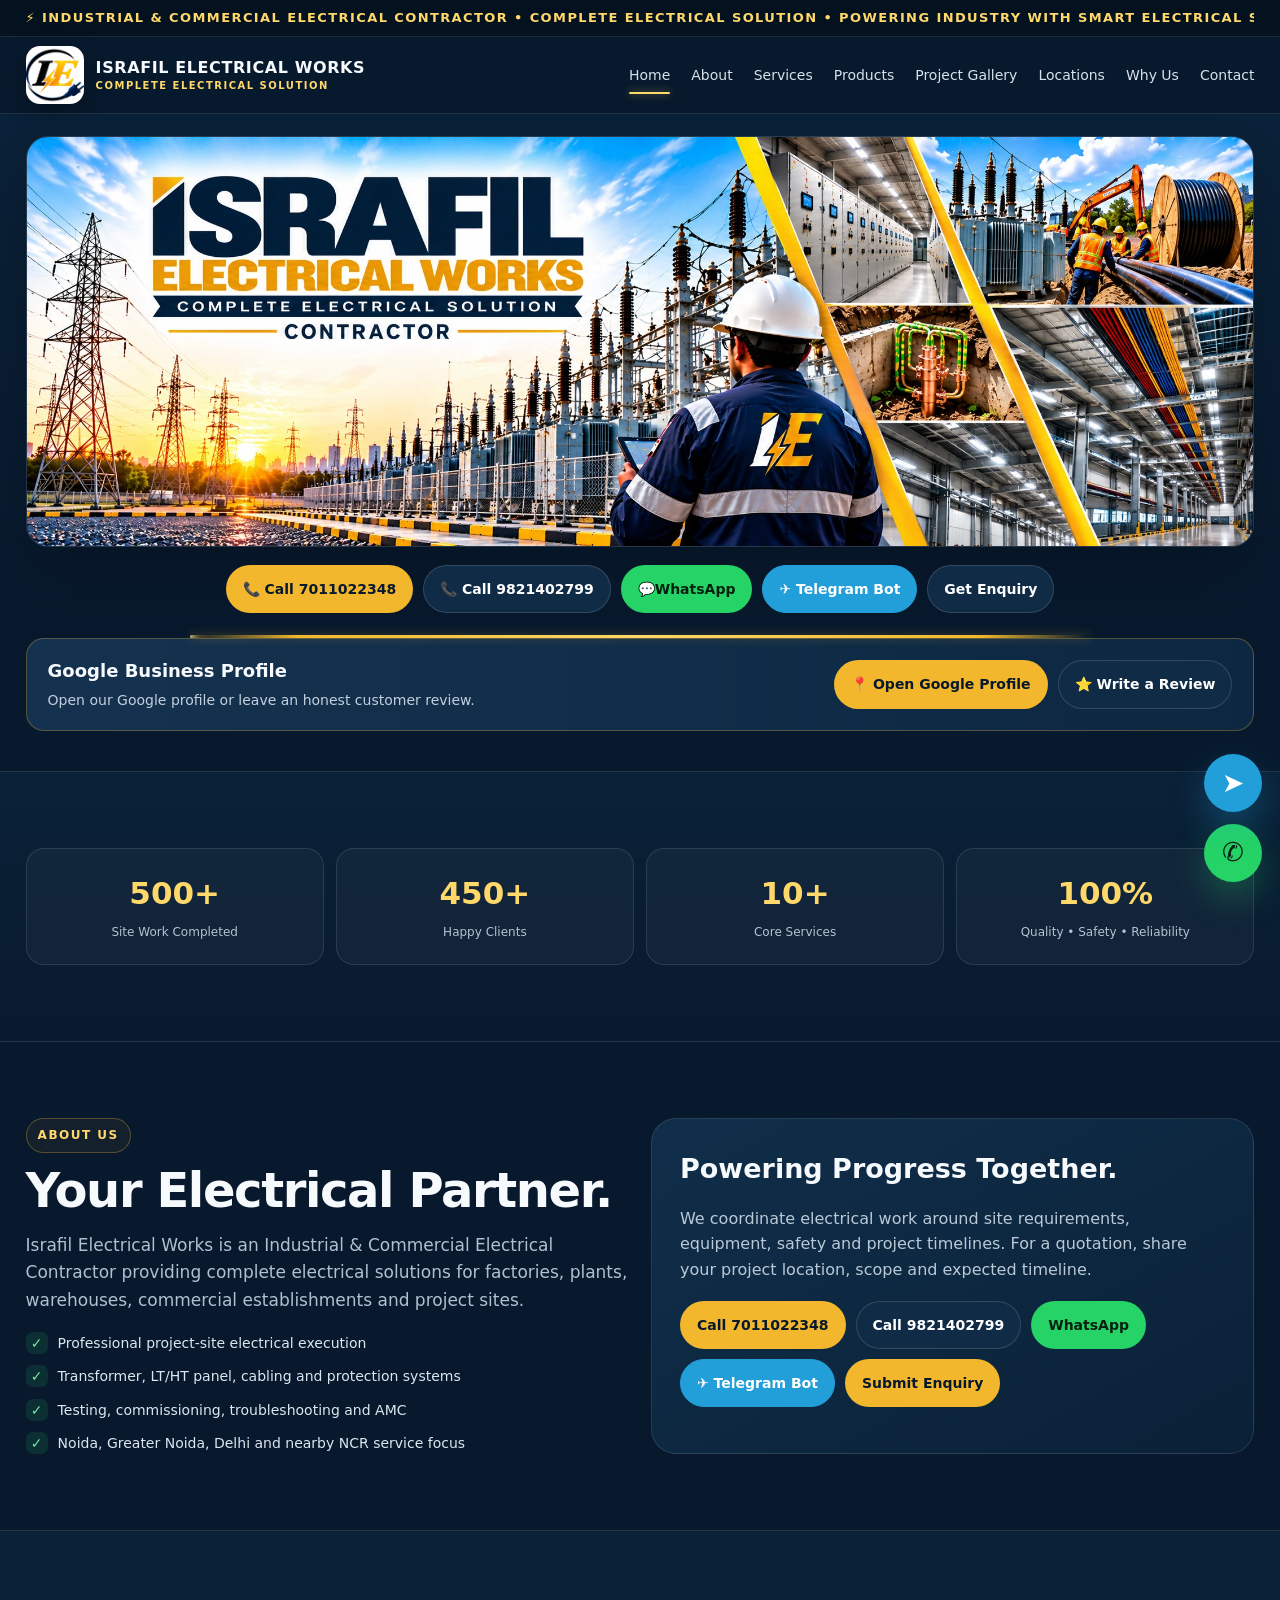
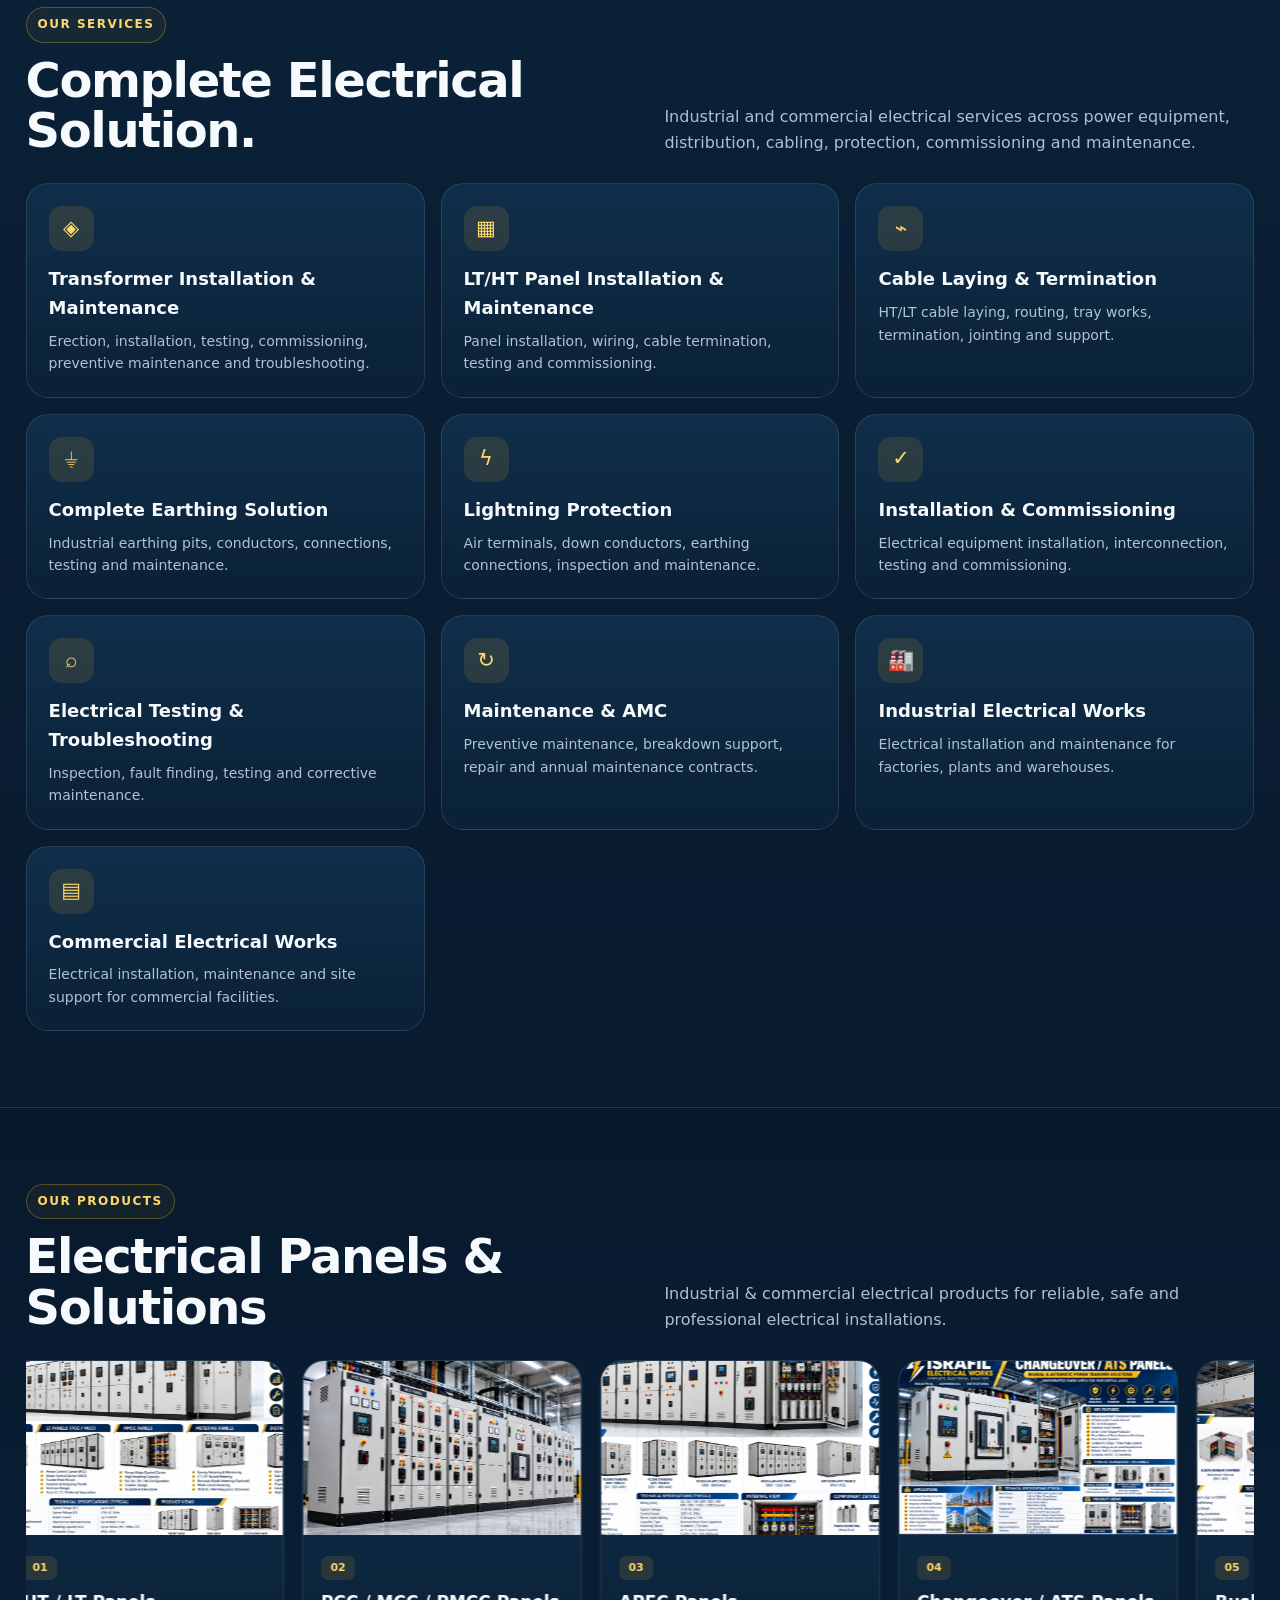
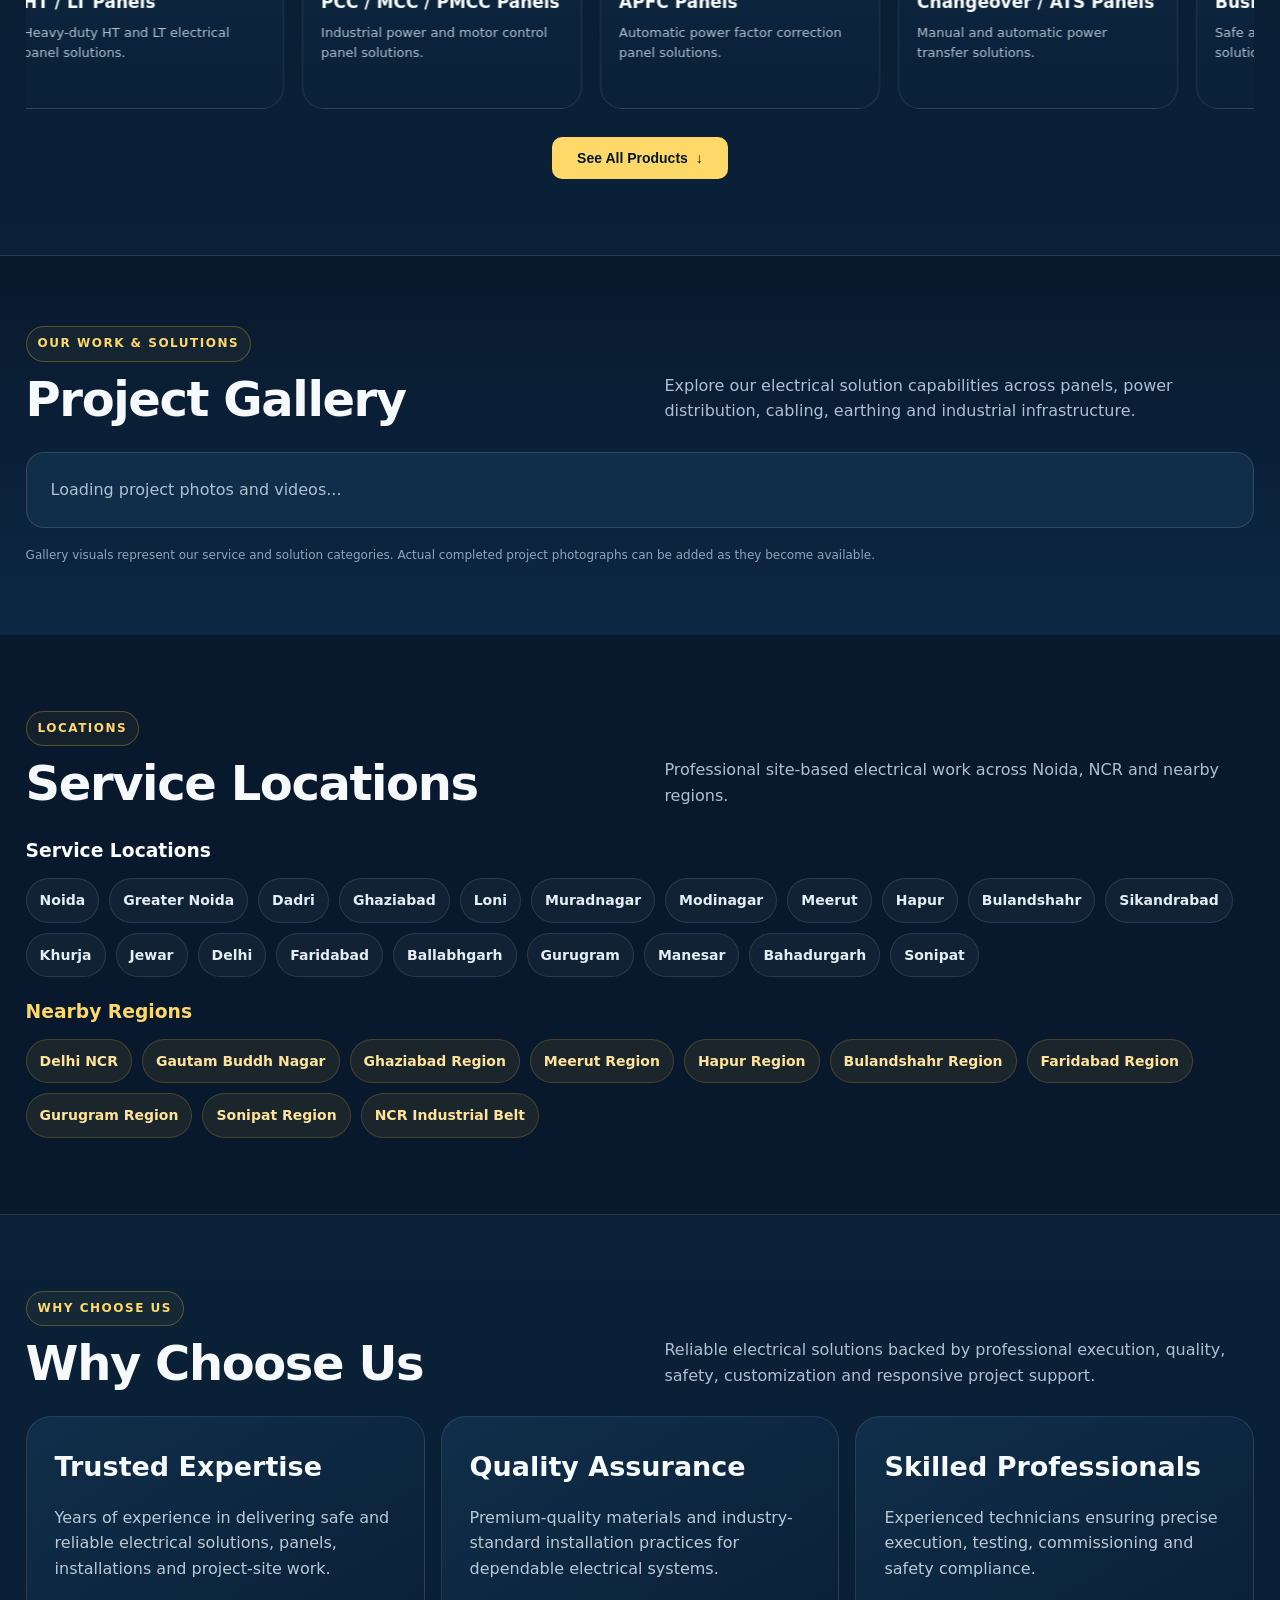
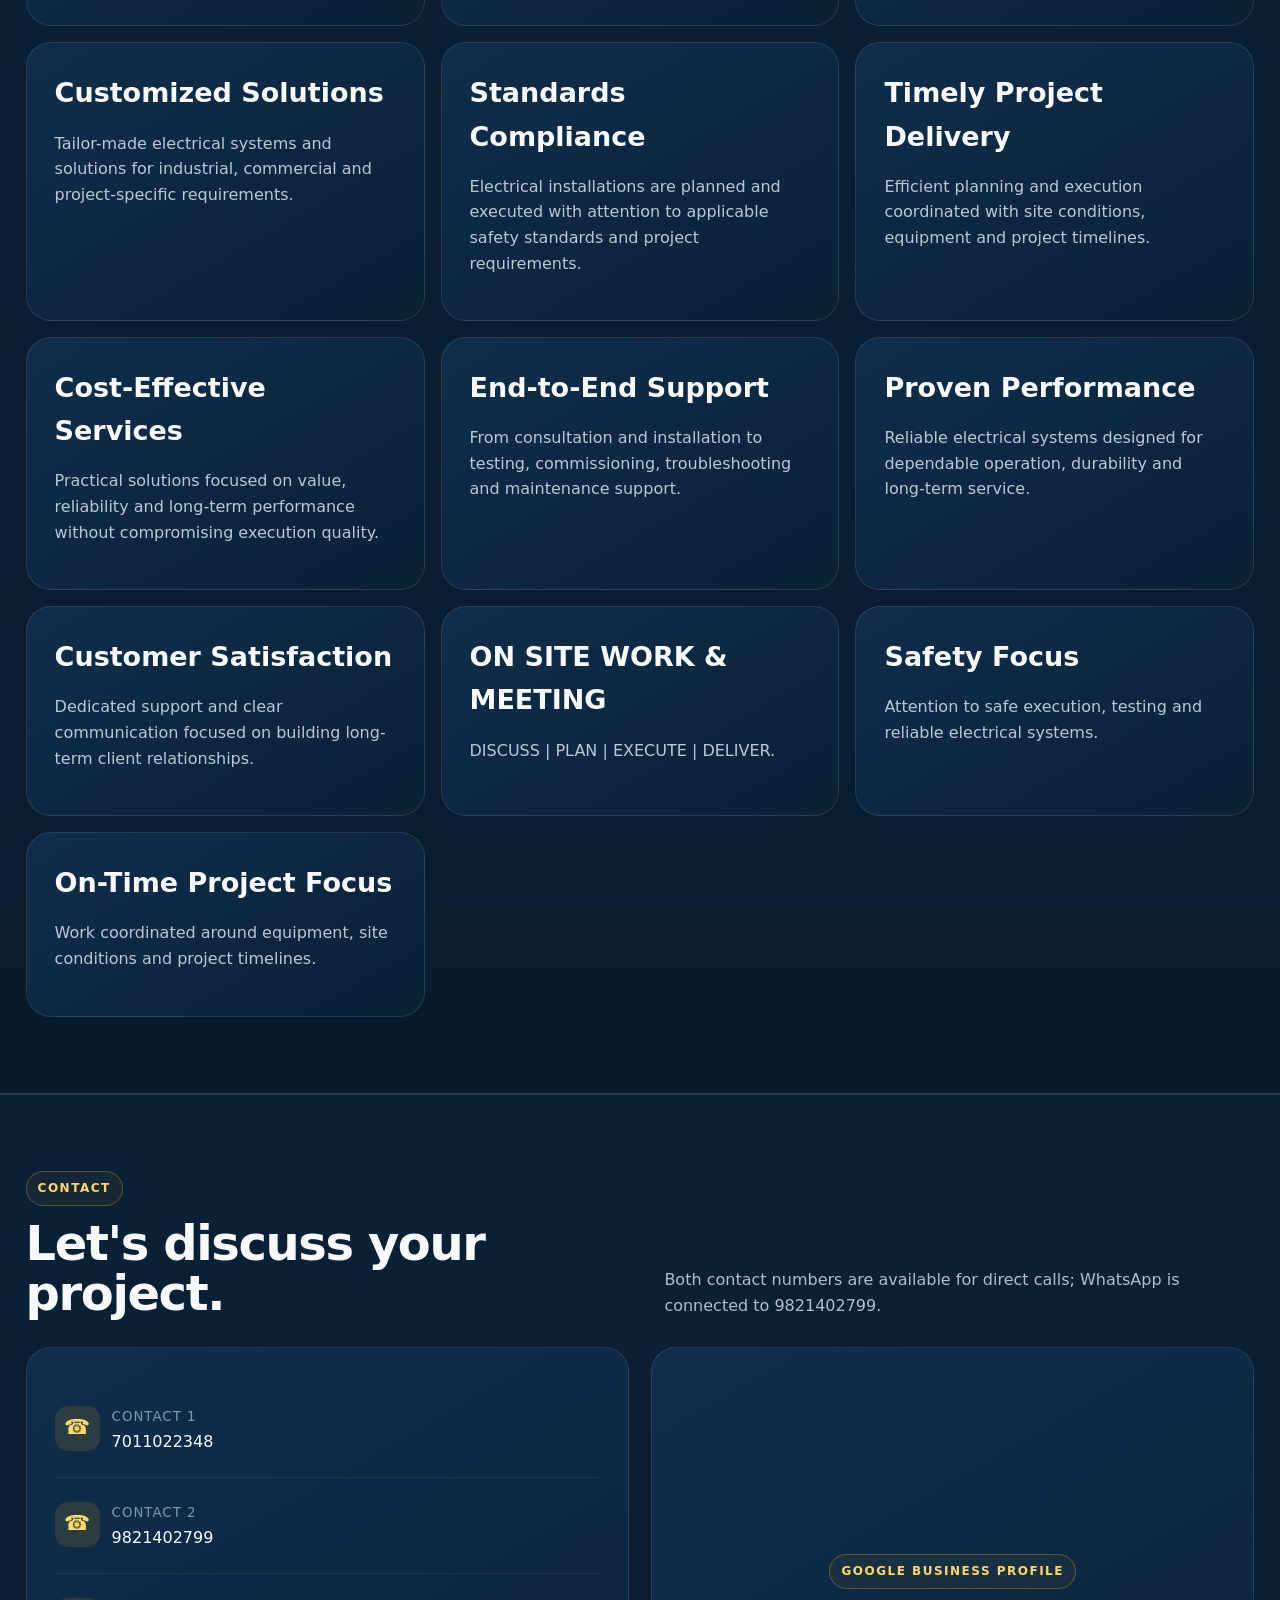
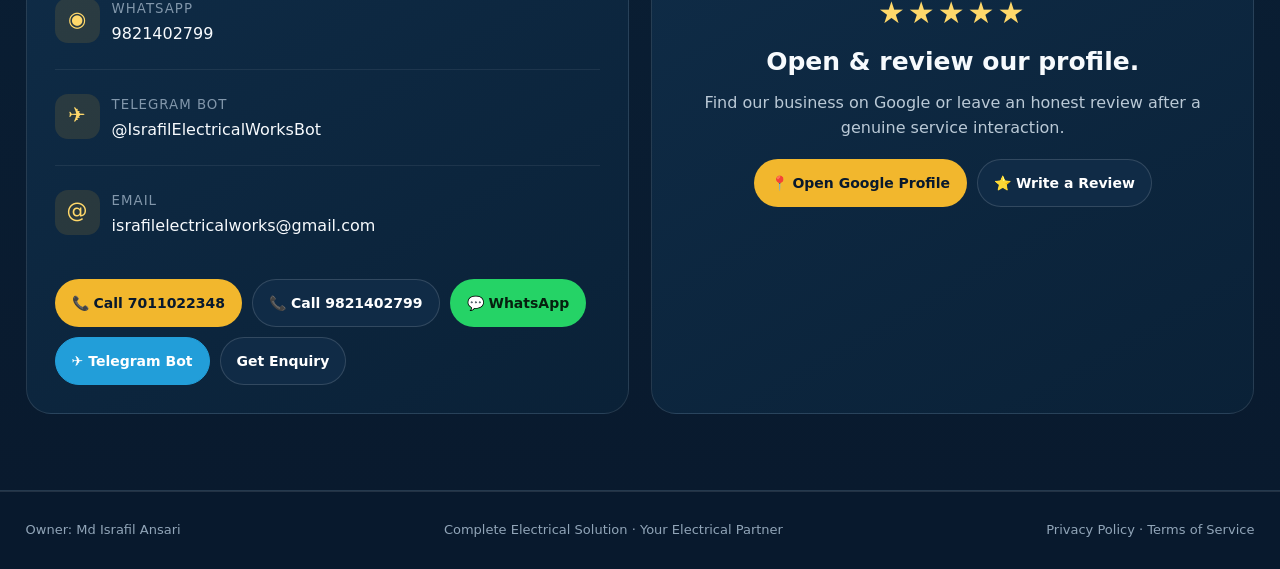
==== index.html @ 30bbc078 "Open project gallery videos in full-screen popup player" ====
<!doctype html>
<html lang="en">
<head>
<meta charset="utf-8">
<meta name="viewport" content="width=device-width, initial-scale=1, maximum-scale=1, user-scalable=no">
<title>Israfil Electrical Works | Industrial & Commercial Electrical Contractor</title>
<meta name="google-site-verification" content="gNmIiWHSx5Mp4OAPSP1bjieIDMR1rLP87XK_sNSaJG0" />
<meta name="description" content="Israfil Electrical Works — Industrial & Commercial Electrical Contractor for transformer, LT/HT panel, cable laying, earthing, lightning protection, commissioning, testing and AMC across Noida, Greater Noida, Delhi and nearby NCR regions.">
<!-- Google Analytics 4 -->
<script async src="https://www.googletagmanager.com/gtag/js?id=G-5MKN1LQS74"></script>
<script>
  window.dataLayer = window.dataLayer || [];
  function gtag(){dataLayer.push(arguments);}
  gtag('js', new Date());
  gtag('config', 'G-5MKN1LQS74');
</script>
  
<meta name="theme-color" content="#08192D">
<link rel="icon" type="image/png" href="/asset/favicon.png">
<script type="application/ld+json">
{
  "@context": "https://schema.org",
  "@type": "WebSite",
  "name": "Israfil Electrical Works",
  "url": "https://israfil-electrical-works.vercel.app/"
}
</script>
<style>
:root{--navy:#08192d;--navy2:#0c2239;--navy3:#102d49;--gold:#f2b72d;--gold2:#ffd86a;--white:#f7fafd;--muted:#afc0d0;--line:rgba(255,255,255,.11);--green:#25d366;--max:1440px}
*{box-sizing:border-box}html{scroll-behavior:smooth}body{margin:0;background:var(--navy);color:var(--white);font-family:Inter,system-ui,-apple-system,Segoe UI,Roboto,Arial,sans-serif;line-height:1.6}a{color:inherit;text-decoration:none}img{max-width:100%;display:block}.wrap{width:min(var(--max),92%);margin:auto}
.top{background:#04111f;border-bottom:1px solid var(--line);font-size:13px;color:#bac8d5}.top .wrap{min-height:36px;display:flex;align-items:center;justify-content:space-between;gap:20px}
header{position:sticky;top:0;z-index:90;background:rgba(8,25,45,.96);backdrop-filter:blur(16px);border-bottom:1px solid var(--line)}.nav{min-height:76px;display:flex;align-items:center;justify-content:space-between;gap:18px}
.brand-logo{width:58px;height:58px;object-fit:cover;border-radius:14px;background:#000;box-shadow:0 8px 24px rgba(0,0,0,.25)}.brand-text{font-weight:900;letter-spacing:.6px;line-height:1.2}.brand-text small{display:block;color:var(--gold2);font-size:10px;letter-spacing:1.5px;margin-top:3px}
.brand{display:flex;align-items:center;gap:12px}.navlinks{display:flex;gap:21px;font-size:14px;color:#d8e2ea}.navlinks a:hover{color:var(--gold2)}.actions{display:flex;gap:8px;flex-wrap:wrap}


/* Desktop sliding active menu underline */
@media (min-width: 901px) {
  .navlinks {
    position: relative;
  }

  .navlinks a {
    position: relative;
    padding: 10px 0;
  }

  .navlinks a::after {
    content: none;
  }

  .navlinks .menu-slider {
    position: absolute;
    left: 0;
    bottom: 2px;
    height: 2px;
    width: 0;
    background: var(--gold2);
    border-radius: 10px;
    box-shadow: 0 0 8px rgba(255, 216, 106, 0.55);
    transition:
      left 0.35s ease,
      width 0.35s ease;
    pointer-events: none;
  }
}
  
  
.btn{display:inline-flex;align-items:center;justify-content:center;gap:8px;border-radius:999px;padding:12px 16px;font-size:14px;font-weight:800;border:1px solid transparent;transition:.2s}.gold{background:var(--gold);color:#08192d}.dark{background:#102b46;border-color:rgba(255,255,255,.14);color:#fff}.green{background:var(--green);color:#06200f}.btn:hover{transform:translateY(-1px)}
.hero{padding:22px 0 0;background:linear-gradient(180deg,#0a223a,#08192d)}.hero-frame{border:1px solid rgba(255,255,255,.12);border-radius:22px;overflow:hidden;box-shadow:0 24px 70px rgba(0,0,0,.25)}.hero-frame img{width:100%;height:auto}
.hero-buttons{display:flex;flex-wrap:wrap;justify-content:center;gap:10px;padding:18px 0 22px}
.gbp{padding:0 0 40px}.gbp-box{display:flex;justify-content:space-between;align-items:center;gap:18px;padding:18px 21px;border-radius:18px;background:linear-gradient(90deg,#14324f,#0d2742);border:1px solid rgba(242,183,45,.3)}.gbp-box p{margin:3px 0 0;color:#c3d0dc;font-size:14px}
.band{background:linear-gradient(180deg,#0a2137,#091a2e);border-top:1px solid var(--line);border-bottom:1px solid var(--line)}section{padding:76px 0}
.head{display:flex;justify-content:space-between;align-items:end;gap:28px;margin-bottom:28px}.eyebrow{display:inline-flex;padding:7px 11px;border-radius:999px;border:1px solid rgba(242,183,45,.3);color:var(--gold2);background:rgba(242,183,45,.05);font-size:12px;font-weight:800;letter-spacing:1.5px;text-transform:uppercase}h2{font-size:clamp(31px,4vw,48px);line-height:1.05;letter-spacing:-1.4px;margin:12px 0 0}.head p{max-width:590px;color:var(--muted);margin:0}
.stats{display:grid;grid-template-columns:repeat(4,1fr);gap:12px}.stat{text-align:center;padding:20px 14px;border-radius:18px;background:rgba(255,255,255,.035);border:1px solid var(--line)}.stat strong{display:block;font-size:31px;color:var(--gold2)}.stat span{font-size:12px;color:#b4c3d1}
.grid{display:grid;grid-template-columns:repeat(3,1fr);gap:16px}.card{padding:22px;border-radius:22px;border:1px solid var(--line);background:linear-gradient(180deg,#102e4a,#0a2137);min-height:185px}.icon{width:45px;height:45px;border-radius:13px;display:grid;place-items:center;background:rgba(242,183,45,.12);color:var(--gold2);font-size:21px;margin-bottom:14px}.card h3{margin:0 0 7px;font-size:18px}.card p{margin:0;color:#b3c2d0;font-size:14px}
.about,.contact{display:grid;grid-template-columns:1fr 1fr;gap:22px}.box{padding:28px;border-radius:25px;border:1px solid var(--line);background:linear-gradient(150deg,#102e4a,#0a2137)}.box h3{margin:0 0 10px;font-size:27px}.box p{color:#bac9d6}.checks{display:grid;gap:11px;margin-top:18px}.check{display:flex;gap:10px;color:#dce6ef;font-size:14px}.check i{font-style:normal;width:22px;height:22px;display:grid;place-items:center;border-radius:7px;background:rgba(37,211,102,.12);color:#73e89f;flex:none}
.location-groups{display:grid;gap:20px}.chip-grid{display:flex;flex-wrap:wrap;gap:10px}.chip{display:inline-flex;align-items:center;padding:10px 13px;border:1px solid var(--line);border-radius:999px;background:rgba(255,255,255,.04);color:#e5edf4;font-weight:700;font-size:14px}.chip.near{background:rgba(242,183,45,.08);border-color:rgba(242,183,45,.2);color:#ffe39a}
.contact-list{display:grid;gap:12px;margin-top:18px}.contact-item{display:flex;gap:12px;align-items:flex-start;padding:12px 0;border-bottom:1px solid rgba(255,255,255,.07)}.contact-item:last-child{border-bottom:0}.contact-item small{display:block;text-transform:uppercase;letter-spacing:1px;color:#8297ab;margin-bottom:2px}.contact-item a,.contact-item span{font-size:16px}
.review{text-align:center;display:flex;flex-direction:column;align-items:center;justify-content:center}.stars{color:var(--gold2);font-size:30px;letter-spacing:3px}
footer{padding:28px 0;border-top:1px solid var(--line);color:#91a5b8;font-size:13px}.foot{display:flex;justify-content:space-between;gap:18px}.float{position:fixed;right:18px;bottom:18px;width:58px;height:58px;border-radius:50%;display:grid;place-items:center;background:var(--green);color:#06200f;font-size:26px;font-weight:900;z-index:100;box-shadow:0 16px 35px rgba(37,211,102,.27)}
.telegram-float{position:fixed;right:18px;bottom:88px;width:58px;height:58px;border-radius:50%;display:grid;place-items:center;background:#229ED9;color:#fff;font-size:27px;font-weight:900;z-index:100;box-shadow:0 16px 35px rgba(34,158,217,.3);transition:transform .2s ease}.telegram-float:hover{transform:translateY(-3px)}
.telegram-btn{background:#229ED9;color:#fff;border-color:#229ED9}.telegram-btn:hover{background:#168ac3;color:#fff}

html,
body {
  width: 100%;
  max-width: 100%;
}

body {
  overflow-x: clip;
}

img,
video,
canvas {
  max-width: 100%;
}
  
@media(max-width:900px){.navlinks{display:none}.grid{grid-template-columns:1fr 1fr}.stats{grid-template-columns:1fr 1fr}.about,.contact{grid-template-columns:1fr}}

/* Mobile dropdown menu */
  
.mobile-enquiry-link {
  display: none;
}
  
.mobile-menu-btn {
  display: none;
  background: #102b46;
  color: #ffd86a;
  border: 1px solid rgba(255,255,255,.2);
  border-radius: 10px;
  padding: 9px 13px;
  font-size: 24px;
  cursor: pointer;
  line-height: 1;
}

@media (max-width: 900px) {
  .nav {
    position: relative;
  }

  .mobile-menu-btn {
    display: block;
    margin-left: auto;
  }

  .navlinks {
    display: flex;
    visibility: hidden;
    opacity: 0;
    pointer-events: none;
    position: absolute;
    top: calc(100% + 8px);
    right: 0;
    flex-direction: column;
    gap: 0;
    width: 240px;
    padding: 8px 14px;
    background: #0c2239;
    border: 1px solid rgba(255,255,255,.15);
    border-radius: 12px;
    box-shadow: 0 12px 30px rgba(0,0,0,.35);
    z-index: 100;
    transform: translateY(-12px) scale(.97);
    transform-origin: top right;
    transition: opacity .25s ease, transform .25s ease, visibility .25s ease;
  }

  .navlinks.mobile-open {
    visibility: visible;
    opacity: 1;
    pointer-events: auto;
    transform: translateY(0) scale(1);
  }

  .navlinks a {
    padding: 10px 6px;
    border-bottom: 1px solid rgba(255,255,255,.08);
  }

  .navlinks .mobile-enquiry-link {
    display: block;
    margin-top: 8px;
    padding: 12px;
    text-align: center;
    border-radius: 8px;
    background: var(--gold);
    color: var(--navy);
    font-weight: 900;
  }
}
  
@media(max-width:620px){.top .wrap span:first-child{display:none}.top .wrap{justify-content:center}.actions .dark{display:none}.hero-buttons .btn{width:100%}.head{display:block}.head p{margin-top:12px}.grid{grid-template-columns:1fr}.stats{grid-template-columns:1fr 1fr}.gbp-box{flex-direction:column;align-items:flex-start}.foot{flex-direction:column}.brand-logo{width:52px;height:52px}.brand-text{font-size:14px}}
.ticker{width:100%;overflow:hidden;white-space:nowrap}
.ticker-track{display:inline-flex;min-width:max-content;animation:tickerMove 25s linear infinite}
.ticker-track span{color:#ffd86a;font-weight:900;letter-spacing:1.4px;text-transform:uppercase;padding-right:60px}
@keyframes tickerMove{
  0%{transform:translateX(0)}
  100%{transform:translateX(-50%)}
}.electric-line{
  position:relative;
  height:3px;
  margin:0 auto;
  width:min(900px,88%);
  background:linear-gradient(90deg,transparent,#f2b72d 12%,#ffd86a 50%,#f2b72d 88%,transparent);
  overflow:hidden;
  border-radius:999px;
  box-shadow:0 0 10px rgba(242,183,45,.35);
}
.electric-line::after{
  content:"";
  position:absolute;
  top:50%;
  left:-30px;
  width:30px;
  height:30px;
  transform:translateY(-50%);
  border-radius:50%;
  background:#fff7c2;
  box-shadow:0 0 8px #fff,0 0 18px #ffd86a,0 0 30px #f2b72d;
  animation:energyRun 2.2s linear infinite;
}
@keyframes energyRun{
  0%{left:-30px}
  100%{left:calc(100% + 30px)}
}.products-section{
  background:linear-gradient(180deg,#08192d,#0a2137);
}

.products-carousel{
  position:relative;
  width:100%;
  overflow:hidden;
}

.products-viewport{
  width:100%;
  overflow:hidden;
}

.products-track{
  display:flex;
  gap:18px;
  width:max-content;
  will-change:transform;
  user-select:none;
  cursor:grab;
  touch-action:pan-y;
}

.products-track.dragging{
  cursor:grabbing;
}

.product-card{
  flex:0 0 280px;
  overflow:hidden;
  border:1px solid var(--line);
  border-radius:22px;
  background:linear-gradient(180deg,#102e4a,#0a2137);
  transition:.25s ease;
}

.product-card:hover{
  transform:translateY(-5px);
  border-color:rgba(242,183,45,.5);
  box-shadow:0 20px 45px rgba(0,0,0,.28);
}

.product-card img{
  width:100%;
  aspect-ratio:16/10;
  object-fit:cover;
  display:block;
  background:#fff;
}
.product-image-link{
  display:block;
  cursor:zoom-in;
}

.product-image-link img{
  display:block;
}

.image-lightbox{
  position:fixed;
  inset:0;
  z-index:9999;
  display:none;
  align-items:center;
  justify-content:center;
  padding:30px;
  background:rgba(0,0,0,.88);
  backdrop-filter:blur(8px);
  opacity:0;
  transition:opacity .25s ease;
}

.image-lightbox.show{
  display:flex;
  opacity:1;
}

.image-lightbox img{
  max-width:95vw;
  max-height:90vh;
  width:auto;
  height:auto;
  border-radius:14px;
  object-fit:contain;
  box-shadow:0 25px 80px rgba(0,0,0,.6);
  transform:scale(.92);
  transition:transform .3s ease;
}

.image-lightbox.show img{
  transform:scale(1);
}

.image-lightbox-close{
  position:absolute;
  top:18px;
  right:22px;
  width:45px;
  height:45px;
  border:none;
  border-radius:50%;
  background:rgba(255,255,255,.12);
  color:#fff;
  font-size:28px;
  cursor:pointer;
  display:flex;
  align-items:center;
  justify-content:center;
}

.image-lightbox-close:hover{
  background:var(--gold2);
  color:#08192d;
}
  .product-image-link{
  display:block;
  cursor:zoom-in;
}

.product-image-link img{
  display:block;
  }
.product-info{
  padding:18px;
}

.product-number{
  display:inline-flex;
  align-items:center;
  justify-content:center;
  width:34px;
  height:24px;
  margin-bottom:9px;
  border-radius:7px;
  background:rgba(242,183,45,.12);
  color:var(--gold2);
  font-size:11px;
  font-weight:900;
}

.product-info h3{
  margin:0 0 7px;
  font-size:17px;
}

.product-info p{
  margin:0;
  color:#b3c2d0;
  font-size:13px;
  line-height:1.55;
}

.see-all-products-wrap{
  text-align:center;
  margin-top:28px;
}

.see-all-products{
  display:inline-flex;
  align-items:center;
  gap:8px;
  padding:13px 25px;
  border:none;
  border-radius:10px;
  background:var(--gold2);
  color:#071624;
  font-size:14px;
  font-weight:800;
  cursor:pointer;
}

.all-products-grid{
  display:none;
  grid-template-columns:repeat(4,1fr);
  gap:18px;
  margin-top:30px;
}

.all-products-grid.show{
  display:grid;
}

.products-carousel.hidden{
  display:none;
}

@media(max-width:1000px){
  .all-products-grid{
    grid-template-columns:repeat(3,1fr);
  }
}

@media(max-width:700px){
  .product-card{
    flex:0 0 240px;
  }

  .all-products-grid{
    grid-template-columns:repeat(2,1fr);
  }
}

@media(max-width:480px){
  .product-card{
    flex:0 0 220px;
  }

  .all-products-grid{
    grid-template-columns:1fr;
  }
    }
/* Project gallery */
.project-gallery-section{padding:70px 0;background:linear-gradient(180deg,#08192d,#0d2742);border-top:1px solid rgba(255,255,255,.1)}
.project-gallery-grid{display:grid;grid-template-columns:repeat(4,minmax(0,1fr));gap:16px;margin-top:28px}
.project-gallery-card{overflow:hidden;border:1px solid rgba(255,255,255,.13);border-radius:18px;background:#102d49;transition:transform .25s ease,border-color .25s ease}
.project-gallery-card:hover{transform:translateY(-5px);border-color:rgba(242,183,45,.55)}
.project-gallery-card .product-image-link{display:block;overflow:hidden}
.project-gallery-card img{width:100%;height:190px;object-fit:cover;transition:transform .35s ease}
.project-gallery-card:hover img{transform:scale(1.04)}
.project-gallery-info{padding:15px}
.project-gallery-info h3{margin:0 0 5px;font-size:16px;color:#fff}
.project-gallery-info p{margin:0;color:#afc0d0;font-size:13px}
@media(max-width:900px){.project-gallery-grid{grid-template-columns:repeat(2,minmax(0,1fr))}}
@media(max-width:520px){.project-gallery-grid{gap:10px}.project-gallery-card img{height:140px}.project-gallery-info{padding:11px}.project-gallery-info h3{font-size:14px}}

/* Project video full-screen popup player */
.project-video-open{position:relative;display:block;width:100%;height:190px;padding:0;border:0;background:#061322;cursor:pointer;overflow:hidden}
.project-video-open video{width:100%;height:100%;object-fit:cover;display:block;pointer-events:none}
.project-video-play{position:absolute;inset:0;display:grid;place-items:center;color:#fff;font-size:34px;text-shadow:0 2px 14px #000;background:rgba(0,0,0,.12)}
.project-video-modal{position:fixed;inset:0;z-index:10050;display:none;align-items:center;justify-content:center;padding:16px;background:rgba(0,0,0,.94);backdrop-filter:blur(8px)}
.project-video-modal.show{display:flex}
.project-video-modal video{display:block;width:min(100%,1100px);max-height:88vh;object-fit:contain;background:#000;border-radius:12px}
.project-video-modal-close{position:absolute;top:14px;right:16px;width:46px;height:46px;border:0;border-radius:50%;background:rgba(255,255,255,.16);color:#fff;font-size:30px;cursor:pointer}
@media(max-width:520px){.project-video-open{height:140px}.project-video-modal{padding:8px}.project-video-modal video{width:100%;max-height:82vh}}
 
/* Responsive viewport and desktop canvas fixes */
html{width:100%;max-width:100%;overflow-x:hidden;-webkit-text-size-adjust:100%;}
body{width:100%;min-width:320px;max-width:100%;margin:0;overflow-x:hidden;}
.wrap{width:min(var(--max),96%);margin-left:auto;margin-right:auto;}
main,section,header,footer{max-width:100%;}
@media(min-width:1400px){:root{--max:1600px}.wrap{width:96%;}}
@media(max-width:900px){.wrap{width:92%;}.navlinks{display:flex;}}
@media(max-width:620px){.wrap{width:92%;}.project-gallery-grid{grid-template-columns:repeat(2,minmax(0,1fr));}}
</style>
  <!-- Supabase library -->
<script src="https://cdn.jsdelivr.net/npm/@supabase/supabase-js@2"></script>
</head>
<body>
<div class="top"><div class="wrap"><div class="ticker"><div class="ticker-track"><span>⚡ INDUSTRIAL & COMMERCIAL ELECTRICAL CONTRACTOR • COMPLETE ELECTRICAL SOLUTION • POWERING INDUSTRY WITH SMART ELECTRICAL SOLUTIONS• RELIABLE PRODUCTS • PROFESSIONAL INSTALLATION • SAFE & EFFICIENT POWER DISTRIBUTION • PANELS • AUTOMATION • PROTECTION • TESTING • COMMISSIONING • MAINTENANCE • BUILT FOR INDUSTRIAL & COMMERCIAL NEEDS • YOUR ELECTRICAL PARTNER • </span><span>⚡ INDUSTRIAL & COMMERCIAL ELECTRICAL CONTRACTOR • COMPLETE ELECTRICAL SOLUTION • ⚡ POWERING INDUSTRY WITH SMART ELECTRICAL SOLUTIONS • RELIABLE PRODUCTS • PROFESSIONAL INSTALLATION • SAFE & EFFICIENT POWER DISTRIBUTION • PANELS • AUTOMATION • PROTECTION • TESTING • COMMISSIONING • MAINTENANCE • BUILT FOR INDUSTRIAL & COMMERCIAL NEEDS • YOUR ELECTRICAL PARTNER • </span></div></div></div></div>
<!-- Vercel deployment sync check -->
<header><div class="wrap nav">
<a class="brand" href="#home"><img class="brand-logo" src="asset/logo.webp" alt="Israfil Electrical Works Logo"><div class="brand-text">ISRAFIL ELECTRICAL WORKS<small>COMPLETE ELECTRICAL SOLUTION</small></div></a>
<nav class="navlinks">
<a href="#home">Home</a>
<a href="#about">About</a>
<a href="#services">Services</a>
<a href="#products">Products</a>
<a href="#project-gallery">Project Gallery</a>
<a href="#locations">Locations</a>
<a href="#why">Why Us</a>
<a href="#contact">Contact</a>
<a href="/enquiry.html" class="mobile-enquiry-link">Get Enquiry</a>
</nav>


<button
  class="mobile-menu-btn"
  id="mobileMenuBtn"
  type="button"
  aria-label="Open navigation menu"
  aria-expanded="false"
>☰</button>
  
  

</div></header>

<script>
(function () {
  const menu = document.querySelector('.navlinks');
  const menuBtn = document.getElementById('mobileMenuBtn');

  if (!menu || !menuBtn) return;

  function closeMenu() {
    menu.classList.remove('mobile-open');
    menuBtn.setAttribute('aria-expanded', 'false');
    menuBtn.setAttribute('aria-label', 'Open navigation menu');
    menuBtn.textContent = '☰';
  }

  menuBtn.addEventListener('click', function () {
    const isOpen = menu.classList.toggle('mobile-open');

    menuBtn.setAttribute('aria-expanded', String(isOpen));
    menuBtn.setAttribute(
      'aria-label',
      isOpen ? 'Close navigation menu' : 'Open navigation menu'
    );
    menuBtn.textContent = isOpen ? '✕' : '☰';
  });

  menu.querySelectorAll('a').forEach(function (link) {
    link.addEventListener('click', closeMenu);
  });

  document.addEventListener('click', function (event) {
    if (
      !menu.contains(event.target) &&
      !menuBtn.contains(event.target)
    ) {
      closeMenu();
    }
  });

  window.addEventListener('resize', function () {
    if (window.innerWidth > 900) closeMenu();
  });
})();
</script>
 

<script>
(function () {
  const menu = document.querySelector('.navlinks');
  if (!menu) return;

  const links = Array.from(
    menu.querySelectorAll('a[href^="#"]')
  );

  const sections = links
    .map(link =>
      document.querySelector(link.getAttribute('href'))
    )
    .filter(Boolean);

  const slider = document.createElement('span');
  slider.className = 'menu-slider';
  slider.setAttribute('aria-hidden', 'true');
  menu.appendChild(slider);

  function setActive(id) {
    let activeLink = null;

    links.forEach(link => {
      const active =
        link.getAttribute('href') === '#' + id;

      link.classList.toggle('active', active);

      if (active) activeLink = link;
    });

    if (!activeLink || window.innerWidth <= 900) {
      slider.style.width = '0';
      return;
    }

    const menuRect = menu.getBoundingClientRect();
    const linkRect = activeLink.getBoundingClientRect();

    slider.style.left =
      (linkRect.left - menuRect.left + menu.scrollLeft) + 'px';

    slider.style.width = linkRect.width + 'px';
  }

  function updateActiveMenu() {
    let current = 'home';
    let bestTop = -Infinity;

    sections.forEach(section => {
      const top = section.getBoundingClientRect().top;

      if (top <= 160 && top > bestTop) {
        bestTop = top;
        current = section.id;
      }
    });

    setActive(current);
  }

  links.forEach(link => {
    link.addEventListener('click', () => {
      const id = link.getAttribute('href').slice(1);
      setActive(id);
    });
  });

  window.addEventListener('scroll', updateActiveMenu, {
    passive: true
  });

  window.addEventListener('resize', updateActiveMenu);
  window.addEventListener('load', updateActiveMenu);

  updateActiveMenu();
})();
</script>
  
<main id="home">
<section class="hero"><div class="wrap"><div class="hero-frame"><img src="asset/hero-banner.webp" alt="Israfil Electrical Works industrial and commercial electrical services banner"></div>
<div class="hero-buttons">
<a class="btn gold" href="tel:+917011022348">📞 Call 7011022348</a>
<a class="btn dark" href="tel:+919821402799">📞 Call 9821402799</a>
<a class="btn green" href="https://wa.me/919821402799?text=Hello%20Israfil%20Electrical%20Works%2C%20please%20share%20my%20project%20quotation%20details." target="_blank" rel="noopener">💬WhatsApp </a><a class="btn telegram-btn" href="https://t.me/IsrafilElectricalWorksBot" target="_blank" rel="noopener noreferrer">✈ Telegram Bot</a>
<a class="btn dark" href="/enquiry.html">Get Enquiry</a>
</div></div></section>
<div class="electric-line"></div>
<section class="gbp"><div class="wrap"><div class="gbp-box"><div><strong style="font-size:18px">Google Business Profile</strong><p>Open our Google profile or leave an honest customer review.</p></div><div style="display:flex;gap:10px;flex-wrap:wrap"><a class="btn gold" href="https://maps.google.com/maps?cid=582244430998566251" target="_blank" rel="noopener">📍 Open Google Profile</a><a class="btn dark" href="https://search.google.com/local/writereview?placeid=ChIJ4yUKAO3lDDkRa3UeojmMFAg" target="_blank" rel="noopener">⭐ Write a Review</a></div></div></div></section>

<section class="band"><div class="wrap stats">
<div class="stat"><strong class="counter" data-target="500" data-suffix="+">0</strong><span>Site Work Completed</span></div>
<div class="stat"><strong class="counter" data-target="450" data-suffix="+">0</strong><span>Happy Clients</span></div>
<div class="stat"><strong class="counter" data-target="10" data-suffix="+">0</strong><span>Core Services</span></div>
<div class="stat"><strong class="counter" data-target="100" data-suffix="%">0</strong><span>Quality • Safety • Reliability</span></div>
</div></section>

<section id="about"><div class="wrap about">
<div><div class="eyebrow">About Us</div><h2>Your Electrical Partner.</h2><p style="color:var(--muted);font-size:17px">Israfil Electrical Works is an Industrial & Commercial Electrical Contractor providing complete electrical solutions for factories, plants, warehouses, commercial establishments and project sites.</p>
<div class="checks"><div class="check"><i>✓</i><span>Professional project-site electrical execution</span></div><div class="check"><i>✓</i><span>Transformer, LT/HT panel, cabling and protection systems</span></div><div class="check"><i>✓</i><span>Testing, commissioning, troubleshooting and AMC</span></div><div class="check"><i>✓</i><span>Noida, Greater Noida, Delhi and nearby NCR service focus</span></div></div></div>
<div class="box"><h3>Powering Progress Together.</h3><p>We coordinate electrical work around site requirements, equipment, safety and project timelines. For a quotation, share your project location, scope and expected timeline.</p><div style="display:flex;gap:10px;flex-wrap:wrap;margin-top:18px"><a class="btn gold" href="tel:+917011022348">Call 7011022348</a><a class="btn dark" href="tel:+919821402799">Call 9821402799</a><a class="btn green" href="https://wa.me/919821402799?text=Hello%20Israfil%20Electrical%20Works%2C%20I%20need%20a%20quotation." target="_blank" rel="noopener">WhatsApp</a><a class="btn telegram-btn" href="https://t.me/IsrafilElectricalWorksBot" target="_blank" rel="noopener noreferrer">✈ Telegram Bot</a><a class="btn gold" href="/enquiry.html">Submit Enquiry</a></div></div>
</div></section>

<section id="services" class="band"><div class="wrap"><div class="head"><div><div class="eyebrow">Our Services</div><h2>Complete Electrical Solution.</h2></div><p>Industrial and commercial electrical services across power equipment, distribution, cabling, protection, commissioning and maintenance.</p></div>
<div class="grid" id="servicesGrid">
<div class="card"><div class="icon">◈</div><h3>Transformer Installation & Maintenance</h3><p>Erection, installation, testing, commissioning, preventive maintenance and troubleshooting.</p></div>
<div class="card"><div class="icon">▦</div><h3>LT/HT Panel Installation & Maintenance</h3><p>Panel installation, wiring, cable termination, testing and commissioning.</p></div>
<div class="card"><div class="icon">⌁</div><h3>Cable Laying & Termination</h3><p>HT/LT cable laying, routing, tray works, termination, jointing and support.</p></div>
<div class="card"><div class="icon">⏚</div><h3>Complete Earthing Solution</h3><p>Industrial earthing pits, conductors, connections, testing and maintenance.</p></div>
<div class="card"><div class="icon">ϟ</div><h3>Lightning Protection</h3><p>Air terminals, down conductors, earthing connections, inspection and maintenance.</p></div>
<div class="card"><div class="icon">✓</div><h3>Installation & Commissioning</h3><p>Electrical equipment installation, interconnection, testing and commissioning.</p></div>
<div class="card"><div class="icon">⌕</div><h3>Electrical Testing & Troubleshooting</h3><p>Inspection, fault finding, testing and corrective maintenance.</p></div>
<div class="card"><div class="icon">↻</div><h3>Maintenance & AMC</h3><p>Preventive maintenance, breakdown support, repair and annual maintenance contracts.</p></div>
<div class="card"><div class="icon">🏭</div><h3>Industrial Electrical Works</h3><p>Electrical installation and maintenance for factories, plants and warehouses.</p></div>
<div class="card"><div class="icon">▤</div><h3>Commercial Electrical Works</h3><p>Electrical installation, maintenance and site support for commercial facilities.</p></div>
</div></div></section>
<section id="products" class="section products-section">

<div class="wrap">

<div class="head">
<div>
<div class="eyebrow">Our Products</div>
<h2>Electrical Panels & Solutions</h2>
</div>

<p>
Industrial & commercial electrical products for reliable,
safe and professional electrical installations.
</p>
</div>


<div class="products-carousel" id="productsCarousel">


<div class="products-viewport">

<div class="products-track" id="productsTrack">


<!-- 01 -->
<article class="product-card">
  <a class="product-image-link"
     href="asset/products/01-ht-lt-panels.webp">
     
    <img src="asset/products/01-ht-lt-panels.webp"
         alt="HT LT Panels">
  </a>

  <div class="product-info">
    <span class="product-number">01</span>
    <h3>HT / LT Panels</h3>
    <p>Heavy-duty HT and LT electrical panel solutions.</p>
  </div>
</article>


<!-- 02 -->
<article class="product-card">
  <a class="product-image-link"
     href="asset/products/02-pcc-mcc-pmcc.webp">
     
    <img src="asset/products/02-pcc-mcc-pmcc.webp"
         alt="PCC MCC PMCC Panels">
  </a>

  <div class="product-info">
    <span class="product-number">02</span>
    <h3>PCC / MCC / PMCC Panels</h3>
    <p>Industrial power and motor control panel solutions.</p>
  </div>
</article>


<!-- 03 -->
<article class="product-card">
  <a class="product-image-link"
     href="asset/products/03-apfc-panels.webp">
     
    <img src="asset/products/03-apfc-panels.webp"
         alt="APFC Panels">
  </a>

  <div class="product-info">
    <span class="product-number">03</span>
    <h3>APFC Panels</h3>
    <p>Automatic power factor correction panel solutions.</p>
  </div>
</article>


<!-- 04 -->
<article class="product-card">
  <a class="product-image-link"
     href="asset/products/04-changeover-ats.webp">
     
    <img src="asset/products/04-changeover-ats.webp"
         alt="Changeover ATS Panels">
  </a>

  <div class="product-info">
    <span class="product-number">04</span>
    <h3>Changeover / ATS Panels</h3>
    <p>Manual and automatic power transfer solutions.</p>
  </div>
</article>


<!-- 05 -->
<article class="product-card">
  <a class="product-image-link"
     href="asset/products/05-busbar-chambers.webp">
     
    <img src="asset/products/05-busbar-chambers.webp"
         alt="Busbar Chambers">
  </a>

  <div class="product-info">
    <span class="product-number">05</span>
    <h3>Busbar Chambers</h3>
    <p>Safe and efficient busbar distribution solutions.</p>
  </div>
</article>


<!-- 06 -->
<article class="product-card">
  <a class="product-image-link"
     href="asset/products/06-meter-boards.webp">
     
    <img src="asset/products/06-meter-boards.webp"
         alt="Meter Boards">
  </a>

  <div class="product-info">
    <span class="product-number">06</span>
    <h3>Meter Boards</h3>
    <p>Professional electrical metering board assemblies.</p>
  </div>
</article>


<!-- 07 -->
<article class="product-card">
  <a class="product-image-link"
     href="asset/products/07-rising-main.webp">
     
    <img src="asset/products/07-rising-main.webp"
         alt="Rising Main Busbar Shaft">
  </a>

  <div class="product-info">
    <span class="product-number">07</span>
    <h3>Rising Main / Busbar Shaft</h3>
    <p>Vertical power distribution solutions for buildings.</p>
  </div>
</article>


<!-- 08 -->
<article class="product-card">
  <a class="product-image-link"
     href="asset/products/08-distribution-boards.webp">
     
    <img src="asset/products/08-distribution-boards.webp"
         alt="Distribution Boards">
  </a>

  <div class="product-info">
    <span class="product-number">08</span>
    <h3>Distribution Boards</h3>
    <p>Reliable electrical distribution and protection systems.</p>
  </div>
</article>


<!-- 09 -->
<article class="product-card">
  <a class="product-image-link"
     href="asset/products/09-earthing-systems.webp">
     
    <img src="asset/products/09-earthing-systems.webp"
         alt="Earthing Systems">
  </a>

  <div class="product-info">
    <span class="product-number">09</span>
    <h3>Earthing Systems</h3>
    <p>Complete earthing and electrical safety solutions.</p>
  </div>
</article>


<!-- 10 -->
<article class="product-card">
  <a class="product-image-link"
     href="asset/products/10-lightning-protection.webp">
     
    <img src="asset/products/10-lightning-protection.webp"
         alt="Lightning Protection Systems">
  </a>

  <div class="product-info">
    <span class="product-number">10</span>
    <h3>Lightning Protection Systems</h3>
    <p>Building and industrial lightning protection solutions.</p>
  </div>
</article>


<!-- 11 -->
<article class="product-card">
  <a class="product-image-link"
     href="asset/products/11-substation-solutions.webp">
     
    <img src="asset/products/11-substation-solutions.webp"
         alt="Electrical Substation Solutions">
  </a>

  <div class="product-info">
    <span class="product-number">11</span>
    <h3>Electrical Substation Solutions</h3>
    <p>Complete substation electrical solutions.</p>
  </div>
</article>


<!-- 12 -->
<article class="product-card">
  <a class="product-image-link"
     href="asset/products/12-cable-tray-systems.webp">
     
    <img src="asset/products/12-cable-tray-systems.webp"
         alt="Cable Tray Systems">
  </a>

  <div class="product-info">
    <span class="product-number">12</span>
    <h3>Cable Tray Systems</h3>
    <p>Industrial cable management and support systems.</p>
  </div>
</article>


<!-- 13 -->
<article class="product-card">
  <a class="product-image-link"
     href="asset/products/13-street-light-panels.webp">
     
    <img src="asset/products/13-street-light-panels.webp"
         alt="Street Light Panels">
  </a>

  <div class="product-info">
    <span class="product-number">13</span>
    <h3>Street Light Panels</h3>
    <p>Automatic street and outdoor lighting control panels.</p>
  </div>
</article>


<!-- 14 -->
<article class="product-card">
  <a class="product-image-link"
     href="asset/products/14-plc-automation-panels.webp">
     
    <img src="asset/products/14-plc-automation-panels.webp"
         alt="PLC Automation Panels">
  </a>

  <div class="product-info">
    <span class="product-number">14</span>
    <h3>PLC & Automation Panels</h3>
    <p>Industrial automation and PLC control solutions.</p>
  </div>
</article>


<!-- 15 -->
<article class="product-card">
  <a class="product-image-link"
     href="asset/products/15-vfd-drive-panels.webp">
     
    <img src="asset/products/15-vfd-drive-panels.webp"
         alt="VFD Drive Panels">
  </a>

  <div class="product-info">
    <span class="product-number">15</span>
    <h3>VFD / Drive Panels</h3>
    <p>Motor speed control and drive panel solutions.</p>
  </div>
</article>


<!-- 16 -->
<article class="product-card">
  <a class="product-image-link"
     href="asset/products/16-ventilation-panels.webp">
     
    <img src="asset/products/16-ventilation-panels.webp"
         alt="Ventilation Panels">
  </a>

  <div class="product-info">
    <span class="product-number">16</span>
    <h3>Ventilation Panels</h3>
    <p>Control panels for ventilation systems.</p>
  </div>
</article>


<!-- 17 -->
<article class="product-card">
  <a class="product-image-link"
     href="asset/products/17-control-desk.webp">
     
    <img src="asset/products/17-control-desk.webp"
         alt="Control Desk">
  </a>

  <div class="product-info">
    <span class="product-number">17</span>
    <h3>Control Desk</h3>
    <p>Professional operator and industrial control desks.</p>
  </div>
</article>


<!-- 18 -->
<article class="product-card">
  <a class="product-image-link"
     href="asset/products/18-enclosures.webp">
     
    <img src="asset/products/18-enclosures.webp"
         alt="Electrical Enclosures">
  </a>

  <div class="product-info">
    <span class="product-number">18</span>
    <h3>Enclosures</h3>
    <p>Electrical and industrial panel enclosures.</p>
  </div>
</article>


<!-- 19 -->
<article class="product-card">
  <a class="product-image-link"
     href="asset/products/19-terminal-boxes.webp">
     
    <img src="asset/products/19-terminal-boxes.webp"
         alt="Terminal Boxes">
  </a>

  <div class="product-info">
    <span class="product-number">19</span>
    <h3>Terminal Boxes & Accessories</h3>
    <p>Industrial terminal boxes and electrical accessories.</p>
  </div>
</article>


<!-- 20 -->
<article class="product-card">
  <a class="product-image-link"
     href="asset/products/20-it-etsi-racks.webp">
     
    <img src="asset/products/20-it-etsi-racks.webp"
         alt="IT ETSI Racks">
  </a>

  <div class="product-info">
    <span class="product-number">20</span>
    <h3>IT / ETSI Racks</h3>
    <p>Professional IT and communication rack solutions.</p>
  </div>
  </article>


</div>
</div>


</div>


<!-- SEE ALL PRODUCTS BUTTON -->

<div class="see-all-products-wrap">

<button class="see-all-products" id="seeAllProducts">
See All Products <span>↓</span>
</button>

</div>


<!-- ALL PRODUCTS GRID -->

<div class="all-products-grid" id="allProductsGrid"></div>


</div>

</section>

<section id="project-gallery" class="project-gallery-section">
  <div class="wrap">
    <div class="head">
      <div><div class="eyebrow">Our Work & Solutions</div><h2>Project Gallery</h2></div>
      <p>Explore our electrical solution capabilities across panels, power distribution, cabling, earthing and industrial infrastructure.</p>
    </div>
    <div class="project-gallery-grid" id="projectGalleryGrid">
      <div class="project-gallery-card" style="grid-column:1/-1;padding:24px;color:#afc0d0">Loading project photos and videos...</div>
    </div>
    <p style="margin:18px 0 0;color:#8fa5b9;font-size:12px">Gallery visuals represent our service and solution categories. Actual completed project photographs can be added as they become available.</p>
  </div>
</section>

<section id="locations"><div class="wrap"><div class="head"><div><div class="eyebrow">Locations</div><h2>Service Locations</h2></div><p>Professional site-based electrical work across Noida, NCR and nearby regions.</p></div>
<div class="location-groups"><div><h3 style="margin:0 0 12px;color:#fff">Service Locations</h3><div class="chip-grid"><span class="chip">Noida</span><span class="chip">Greater Noida</span><span class="chip">Dadri</span><span class="chip">Ghaziabad</span><span class="chip">Loni</span><span class="chip">Muradnagar</span><span class="chip">Modinagar</span><span class="chip">Meerut</span><span class="chip">Hapur</span><span class="chip">Bulandshahr</span><span class="chip">Sikandrabad</span><span class="chip">Khurja</span><span class="chip">Jewar</span><span class="chip">Delhi</span><span class="chip">Faridabad</span><span class="chip">Ballabhgarh</span><span class="chip">Gurugram</span><span class="chip">Manesar</span><span class="chip">Bahadurgarh</span><span class="chip">Sonipat</span></div></div>
<div><h3 style="margin:0 0 12px;color:var(--gold2)">Nearby Regions</h3><div class="chip-grid"><span class="chip near">Delhi NCR</span><span class="chip near">Gautam Buddh Nagar</span><span class="chip near">Ghaziabad Region</span><span class="chip near">Meerut Region</span><span class="chip near">Hapur Region</span><span class="chip near">Bulandshahr Region</span><span class="chip near">Faridabad Region</span><span class="chip near">Gurugram Region</span><span class="chip near">Sonipat Region</span><span class="chip near">NCR Industrial Belt</span></div></div></div></div></section>

<section id="why" class="band">

<div class="wrap">

<div class="head">

<div>
<div class="eyebrow">Why Choose Us</div>
<h2>Why Choose Us</h2>
</div>

<p>
Reliable electrical solutions backed by professional execution,
quality, safety, customization and responsive project support.
</p>

</div>


<div class="grid">

<div class="box">
<h3>Trusted Expertise</h3>
<p>
Years of experience in delivering safe and reliable electrical solutions,
panels, installations and project-site work.
</p>
</div>

<div class="box">
<h3>Quality Assurance</h3>
<p>
Premium-quality materials and industry-standard installation practices
for dependable electrical systems.
</p>
</div>

<div class="box">
<h3>Skilled Professionals</h3>
<p>
Experienced technicians ensuring precise execution, testing,
commissioning and safety compliance.
</p>
</div>

<div class="box">
<h3>Customized Solutions</h3>
<p>
Tailor-made electrical systems and solutions for industrial,
commercial and project-specific requirements.
</p>
</div>

<div class="box">
<h3>Standards Compliance</h3>
<p>
Electrical installations are planned and executed with attention
to applicable safety standards and project requirements.
</p>
</div>

<div class="box">
<h3>Timely Project Delivery</h3>
<p>
Efficient planning and execution coordinated with site conditions,
equipment and project timelines.
</p>
</div>

<div class="box">
<h3>Cost-Effective Services</h3>
<p>
Practical solutions focused on value, reliability and long-term
performance without compromising execution quality.
</p>
</div>

<div class="box">
<h3>End-to-End Support</h3>
<p>
From consultation and installation to testing, commissioning,
troubleshooting and maintenance support.
</p>
</div>

<div class="box">
<h3>Proven Performance</h3>
<p>
Reliable electrical systems designed for dependable operation,
durability and long-term service.
</p>
</div>

<div class="box">
<h3>Customer Satisfaction</h3>
<p>
Dedicated support and clear communication focused on building
long-term client relationships.
</p>
</div>

<!-- PURANE 3 REASONS -->

<div class="box">
<h3>ON SITE WORK & MEETING</h3>
<p>
DISCUSS | PLAN | EXECUTE | DELIVER.
</p>
</div>

<div class="box">
<h3>Safety Focus</h3>
<p>
Attention to safe execution, testing and reliable electrical systems.
</p>
</div>

<div class="box">
<h3>On-Time Project Focus</h3>
<p>
Work coordinated around equipment, site conditions and project timelines.
</p>
</div>

</div>

</div>

</section>

<section id="contact" class="band"><div class="wrap"><div class="head"><div><div class="eyebrow">Contact</div><h2>Let's discuss your project.</h2></div><p>Both contact numbers are available for direct calls; WhatsApp is connected to 9821402799.</p></div>
<div class="contact">
<div class="box"><div class="contact-list">
<div class="contact-item"><div class="icon">☎</div><div><small>Contact 1</small><a href="tel:+917011022348">7011022348</a></div></div>
<div class="contact-item"><div class="icon">☎</div><div><small>Contact 2</small><a href="tel:+919821402799">9821402799</a></div></div>
<div class="contact-item"><div class="icon">◉</div><div><small>WhatsApp</small><a href="https://wa.me/919821402799" target="_blank" rel="noopener">9821402799</a></div></div>
<div class="contact-item"><div class="icon">✈</div><div><small>Telegram Bot</small><a href="https://t.me/IsrafilElectricalWorksBot" target="_blank" rel="noopener noreferrer">@IsrafilElectricalWorksBot</a></div></div>
<div class="contact-item"><div class="icon">@</div><div><small>Email</small><a href="mailto:israfilelectricalworks@gmail.com">israfilelectricalworks@gmail.com</a></div></div>
</div><div style="display:flex;gap:10px;flex-wrap:wrap;margin-top:18px"><a class="btn gold" href="tel:+917011022348">📞 Call 7011022348</a><a class="btn dark" href="tel:+919821402799">📞 Call 9821402799</a><a class="btn green" href="https://wa.me/919821402799" target="_blank" rel="noopener">💬 WhatsApp</a><a class="btn telegram-btn" href="https://t.me/IsrafilElectricalWorksBot" target="_blank" rel="noopener noreferrer">✈ Telegram Bot</a><a class="btn dark" href="/enquiry.html">Get Enquiry</a></div></div>
<div class="box review"><div class="eyebrow">Google Business Profile</div><div class="stars">★★★★★</div><h3 style="margin:5px 0 8px;font-size:25px">Open & review our profile.</h3><p style="margin:0 0 18px">Find our business on Google or leave an honest review after a genuine service interaction.</p><div style="display:flex;gap:10px;flex-wrap:wrap;justify-content:center"><a class="btn gold" href="https://maps.google.com/maps?cid=582244430998566251" target="_blank" rel="noopener">📍 Open Google Profile</a><a class="btn dark" href="https://search.google.com/local/writereview?placeid=ChIJ4yUKAO3lDDkRa3UeojmMFAg" target="_blank" rel="noopener">⭐ Write a Review</a></div></div>
</div></div></section>
</main>

<a class="float" href="https://wa.me/919821402799?text=Hello%20Israfil%20Electrical%20Works%2C%20I%20have%20an%20electrical%20project%20requirement." target="_blank" rel="noopener" aria-label="WhatsApp">✆</a>
<a class="telegram-float" href="https://t.me/IsrafilElectricalWorksBot" target="_blank" rel="noopener noreferrer" aria-label="Chat with Israfil Electrical Works on Telegram" title="Telegram Bot">➤</a>
<footer><div class="wrap foot"><span>Owner: Md Israfil Ansari</span><span>Complete Electrical Solution · Your Electrical Partner</span><span><a href="/privacy-policy.html">Privacy Policy</a> · <a href="/terms.html">Terms of Service</a></span></div></footer>
  <!-- SMOOTH IMAGE LIGHTBOX -->

<div class="image-lightbox" id="imageLightbox">

  <button class="image-lightbox-close"
          id="imageLightboxClose"
          aria-label="Close image">
    &times;
  </button>

  <img id="lightboxImage"
       src=""
       alt="Product image">

</div>
<script>
const counters = document.querySelectorAll('.counter');

const observer = new IntersectionObserver((entries, obs) => {
  if (entries.some(entry => entry.isIntersecting)) {

    counters.forEach(el => {
      const target = Number(el.dataset.target);
      const suffix = el.dataset.suffix || '';
      let current = 0;

      const timer = setInterval(() => {
        current += Math.ceil(target / 60);

        if (current >= target) {
          current = target;
          clearInterval(timer);
        }

        el.textContent = current + suffix;
      }, 25);
    });

    obs.disconnect();
  }
}, { threshold: 0.3 });

const stats = document.querySelector('.stats');

if (stats) {
  observer.observe(stats);
}
</script>
  <script>
(async function () {
  const grid = document.getElementById("servicesGrid");
  if (!grid || !window.supabase) return;

  const SUPABASE_URL =
    "https://xkgkegsjutozmyxdarns.supabase.co";

  const SUPABASE_KEY =
    "sb_publishable_LlhBoPAZcnDX0rxvg7pJGQ_XIbvz5by";

  function escapeHTML(value) {
    return String(value ?? "").replace(/[&<>"']/g, c => ({
      "&": "&amp;",
      "<": "&lt;",
      ">": "&gt;",
      '"': "&quot;",
      "'": "&#39;"
    })[c]);
  }

  try {
    const db = window.supabase.createClient(
      SUPABASE_URL,
      SUPABASE_KEY
    );

    const { data, error } = await db
      .from("services")
      .select("id,title,description,is_active")
      .eq("is_active", true);

    if (error) throw error;

    // Agar database mein active services nahi hain,
    // to purane cards ko filhal rehne dein.
    if (!data || data.length === 0) return;

    grid.innerHTML = data.map(service => `
      <div class="card">
        <div class="icon">⚡</div>
        <h3>${escapeHTML(service.title)}</h3>
        <p>${escapeHTML(service.description || "")}</p>
      </div>
    `).join("");

  } catch (error) {
    console.error("Services load failed:", error);
    // Error par purane cards fallback rahenge.
  }
})();
  </script>
<script>
(async function () {
  const track = document.getElementById("productsTrack");
  const seeAllBtn = document.getElementById("seeAllProducts");
  const allGrid = document.getElementById("allProductsGrid");
  const carousel = document.getElementById("productsCarousel");

  if (!track || !allGrid || !carousel || !seeAllBtn) return;

  const SUPABASE_URL = "https://xkgkegsjutozmyxdarns.supabase.co";
  const SUPABASE_KEY = "sb_publishable_LlhBoPAZcnDX0rxvg7pJGQ_XIbvz5by";

  function escapeHTML(value) {
    return String(value ?? "").replace(/[&<>"']/g, c => ({
      "&": "&amp;",
      "<": "&lt;",
      ">": "&gt;",
      '"': "&quot;",
      "'": "&#39;"
    })[c]);
  }

  // Load active products from Supabase.
  try {
    if (window.supabase) {
      const db = window.supabase.createClient(
        SUPABASE_URL,
        SUPABASE_KEY
      );

      const { data, error } = await db
        .from("products")
        .select("id,title,description,image_url,sort_order,is_active")
        .eq("is_active", true)
        .order("sort_order", { ascending: true });

      if (error) throw error;

      if (data && data.length) {
        track.innerHTML = data.map((p, i) => {
          const image = escapeHTML(p.image_url);
          const title = escapeHTML(p.title);
          const description = escapeHTML(p.description || "");

          return `
            <article class="product-card">
              <a class="product-image-link" href="${image}">
                <img src="${image}" alt="${title}"
                     loading="lazy" decoding="async">
              </a>
              <div class="product-info">
                <span class="product-number">
                  ${String(i + 1).padStart(2, "0")}
                </span>
                <h3>${title}</h3>
                <p>${description}</p>
              </div>
            </article>
          `;
        }).join("");
      }
    }
  } catch (error) {
    console.error("Products database load failed:", error);
    // Keep existing static products as fallback.
  }

  // Build the See All Products grid.
  const originalCards = [...track.children];
  if (!originalCards.length) return;

  allGrid.innerHTML = "";
  originalCards.forEach(card => {
    allGrid.appendChild(card.cloneNode(true));
  });

  // Duplicate cards for continuous slider movement.
  originalCards.forEach(card => {
    track.appendChild(card.cloneNode(true));
  });

  let position = 0;
  let isDragging = false;
  let startX = 0;
  let startPosition = 0;

  // Lower value means slower automatic sliding.
  const autoSpeed = 0.22;

  function getSetWidth() {
    return track.scrollWidth / 2;
  }

  function render() {
    track.style.transform = `translate3d(${-position}px,0,0)`;
  }

  function autoSlide() {
    if (!isDragging && !carousel.classList.contains("hidden")) {
      position += autoSpeed;
      const width = getSetWidth();

      if (width > 0 && position >= width) position -= width;
      render();
    }

    requestAnimationFrame(autoSlide);
  }

  track.addEventListener("pointerdown", e => {
    isDragging = true;
    startX = e.clientX;
    startPosition = position;
    track.classList.add("dragging");

    if (track.setPointerCapture) {
      track.setPointerCapture(e.pointerId);
    }
  });

  track.addEventListener("pointermove", e => {
    if (!isDragging) return;

    const width = getSetWidth();
    if (!width) return;

    position = startPosition - (e.clientX - startX);

    if (position >= width) position -= width;
    if (position < 0) position += width;

    render();
  });

  function stopDragging() {
    isDragging = false;
    track.classList.remove("dragging");
  }

  track.addEventListener("pointerup", stopDragging);
  track.addEventListener("pointercancel", stopDragging);
  track.addEventListener("lostpointercapture", stopDragging);

  // Keep the See All Products button.
  seeAllBtn.addEventListener("click", function () {
    const showingAll = allGrid.classList.contains("show");

    if (!showingAll) {
      carousel.classList.add("hidden");
      allGrid.classList.add("show");
      seeAllBtn.innerHTML = 'Hide All Products <span>↑</span>';
    } else {
      allGrid.classList.remove("show");
      carousel.classList.remove("hidden");
      seeAllBtn.innerHTML = 'See All Products <span>↓</span>';
    }
  });

  autoSlide();
})();
  </script>

<script>
(function(){

  const lightbox = document.getElementById("imageLightbox");
  const lightboxImage = document.getElementById("lightboxImage");
  const closeBtn = document.getElementById("imageLightboxClose");

  if(!lightbox || !lightboxImage || !closeBtn) return;

  let lightboxOpen = false;
  let savedScrollY = 0;


  /* OPEN IMAGE */

  document.addEventListener("click", function(e){

    const link = e.target.closest(".product-image-link");

    if(!link) return;

    e.preventDefault();

    const image = link.querySelector("img");

    if(!image) return;


    savedScrollY = window.scrollY;

    lightboxImage.src = image.src;
    lightboxImage.alt = image.alt || "Product image";

    lightbox.classList.add("show");

    document.body.style.overflow = "hidden";

    lightboxOpen = true;


    /* Add history state */
    history.pushState(
      { imageLightbox: true },
      "",
      window.location.href
    );

  });


  /* CLOSE IMAGE */

  function closeLightbox(){

    if(!lightboxOpen) return;

    lightbox.classList.remove("show");

    document.body.style.overflow = "";

    lightboxOpen = false;

    window.scrollTo(0, savedScrollY);

    setTimeout(function(){

      lightboxImage.src = "";

    },250);

  }


  /* MOBILE BACK BUTTON */

  window.addEventListener("popstate", function(){

    if(lightboxOpen){

      closeLightbox();

    }

  });


  /* CLOSE BUTTON */

  closeBtn.addEventListener("click", function(){

    if(lightboxOpen){

      history.back();

    }

  });


  /* BACKGROUND CLICK */

  lightbox.addEventListener("click", function(e){

    if(e.target === lightbox && lightboxOpen){

      history.back();

    }

  });


  /* ESC KEY */

  document.addEventListener("keydown", function(e){

    if(e.key === "Escape" && lightboxOpen){

      history.back();

    }

  });

})();
</script>


<script>
/* Published project gallery from Supabase Storage */
(async function(){
 const grid=document.getElementById('projectGalleryGrid');
 if(!grid||!window.supabase)return;
 try{
  const db=window.supabase.createClient('https://xkgkegsjutozmyxdarns.supabase.co','sb_publishable_LlhBoPAZcnDX0rxvg7pJGQ_XIbvz5by');
  const {data,error}=await db.from('project_gallery').select('id,title,description,service_category,project_location,media_type,media_url,thumbnail_url,sort_order').eq('is_published',true).order('sort_order',{ascending:true}).order('created_at',{ascending:false});
  if(error)throw error;
  const esc=v=>String(v??'').replace(/[&<>"']/g,c=>({'&':'&amp;','<':'&lt;','>':'&gt;','"':'&quot;',"'":'&#39;'}[c]));
  if(!data||!data.length){grid.innerHTML='<div class="project-gallery-card" style="grid-column:1/-1;padding:24px;color:#afc0d0">Our service and completed project photos/videos will appear here soon.</div>';return;}
  grid.innerHTML=data.map(item=>{
   const media=item.media_type==='video'
    ? '<button type="button" class="project-video-open" data-video-url="'+esc(item.media_url)+'" aria-label="Play project video"><video muted playsinline preload="metadata" poster="'+esc(item.thumbnail_url||'')+'"><source src="'+esc(item.media_url)+'"></video><span class="project-video-play">▶</span></button>'
    : '<a class="product-image-link" href="'+esc(item.media_url)+'"><img src="'+esc(item.media_url)+'" alt="'+esc(item.title)+'" loading="lazy"></a>';
   return '<article class="project-gallery-card">'+media+'</article>';
  }).join('');
 }catch(err){console.error('Project gallery load failed:',err);grid.innerHTML='<div class="project-gallery-card" style="grid-column:1/-1;padding:24px;color:#afc0d0">Project gallery is temporarily unavailable.</div>';}
})();
</script>

<script>
/* Live website settings and offers from Supabase */
(async function(){
 try {
  const client=window.supabase.createClient('https://xkgkegsjutozmyxdarns.supabase.co','sb_publishable_LlhBoPAZcnDX0rxvg7pJGQ_XIbvz5by');
  const [{data:settingsRow,error:sErr},{data:offersRow,error:oErr}]=await Promise.all([
   client.from('site_content').select('content').eq('content_key','website_settings').maybeSingle(),
   client.from('site_content').select('content').eq('content_key','website_offers').maybeSingle()
  ]);
  if(sErr) throw sErr; if(oErr) throw oErr;
  const s=settingsRow?.content||{};
  const setText=(selector,value)=>{if(value){const el=document.querySelector(selector);if(el)el.textContent=value;}};
  if(s.site_title){document.title=s.site_title;const brand=document.querySelector('.brand-text');if(brand){const textNode=Array.from(brand.childNodes).find(n=>n.nodeType===3);if(textNode)textNode.textContent=s.site_title;else brand.insertBefore(document.createTextNode(s.site_title),brand.firstChild);}}
  if(s.tagline){const small=document.querySelector('.brand-text small');if(small)small.textContent=s.tagline;}
  if(s.logo_url)document.querySelectorAll('.brand-logo').forEach(el=>el.src=s.logo_url);
  if(s.favicon_url){let f=document.querySelector('link[rel~="icon"]');if(!f){f=document.createElement('link');f.rel='icon';document.head.appendChild(f);}f.href=s.favicon_url;}
  if(s.hero_banner_url){const img=document.querySelector('.hero-frame img');if(img)img.src=s.hero_banner_url;}
  if(s.meta_description){let m=document.querySelector('meta[name="description"]');if(!m){m=document.createElement('meta');m.name='description';document.head.appendChild(m);}m.content=s.meta_description;}
  if(s.ticker_text){document.querySelectorAll('.ticker-track span').forEach(el=>el.textContent=s.ticker_text+' • ');}
  if(s.hero_heading||s.hero_description){let block=document.getElementById('adminHeroCopy');if(!block){block=document.createElement('div');block.id='adminHeroCopy';block.style.cssText='text-align:center;color:#fff;padding:12px 8px 0';document.querySelector('.hero-frame')?.after(block);}block.innerHTML='';if(s.hero_heading){const h=document.createElement('h1');h.textContent=s.hero_heading;h.style.margin='8px 0';block.appendChild(h);}if(s.hero_description){const p=document.createElement('p');p.textContent=s.hero_description;p.style.margin='6px 0';block.appendChild(p);}}
  const offers=Array.isArray(offersRow?.content)?offersRow.content:[];
  const today=new Date();today.setHours(0,0,0,0);
  const active=offers.filter(o=>o.active&&(!o.start_date||new Date(o.start_date+'T00:00:00')<=today)&&(!o.end_date||new Date(o.end_date+'T23:59:59')>=today));
  if(active.length){const section=document.createElement('section');section.id='adminOffers';section.style.cssText='padding:28px 0;background:#102b46';const wrap=document.createElement('div');wrap.className='wrap';wrap.style.cssText='display:grid;gap:14px';active.forEach(o=>{const card=document.createElement('div');card.style.cssText='padding:22px;border:1px solid rgba(242,183,45,.45);border-radius:18px;background:linear-gradient(120deg,#14324f,#0b2036);color:#fff';const badge=document.createElement('small');badge.textContent=o.badge||'SPECIAL OFFER';badge.style.cssText='color:#ffd86a;font-weight:900;letter-spacing:1px';const h=document.createElement('h2');h.textContent=o.title;h.style.cssText='font-size:clamp(22px,3vw,32px);margin:8px 0';const p=document.createElement('p');p.textContent=o.description||'';p.style.color='#c3d0dc';card.append(badge,h,p);if(o.button_text){const a=document.createElement('a');a.className='btn gold';a.textContent=o.button_text;a.href=o.button_url||'/enquiry.html';card.appendChild(a);}wrap.appendChild(card);});section.appendChild(wrap);const hero=document.querySelector('.hero');if(hero)hero.after(section);}
 } catch(e){console.warn('Website live settings could not load:',e.message);}
})();
</script>
<div class="project-video-modal" id="projectVideoModal" aria-hidden="true">
 <button type="button" class="project-video-modal-close" id="projectVideoModalClose" aria-label="Close video">&times;</button>
 <video id="projectPopupVideo" controls playsinline preload="none"></video>
</div>
<script>
(function(){
 const modal=document.getElementById('projectVideoModal');
 const player=document.getElementById('projectPopupVideo');
 const closeBtn=document.getElementById('projectVideoModalClose');
 if(!modal||!player||!closeBtn)return;
 let isOpen=false;
 function closeVideo(){
  if(!isOpen)return;
  player.pause();player.removeAttribute('src');player.innerHTML='';player.load();
  modal.classList.remove('show');modal.setAttribute('aria-hidden','true');
  document.body.style.overflow='';isOpen=false;
 }
 function openVideo(url){
  if(!url)return;
  player.src=url;modal.classList.add('show');modal.setAttribute('aria-hidden','false');
  document.body.style.overflow='hidden';isOpen=true;
  const p=player.play();if(p&&p.catch)p.catch(err=>console.warn('Video autoplay blocked; tap play:',err));
 }
 document.addEventListener('click',function(e){
  const trigger=e.target.closest('.project-video-open');
  if(trigger){e.preventDefault();openVideo(trigger.dataset.videoUrl);}
 });
 closeBtn.addEventListener('click',closeVideo);
 modal.addEventListener('click',function(e){if(e.target===modal)closeVideo();});
 document.addEventListener('keydown',function(e){if(e.key==='Escape')closeVideo();});
 window.addEventListener('popstate',closeVideo);
})();
</script>
</body>
</html>
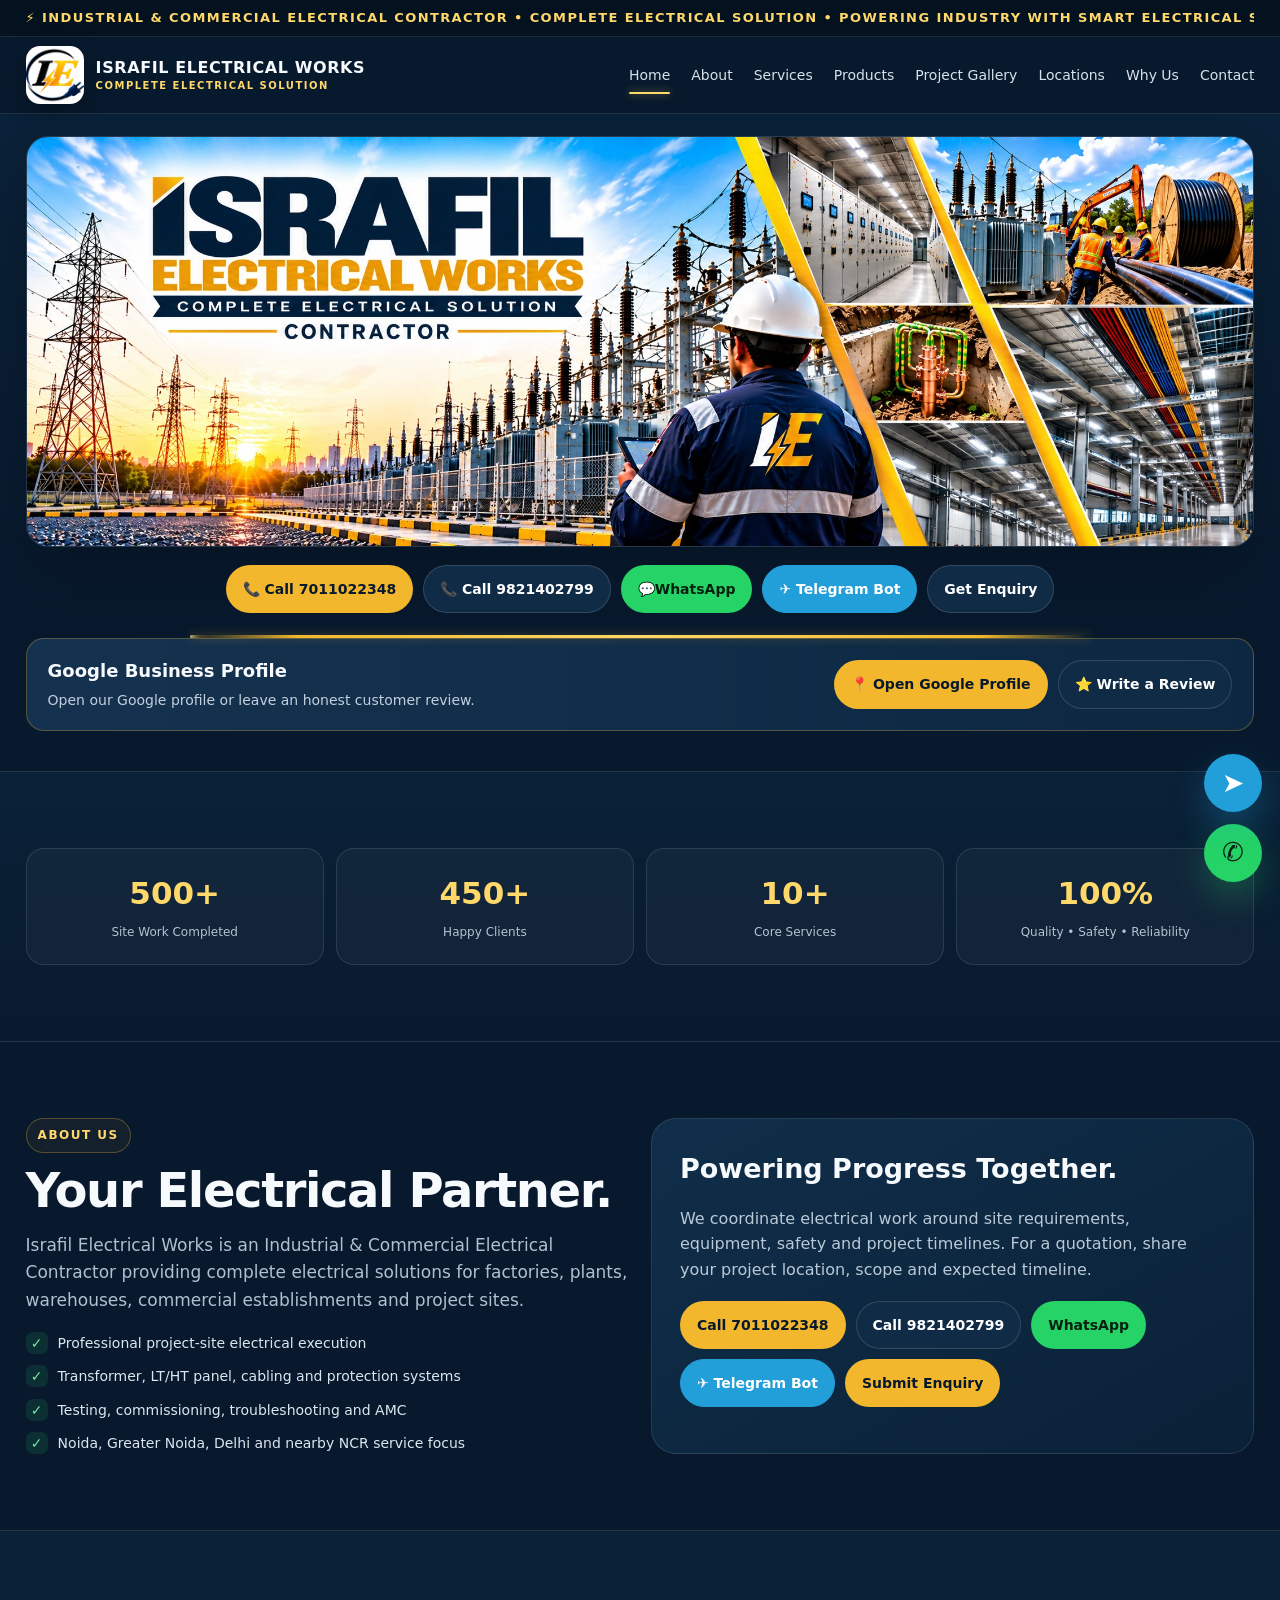
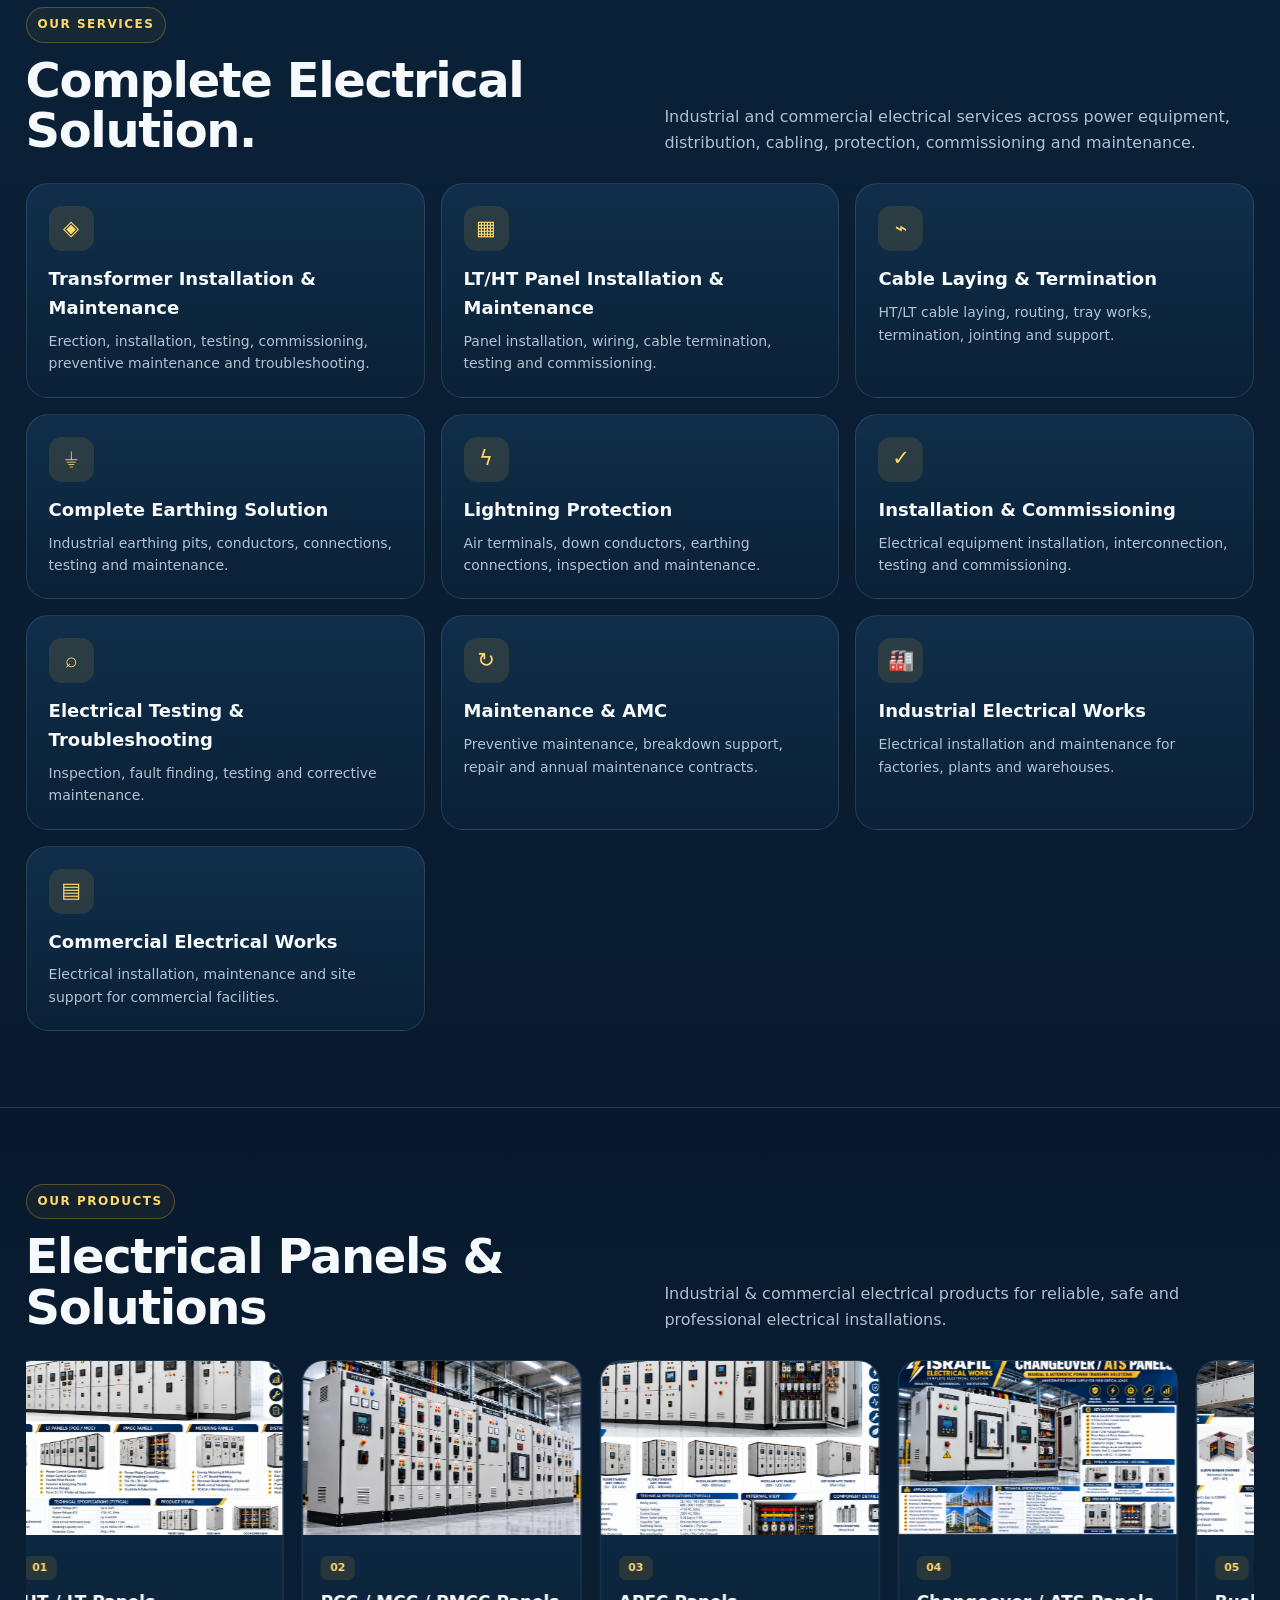
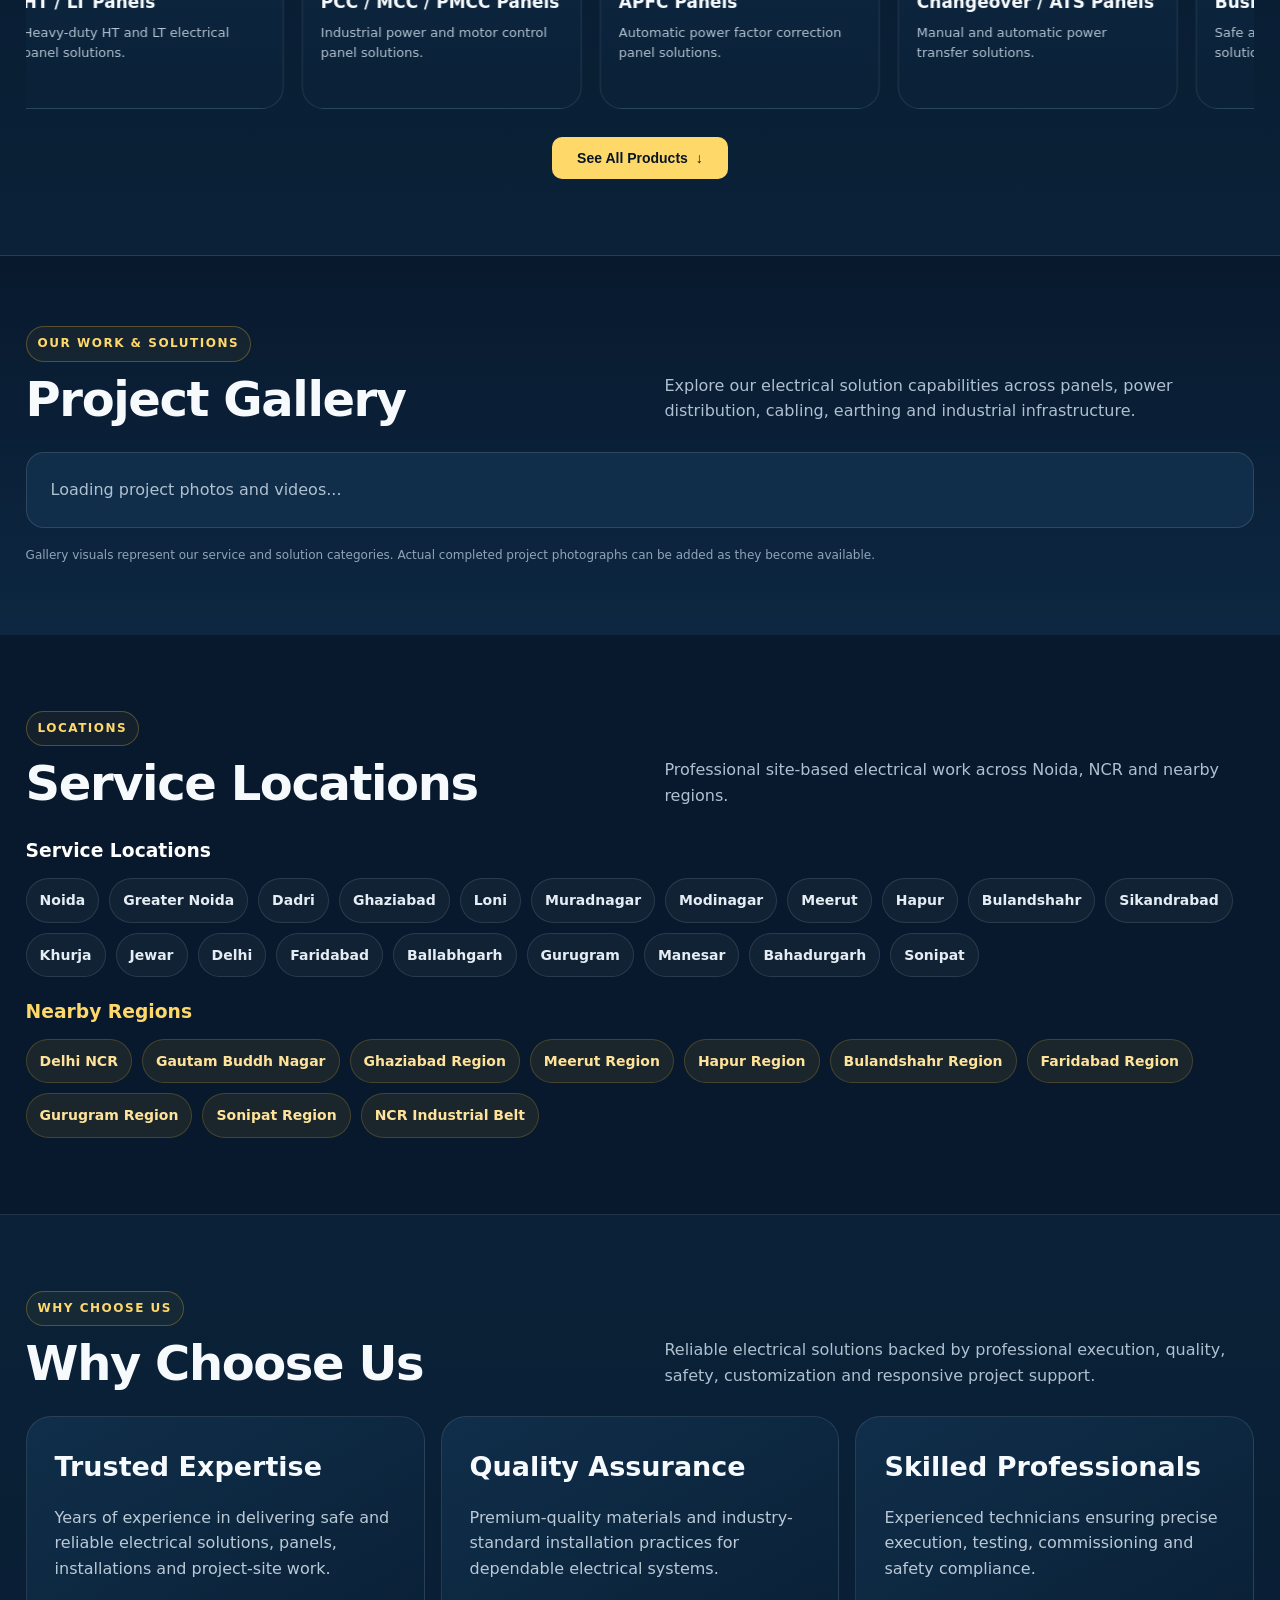
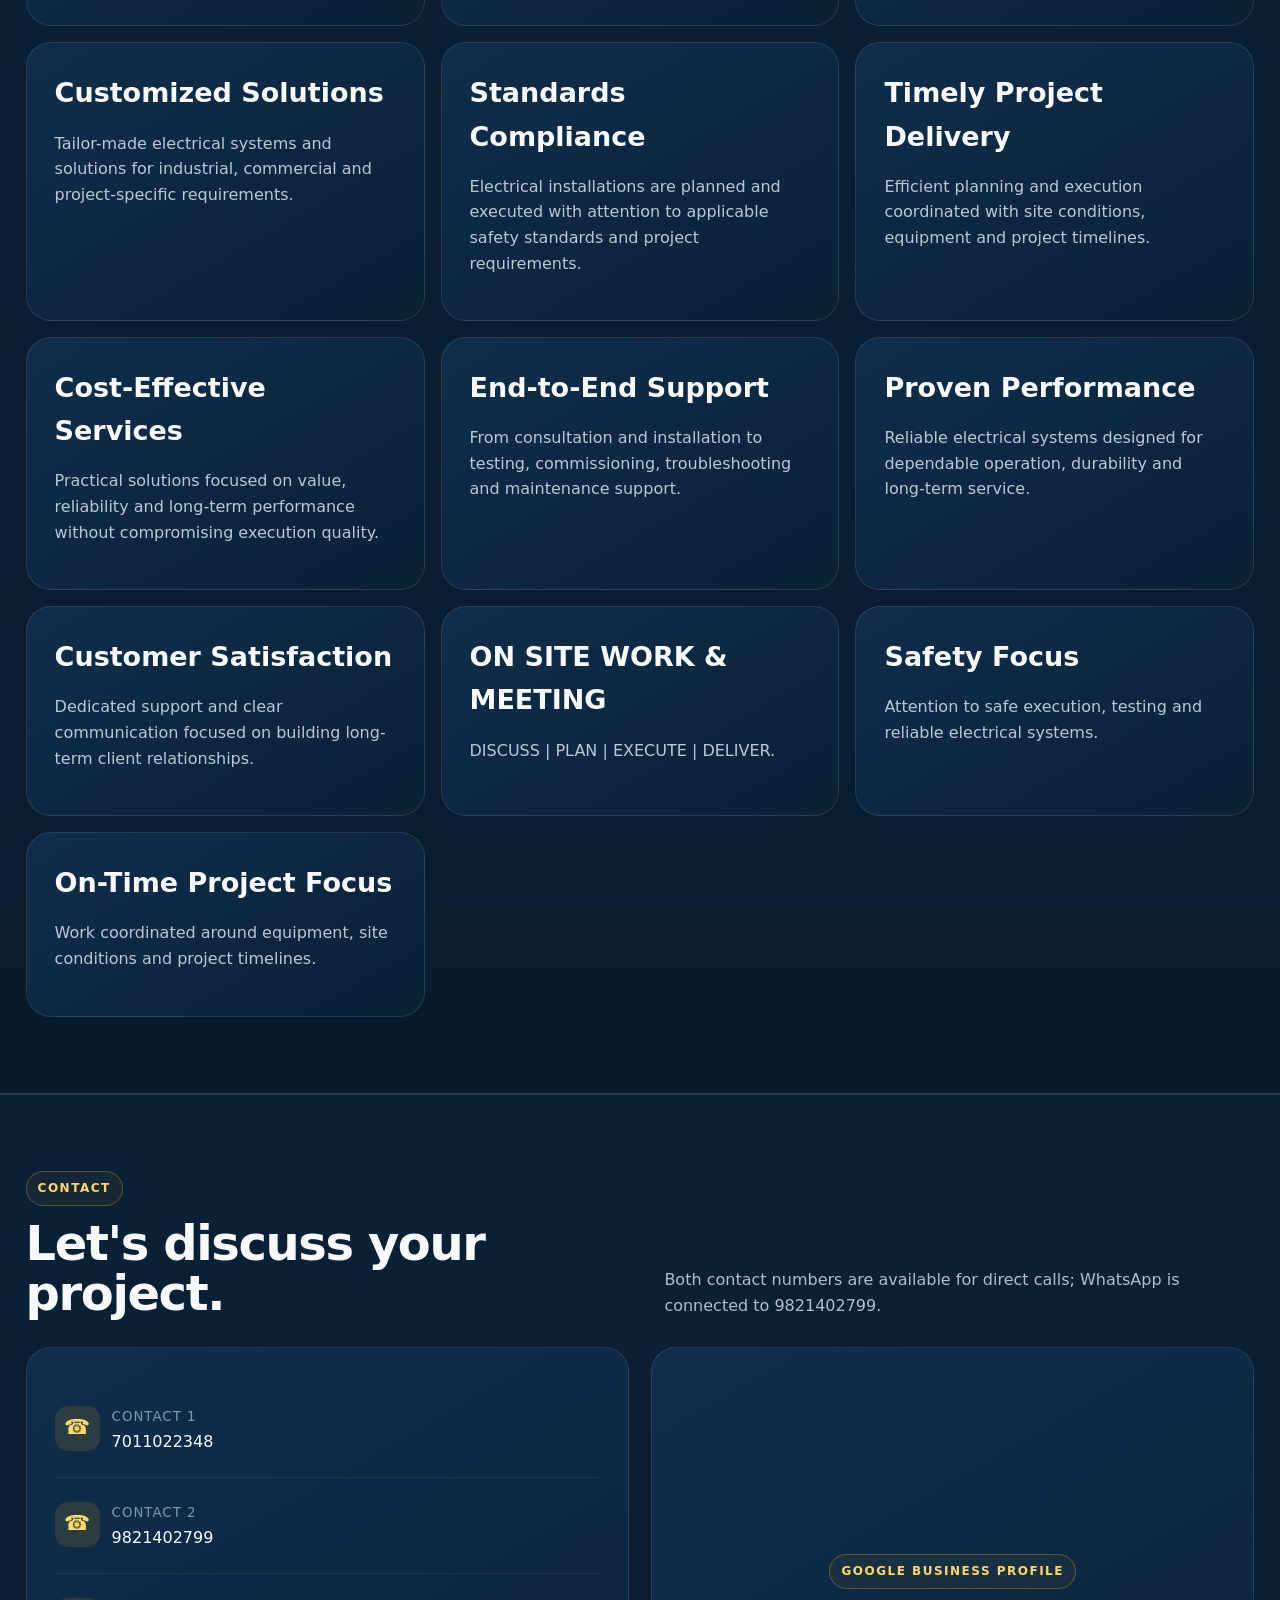
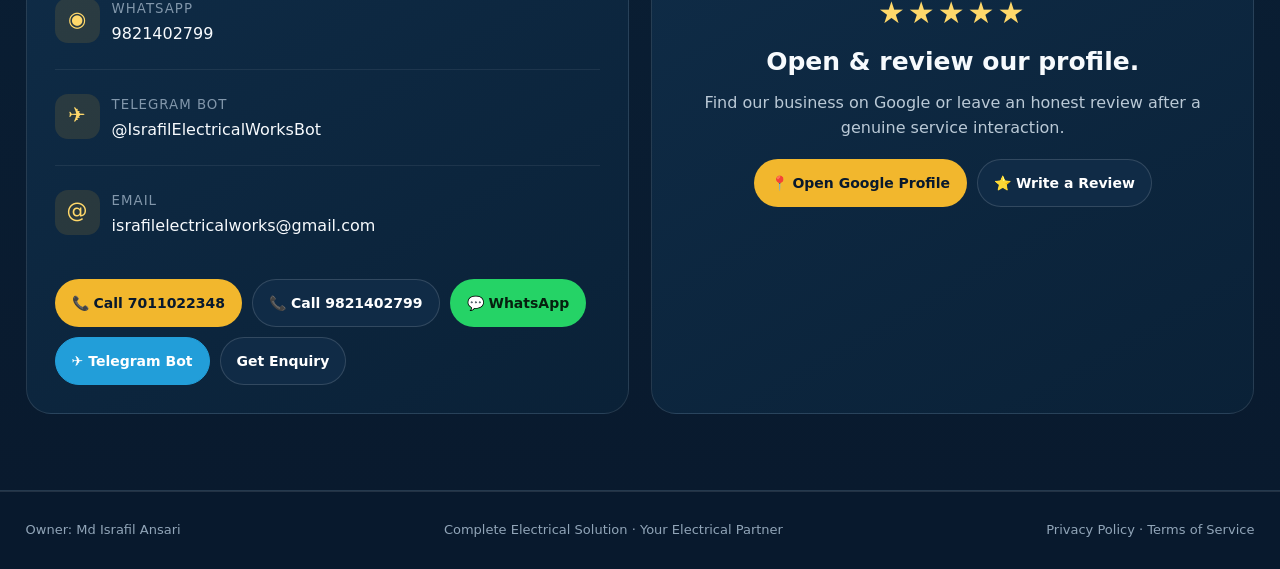
==== commit 0a9bbe66: "Mute project gallery popup videos by default" ====
--- a/index.html
+++ b/index.html
@@ -1643,7 +1643,7 @@
 </script>
 <div class="project-video-modal" id="projectVideoModal" aria-hidden="true">
  <button type="button" class="project-video-modal-close" id="projectVideoModalClose" aria-label="Close video">&times;</button>
- <video id="projectPopupVideo" controls playsinline preload="none"></video>
+ <video id="projectPopupVideo" controls muted playsinline preload="none"></video>
 </div>
 <script>
 (function(){
@@ -1660,7 +1660,7 @@
  }
  function openVideo(url){
   if(!url)return;
-  player.src=url;modal.classList.add('show');modal.setAttribute('aria-hidden','false');
+  player.pause();player.muted=true;player.defaultMuted=true;player.volume=0;player.src=url;modal.classList.add('show');modal.setAttribute('aria-hidden','false');
   document.body.style.overflow='hidden';isOpen=true;
   const p=player.play();if(p&&p.catch)p.catch(err=>console.warn('Video autoplay blocked; tap play:',err));
  }
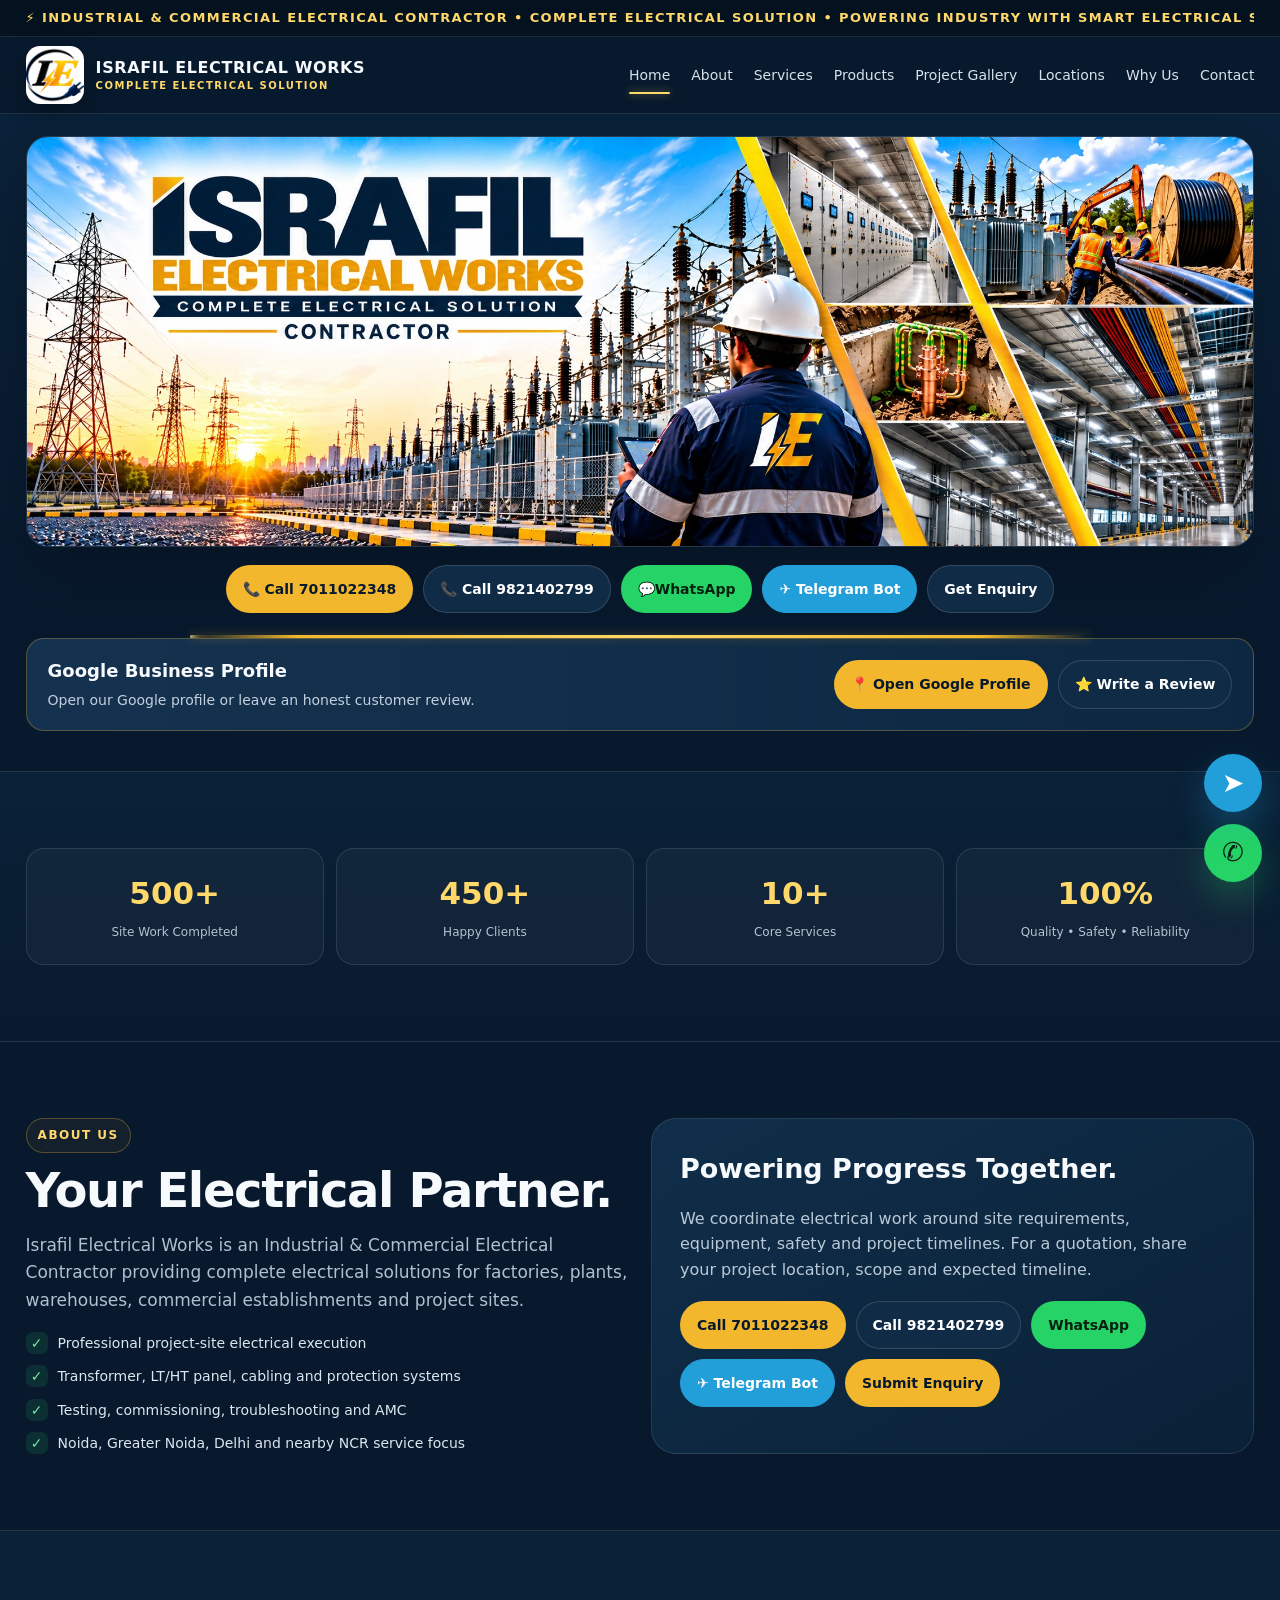
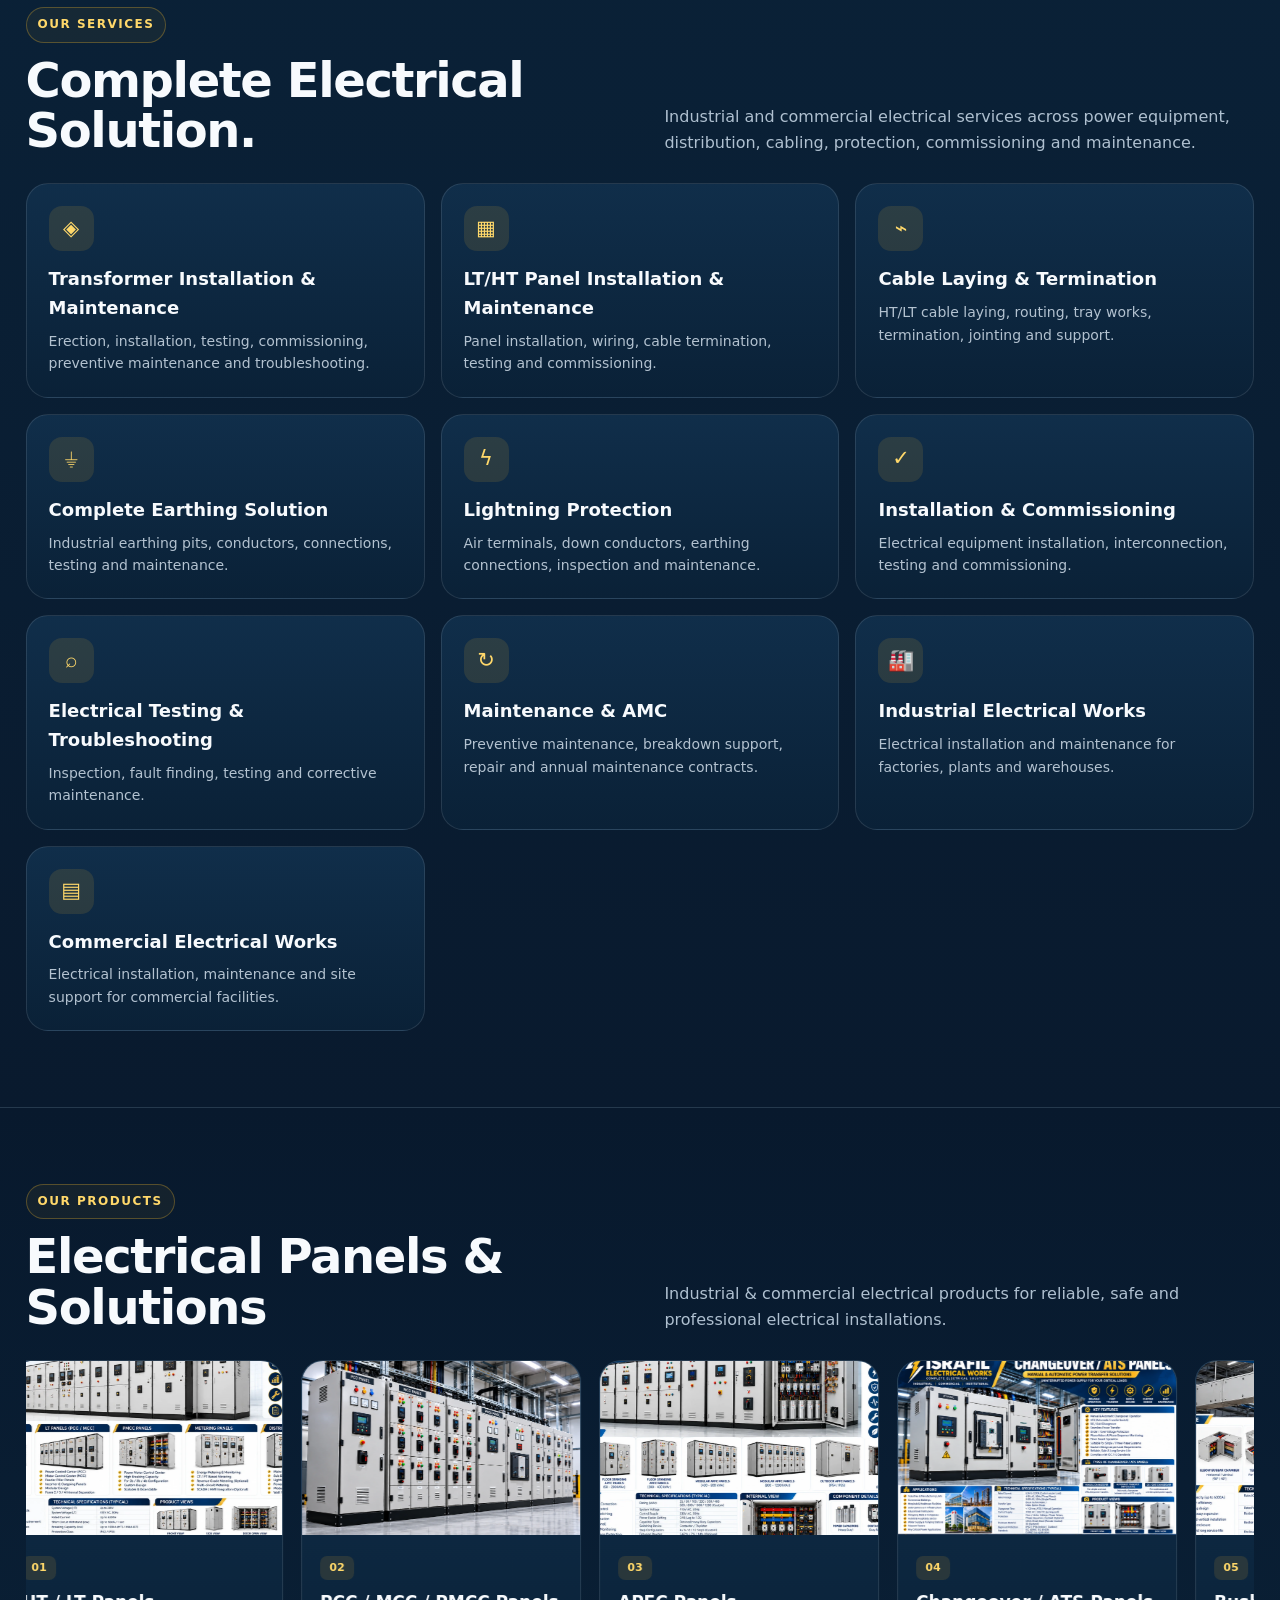
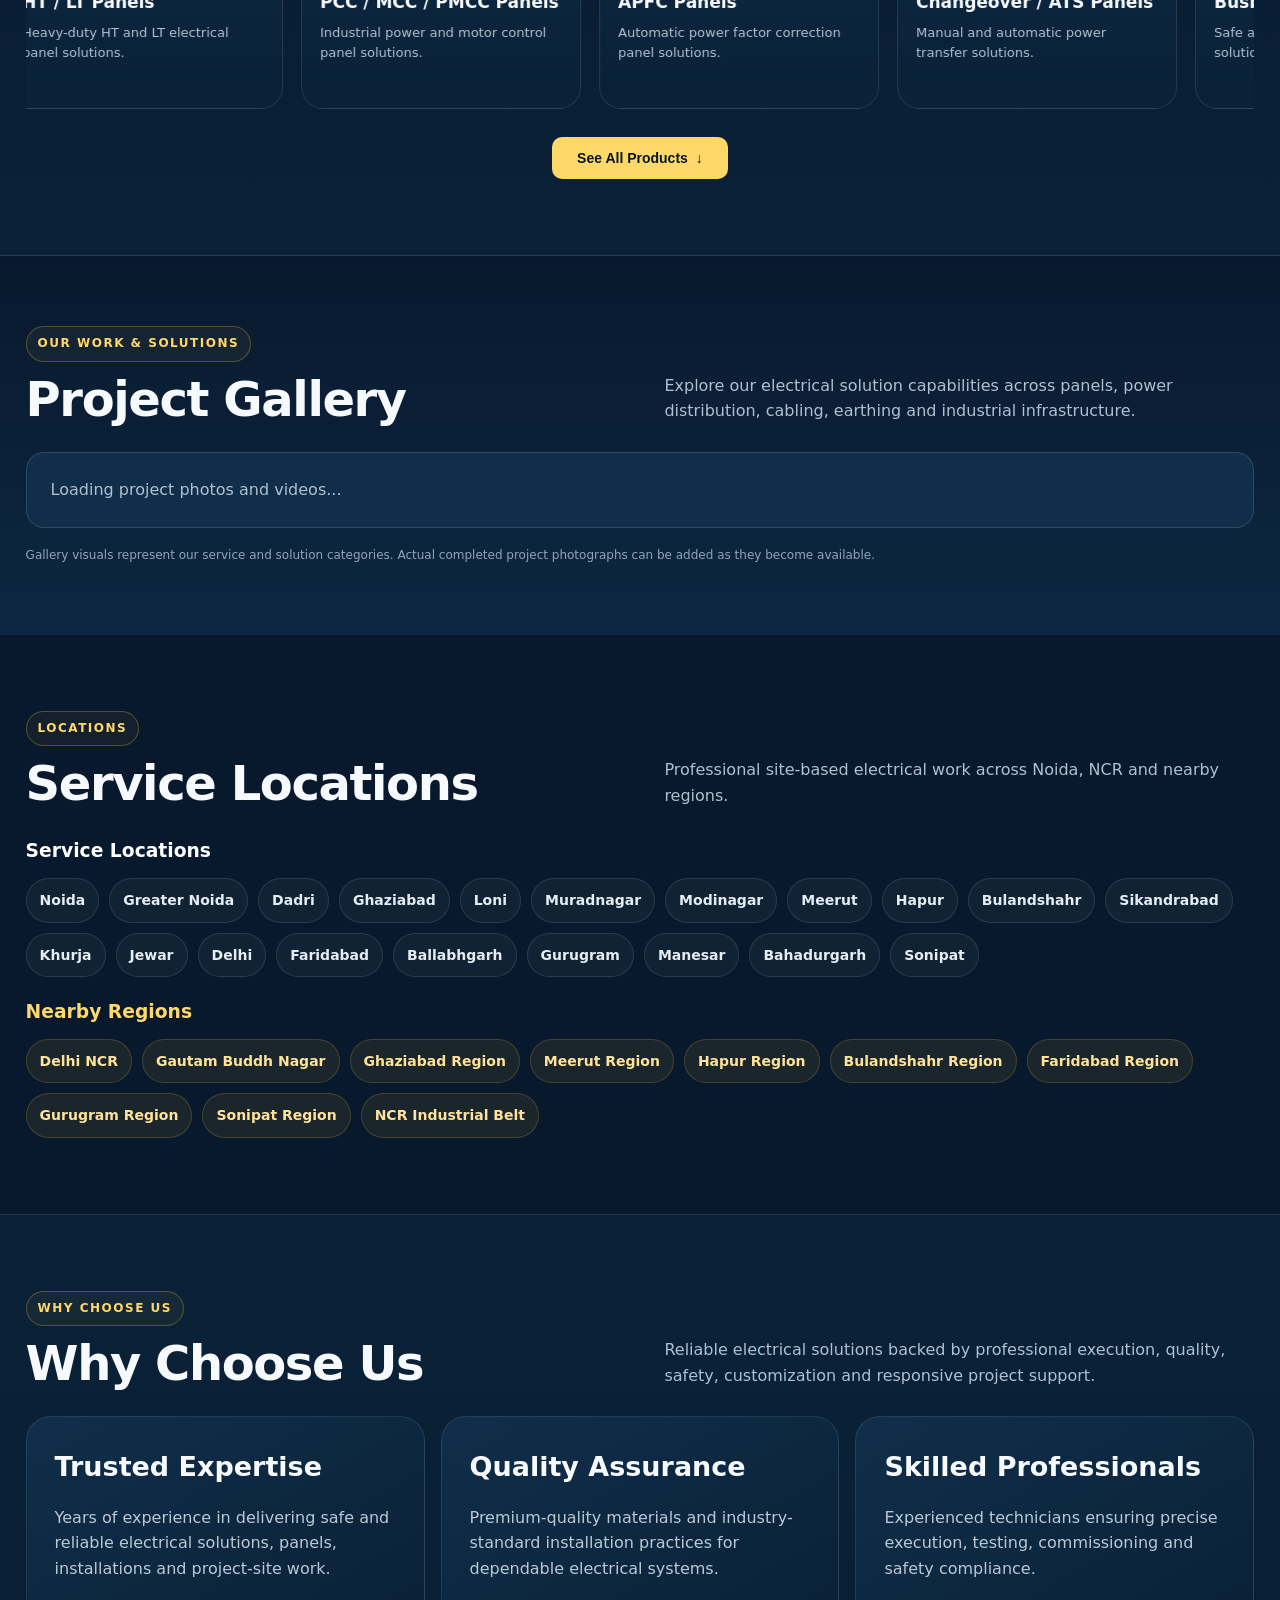
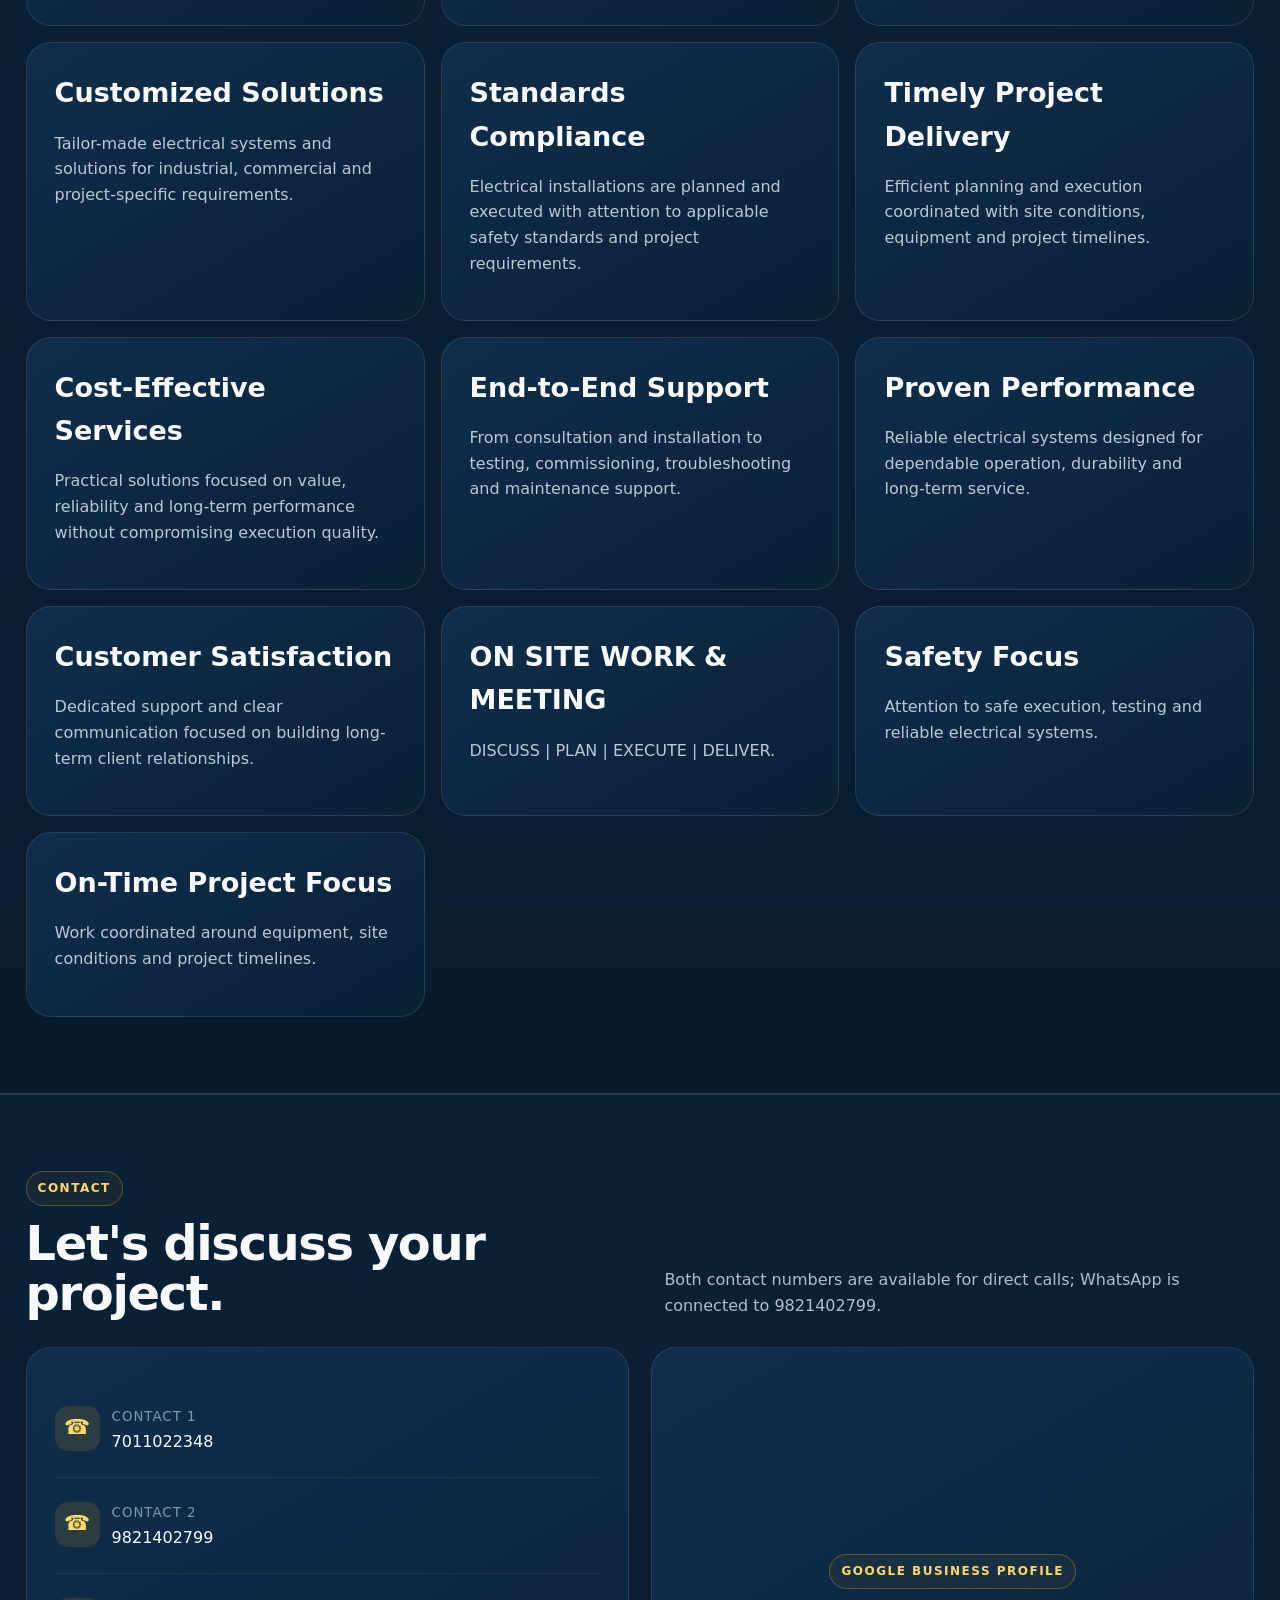
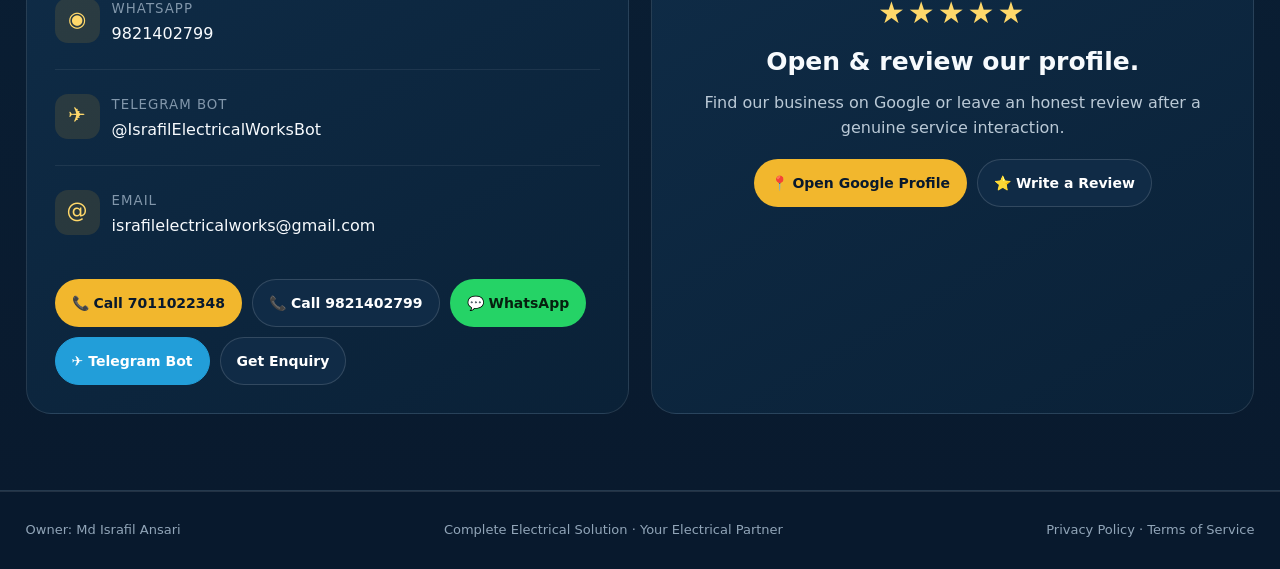
==== commit 5940551f: "Play project gallery videos at original normal speed" ====
--- a/index.html
+++ b/index.html
@@ -1660,7 +1660,7 @@
  }
  function openVideo(url){
   if(!url)return;
-  player.pause();player.muted=true;player.defaultMuted=true;player.volume=0;player.src=url;modal.classList.add('show');modal.setAttribute('aria-hidden','false');
+  player.pause();player.muted=true;player.defaultMuted=true;player.volume=0;player.defaultPlaybackRate=1;player.playbackRate=1;player.src=url;player.addEventListener('loadedmetadata',function setNormalSpeed(){player.defaultPlaybackRate=1;player.playbackRate=1;player.removeEventListener('loadedmetadata',setNormalSpeed);},{once:true});modal.classList.add('show');modal.setAttribute('aria-hidden','false');
   document.body.style.overflow='hidden';isOpen=true;
   const p=player.play();if(p&&p.catch)p.catch(err=>console.warn('Video autoplay blocked; tap play:',err));
  }
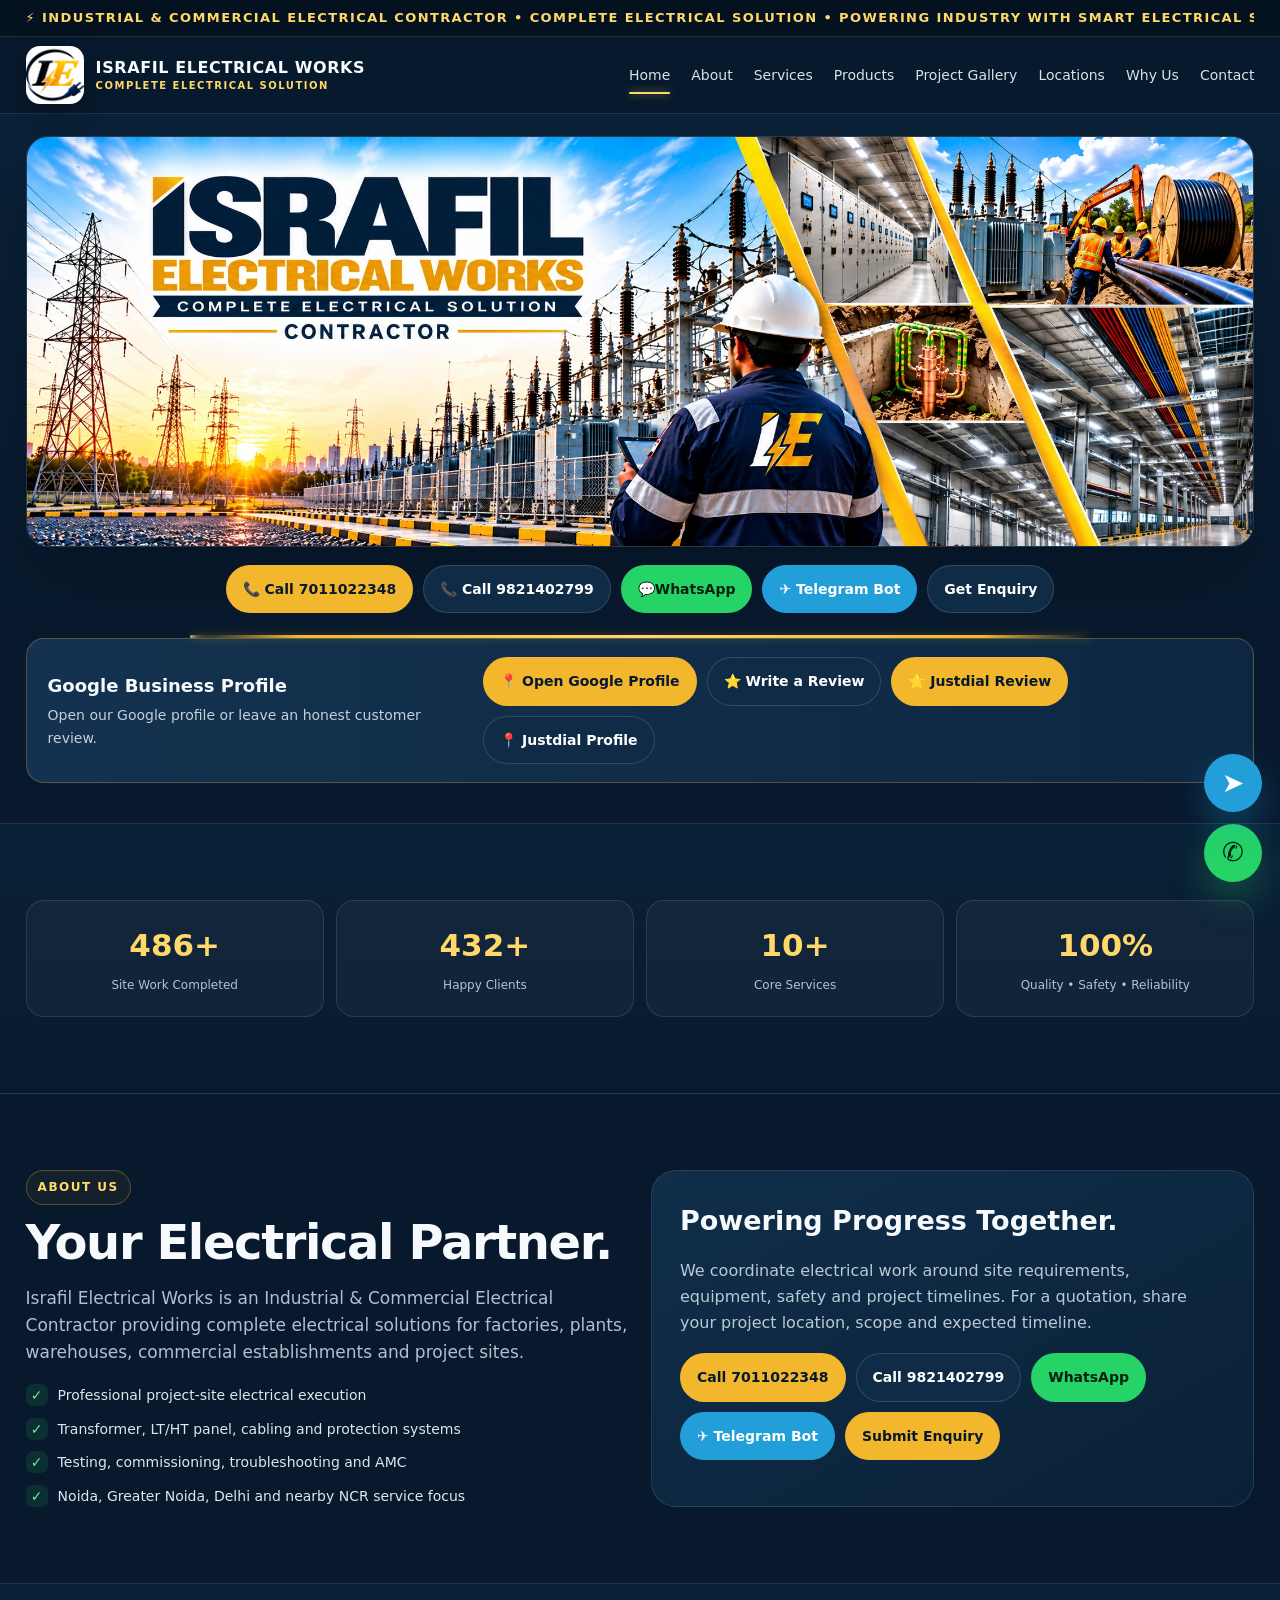
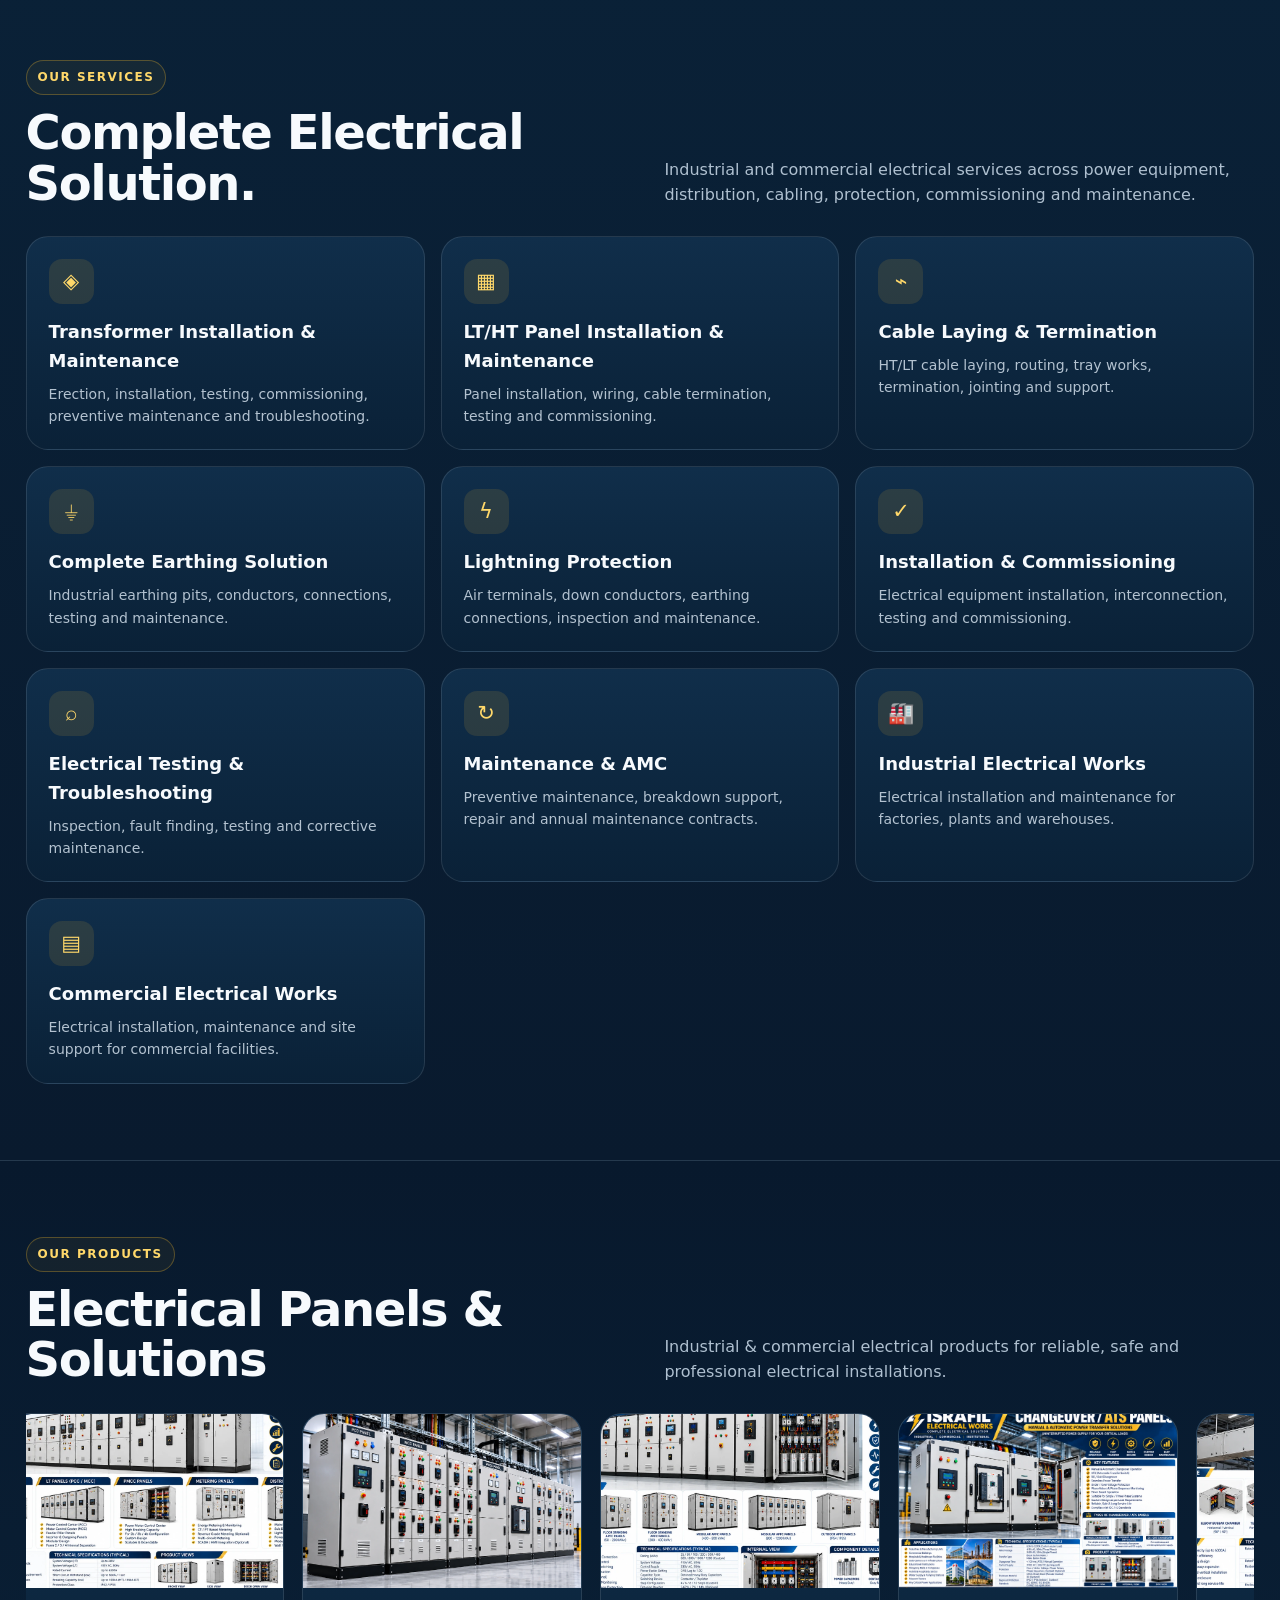
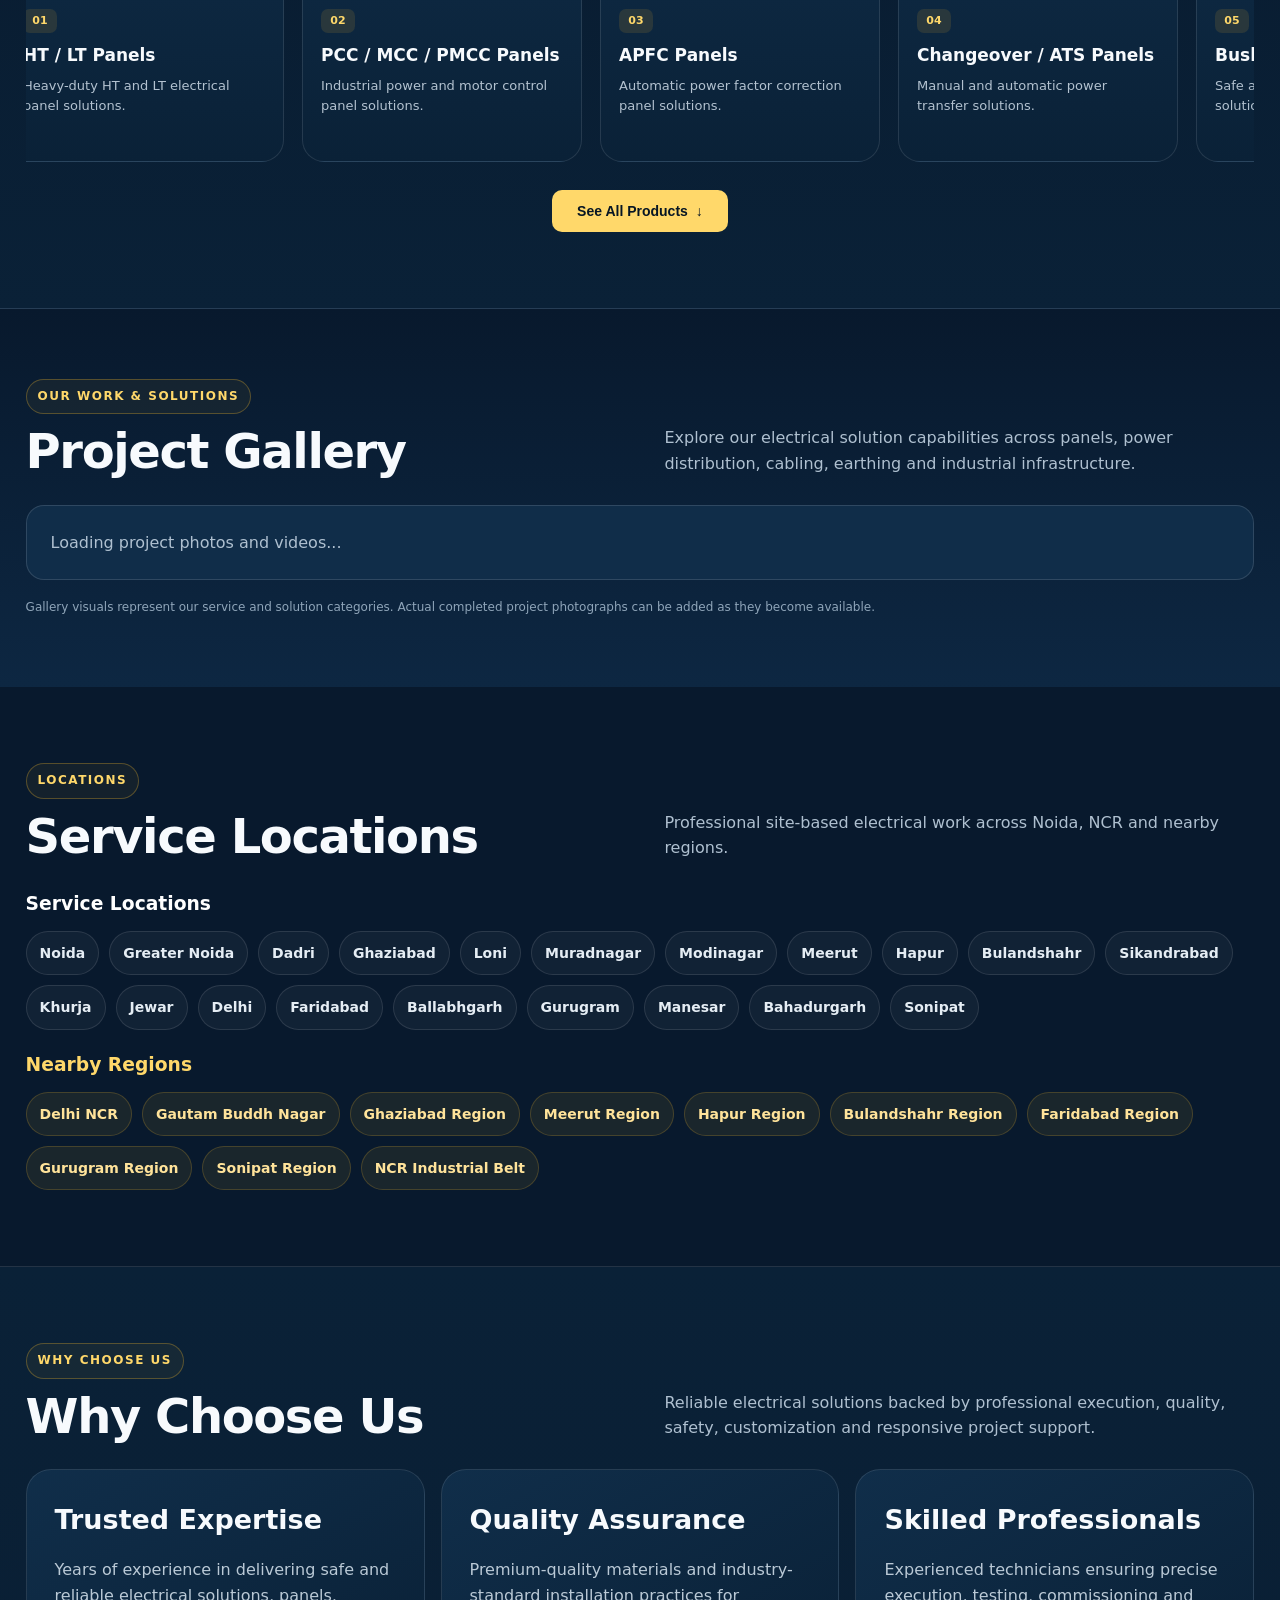
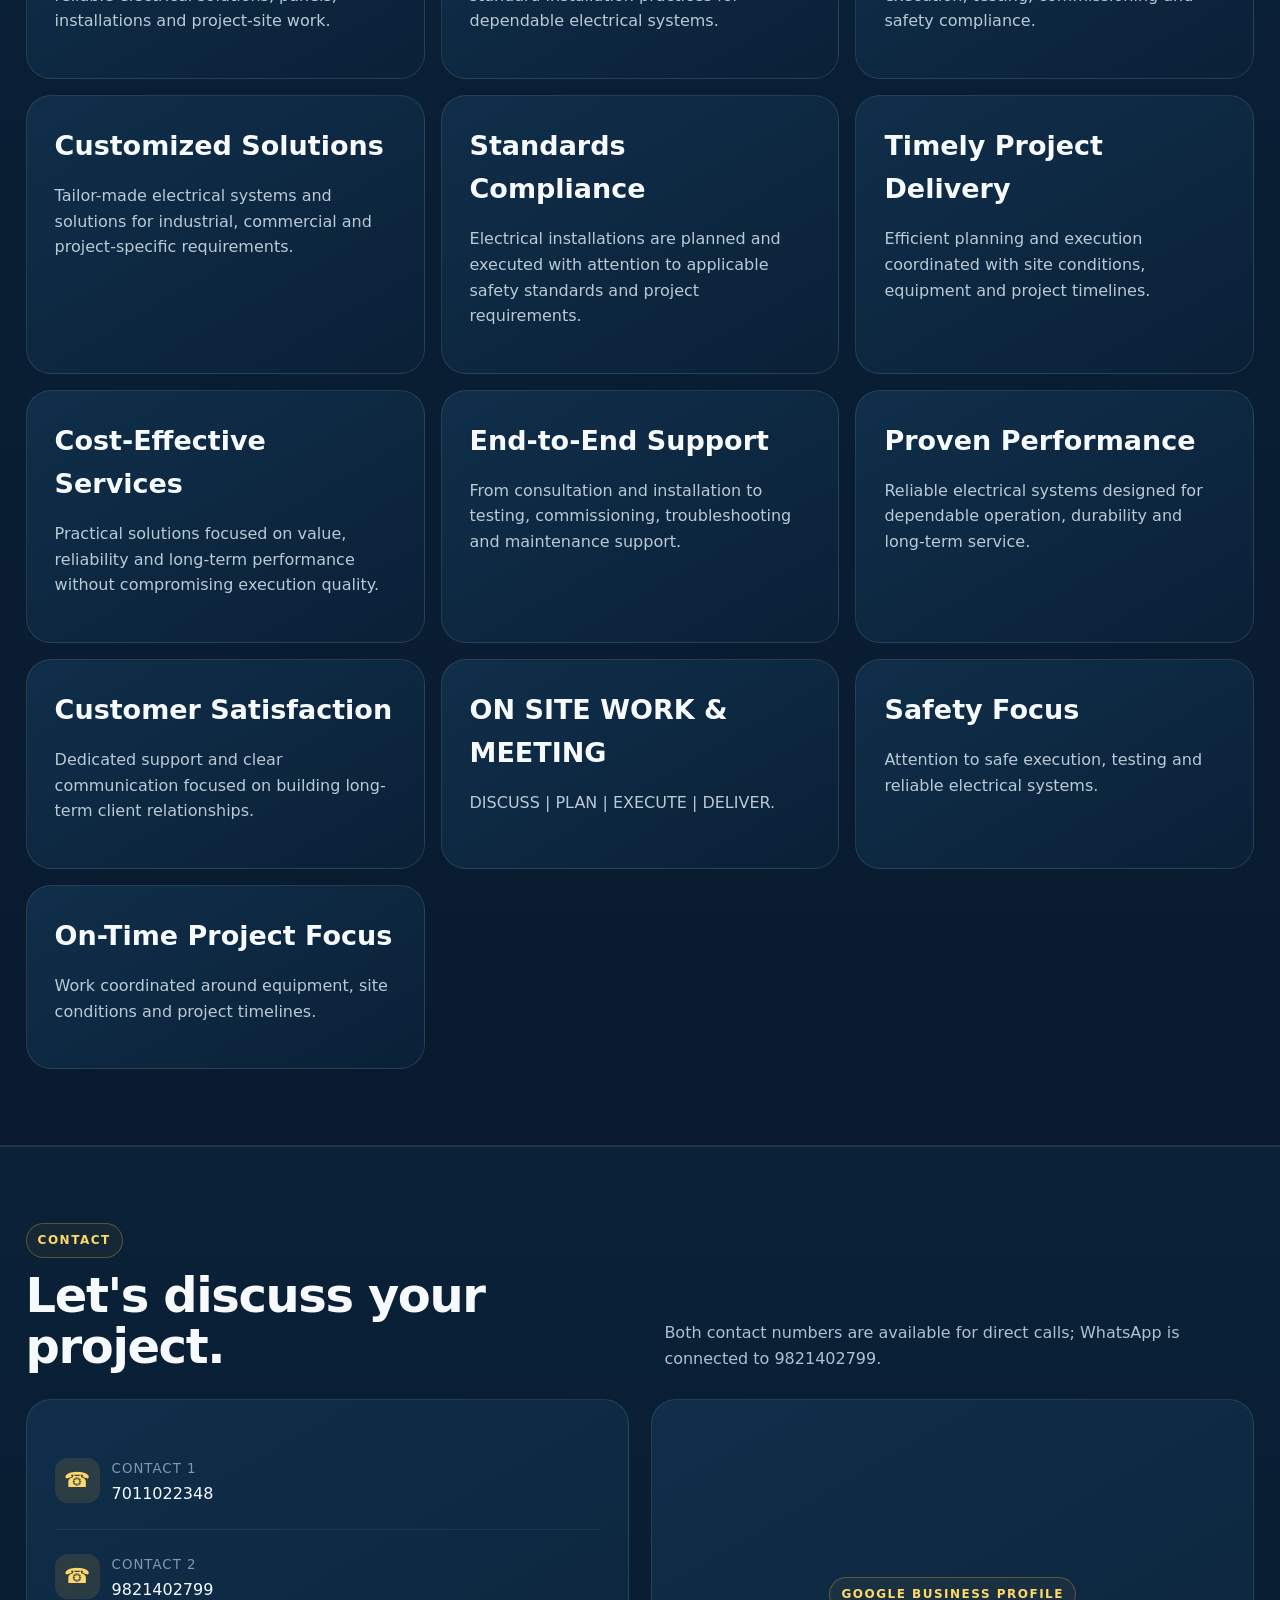
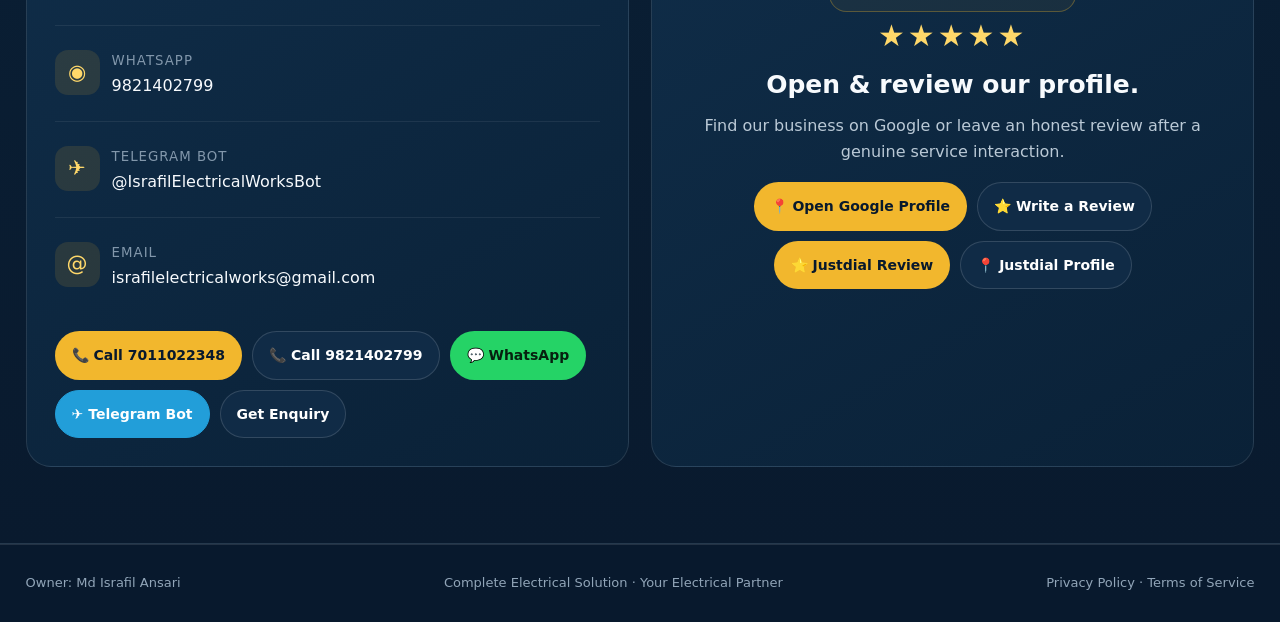
==== commit 8ae80cc0: "Add Justdial review and profile buttons beside Google reviews" ====
--- a/index.html
+++ b/index.html
@@ -620,7 +620,7 @@
 <a class="btn dark" href="/enquiry.html">Get Enquiry</a>
 </div></div></section>
 <div class="electric-line"></div>
-<section class="gbp"><div class="wrap"><div class="gbp-box"><div><strong style="font-size:18px">Google Business Profile</strong><p>Open our Google profile or leave an honest customer review.</p></div><div style="display:flex;gap:10px;flex-wrap:wrap"><a class="btn gold" href="https://maps.google.com/maps?cid=582244430998566251" target="_blank" rel="noopener">📍 Open Google Profile</a><a class="btn dark" href="https://search.google.com/local/writereview?placeid=ChIJ4yUKAO3lDDkRa3UeojmMFAg" target="_blank" rel="noopener">⭐ Write a Review</a></div></div></div></section>
+<section class="gbp"><div class="wrap"><div class="gbp-box"><div><strong style="font-size:18px">Google Business Profile</strong><p>Open our Google profile or leave an honest customer review.</p></div><div style="display:flex;gap:10px;flex-wrap:wrap"><a class="btn gold" href="https://maps.google.com/maps?cid=582244430998566251" target="_blank" rel="noopener">📍 Open Google Profile</a><a class="btn dark" href="https://search.google.com/local/writereview?placeid=ChIJ4yUKAO3lDDkRa3UeojmMFAg" target="_blank" rel="noopener">⭐ Write a Review</a><a class="btn gold" href="https://jsdl.in/RSL-EZH1794583145" target="_blank" rel="noopener noreferrer">⭐ Justdial Review</a><a class="btn dark" href="https://jsdl.in/RSL-EZH1794583145" target="_blank" rel="noopener noreferrer">📍 Justdial Profile</a></div></div></div></section>
 
 <section class="band"><div class="wrap stats">
 <div class="stat"><strong class="counter" data-target="500" data-suffix="+">0</strong><span>Site Work Completed</span></div>
@@ -1196,7 +1196,7 @@
 <div class="contact-item"><div class="icon">✈</div><div><small>Telegram Bot</small><a href="https://t.me/IsrafilElectricalWorksBot" target="_blank" rel="noopener noreferrer">@IsrafilElectricalWorksBot</a></div></div>
 <div class="contact-item"><div class="icon">@</div><div><small>Email</small><a href="mailto:israfilelectricalworks@gmail.com">israfilelectricalworks@gmail.com</a></div></div>
 </div><div style="display:flex;gap:10px;flex-wrap:wrap;margin-top:18px"><a class="btn gold" href="tel:+917011022348">📞 Call 7011022348</a><a class="btn dark" href="tel:+919821402799">📞 Call 9821402799</a><a class="btn green" href="https://wa.me/919821402799" target="_blank" rel="noopener">💬 WhatsApp</a><a class="btn telegram-btn" href="https://t.me/IsrafilElectricalWorksBot" target="_blank" rel="noopener noreferrer">✈ Telegram Bot</a><a class="btn dark" href="/enquiry.html">Get Enquiry</a></div></div>
-<div class="box review"><div class="eyebrow">Google Business Profile</div><div class="stars">★★★★★</div><h3 style="margin:5px 0 8px;font-size:25px">Open & review our profile.</h3><p style="margin:0 0 18px">Find our business on Google or leave an honest review after a genuine service interaction.</p><div style="display:flex;gap:10px;flex-wrap:wrap;justify-content:center"><a class="btn gold" href="https://maps.google.com/maps?cid=582244430998566251" target="_blank" rel="noopener">📍 Open Google Profile</a><a class="btn dark" href="https://search.google.com/local/writereview?placeid=ChIJ4yUKAO3lDDkRa3UeojmMFAg" target="_blank" rel="noopener">⭐ Write a Review</a></div></div>
+<div class="box review"><div class="eyebrow">Google Business Profile</div><div class="stars">★★★★★</div><h3 style="margin:5px 0 8px;font-size:25px">Open & review our profile.</h3><p style="margin:0 0 18px">Find our business on Google or leave an honest review after a genuine service interaction.</p><div style="display:flex;gap:10px;flex-wrap:wrap;justify-content:center"><a class="btn gold" href="https://maps.google.com/maps?cid=582244430998566251" target="_blank" rel="noopener">📍 Open Google Profile</a><a class="btn dark" href="https://search.google.com/local/writereview?placeid=ChIJ4yUKAO3lDDkRa3UeojmMFAg" target="_blank" rel="noopener">⭐ Write a Review</a><a class="btn gold" href="https://jsdl.in/RSL-EZH1794583145" target="_blank" rel="noopener noreferrer">⭐ Justdial Review</a><a class="btn dark" href="https://jsdl.in/RSL-EZH1794583145" target="_blank" rel="noopener noreferrer">📍 Justdial Profile</a></div></div>
 </div></div></section>
 </main>
 
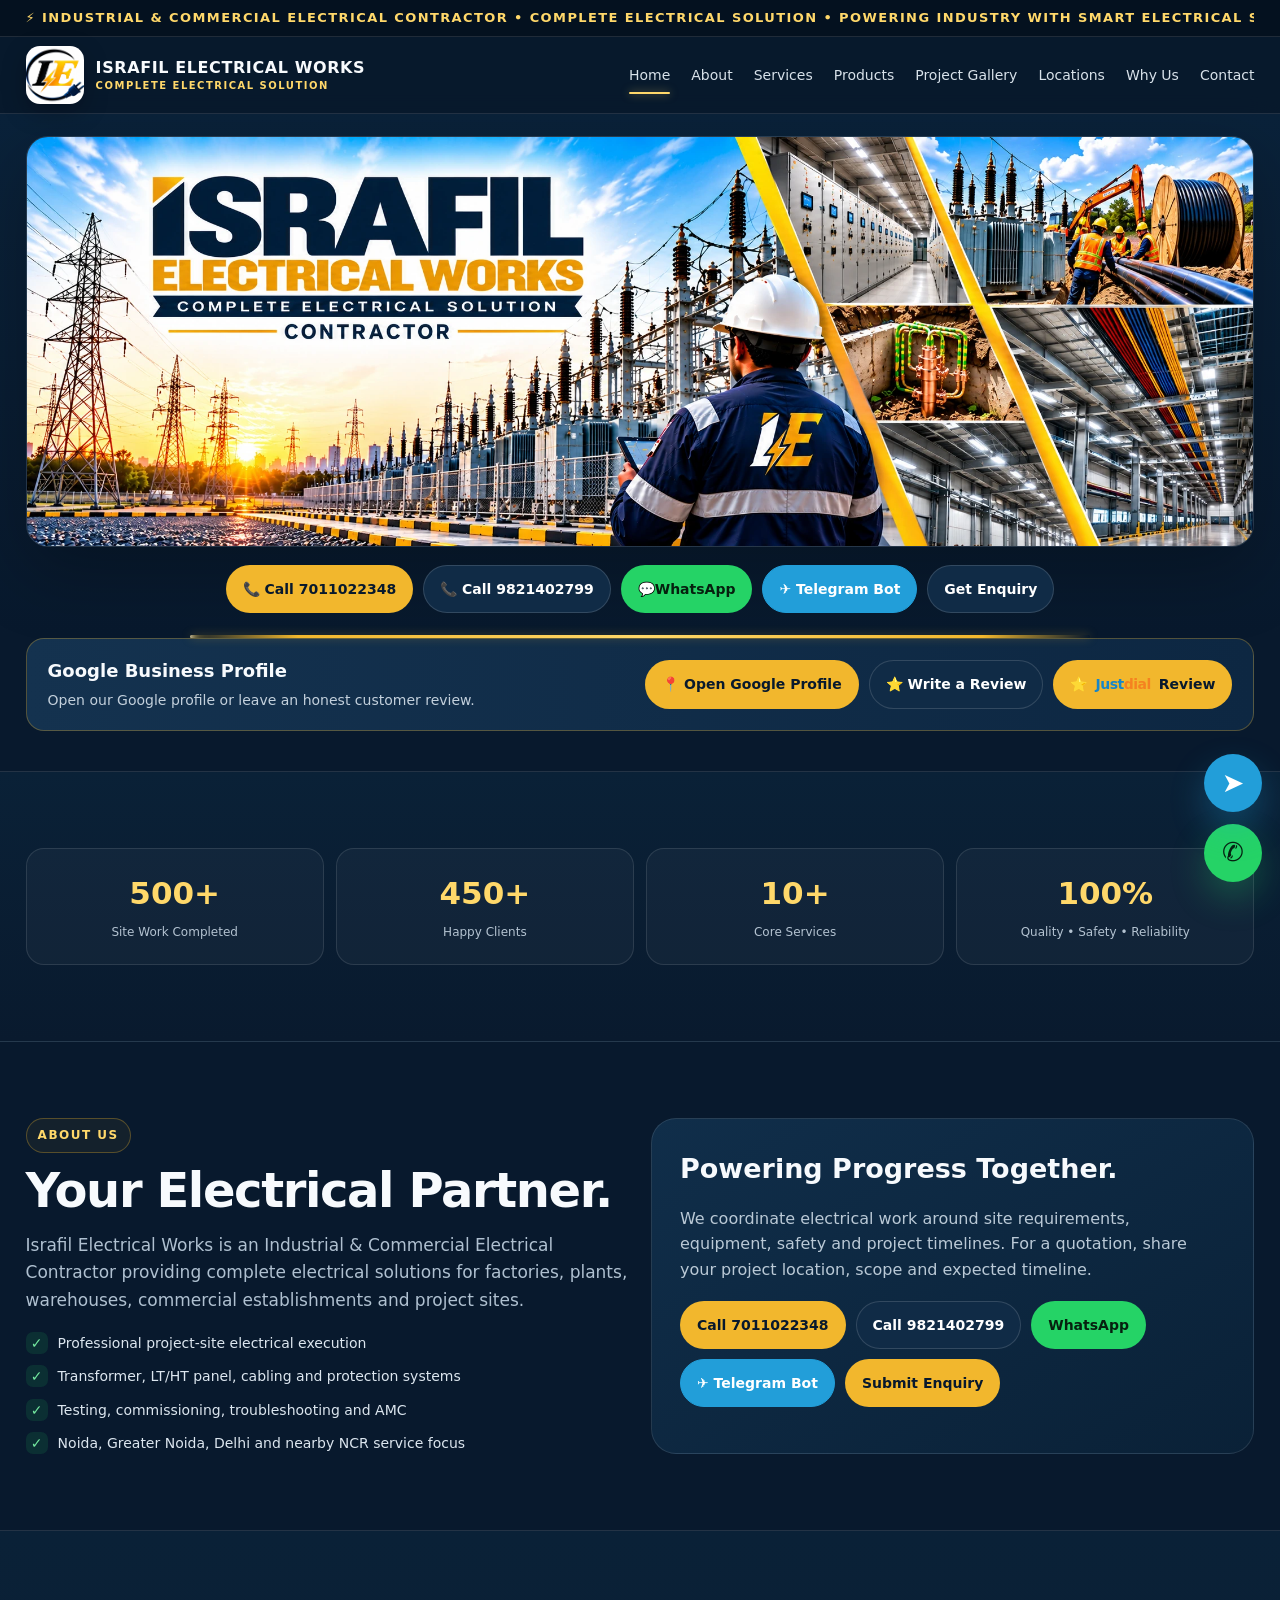
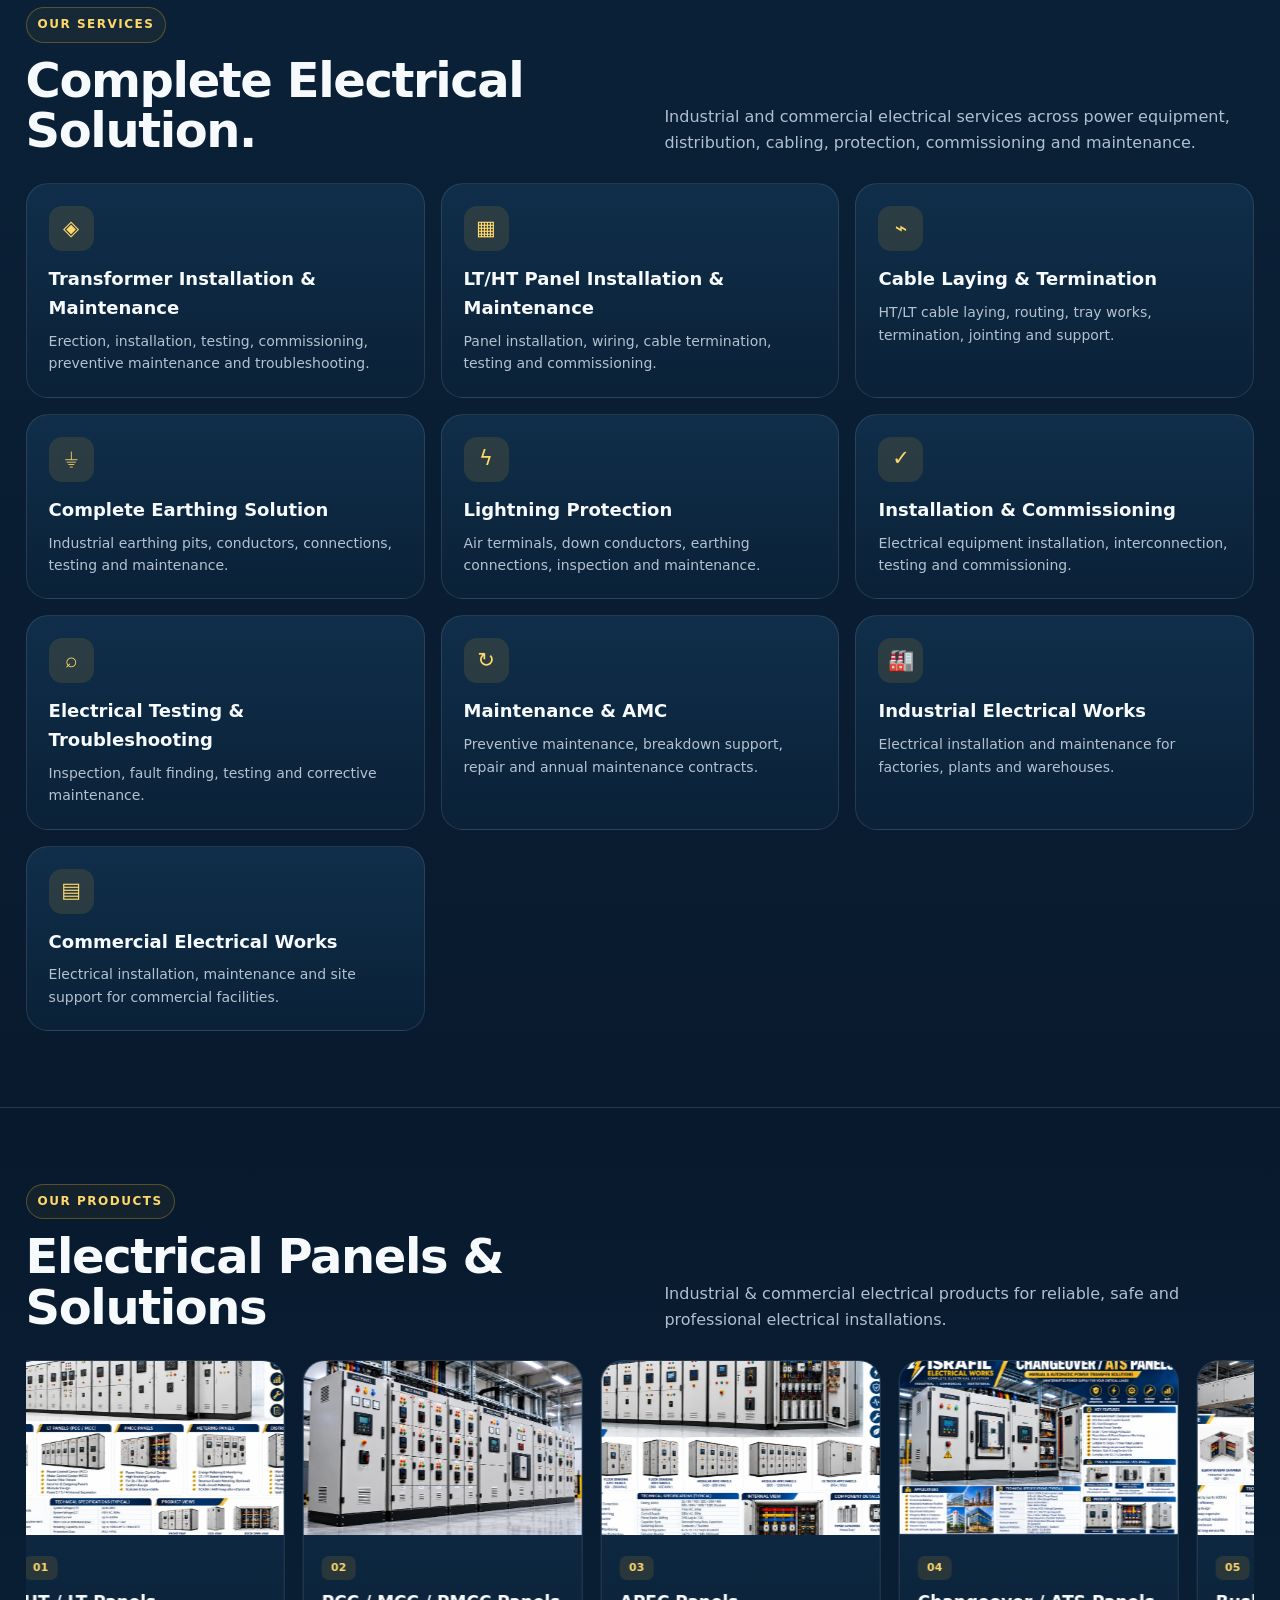
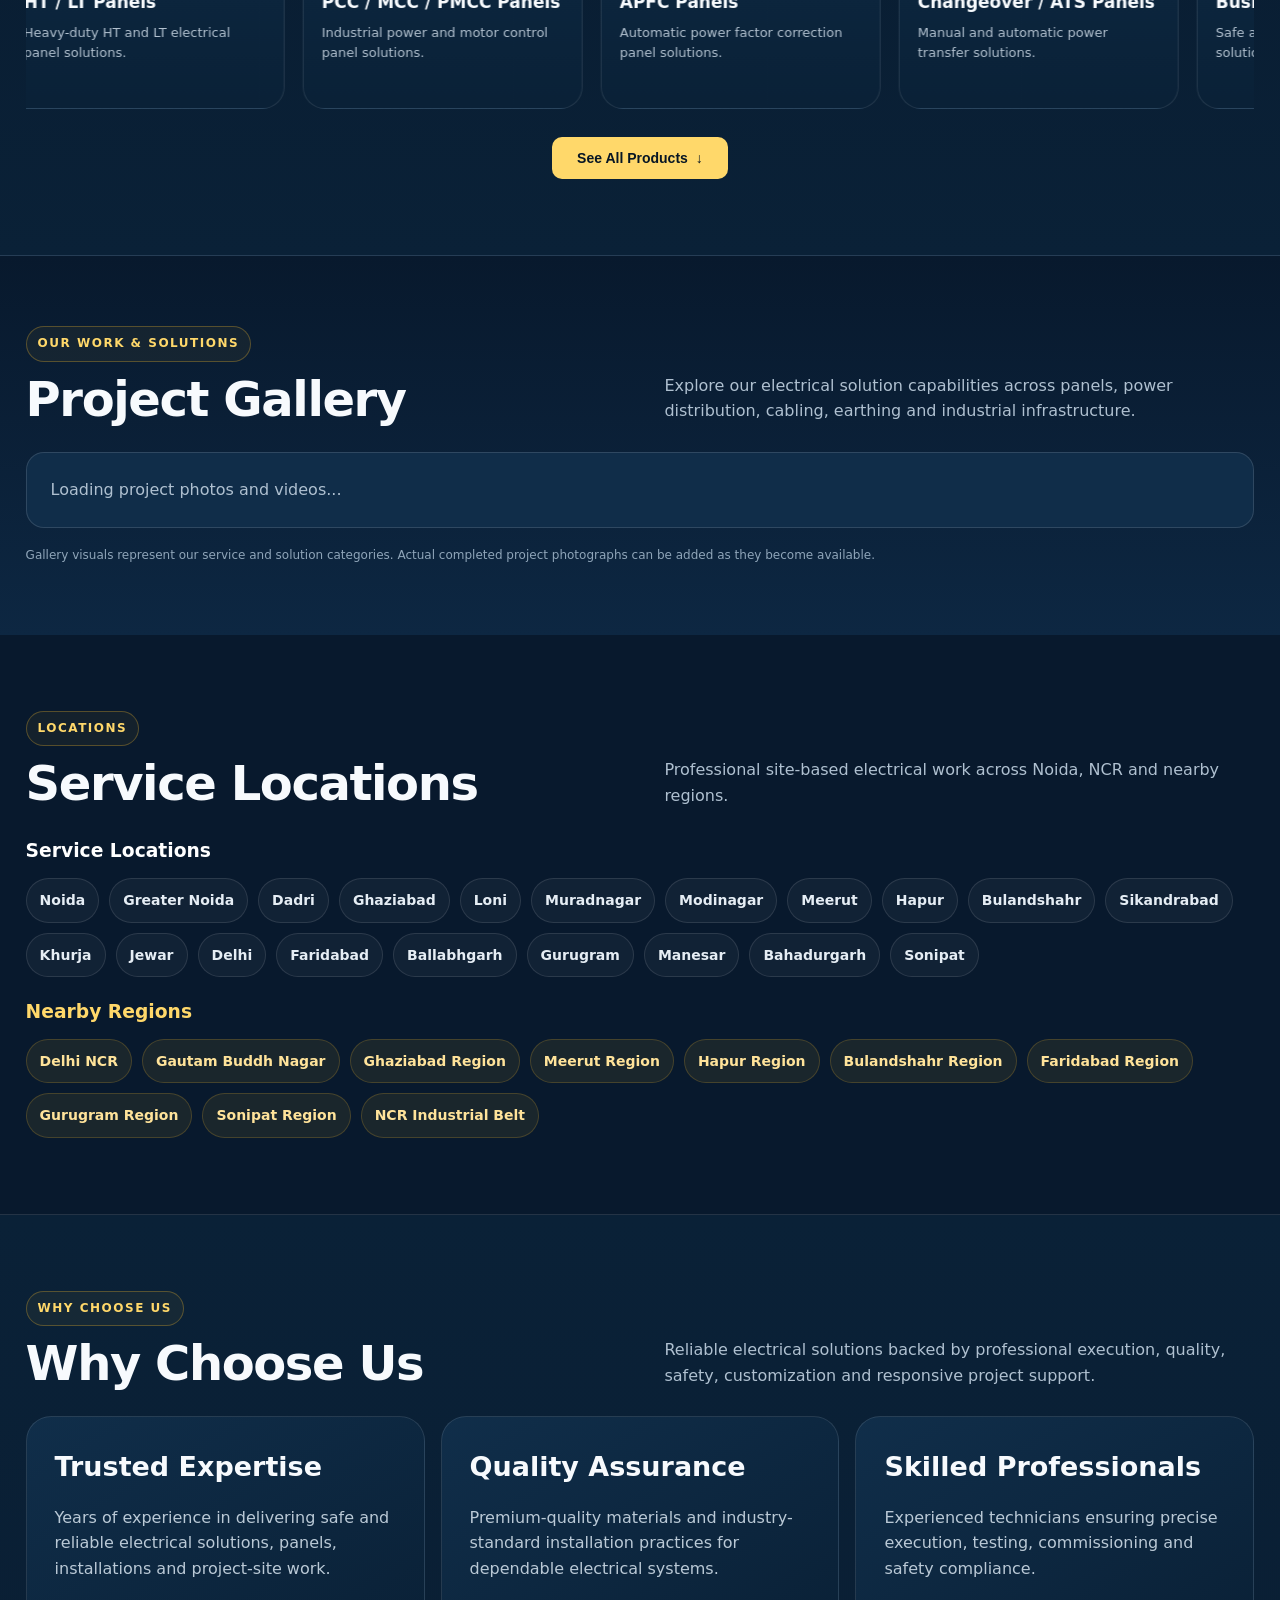
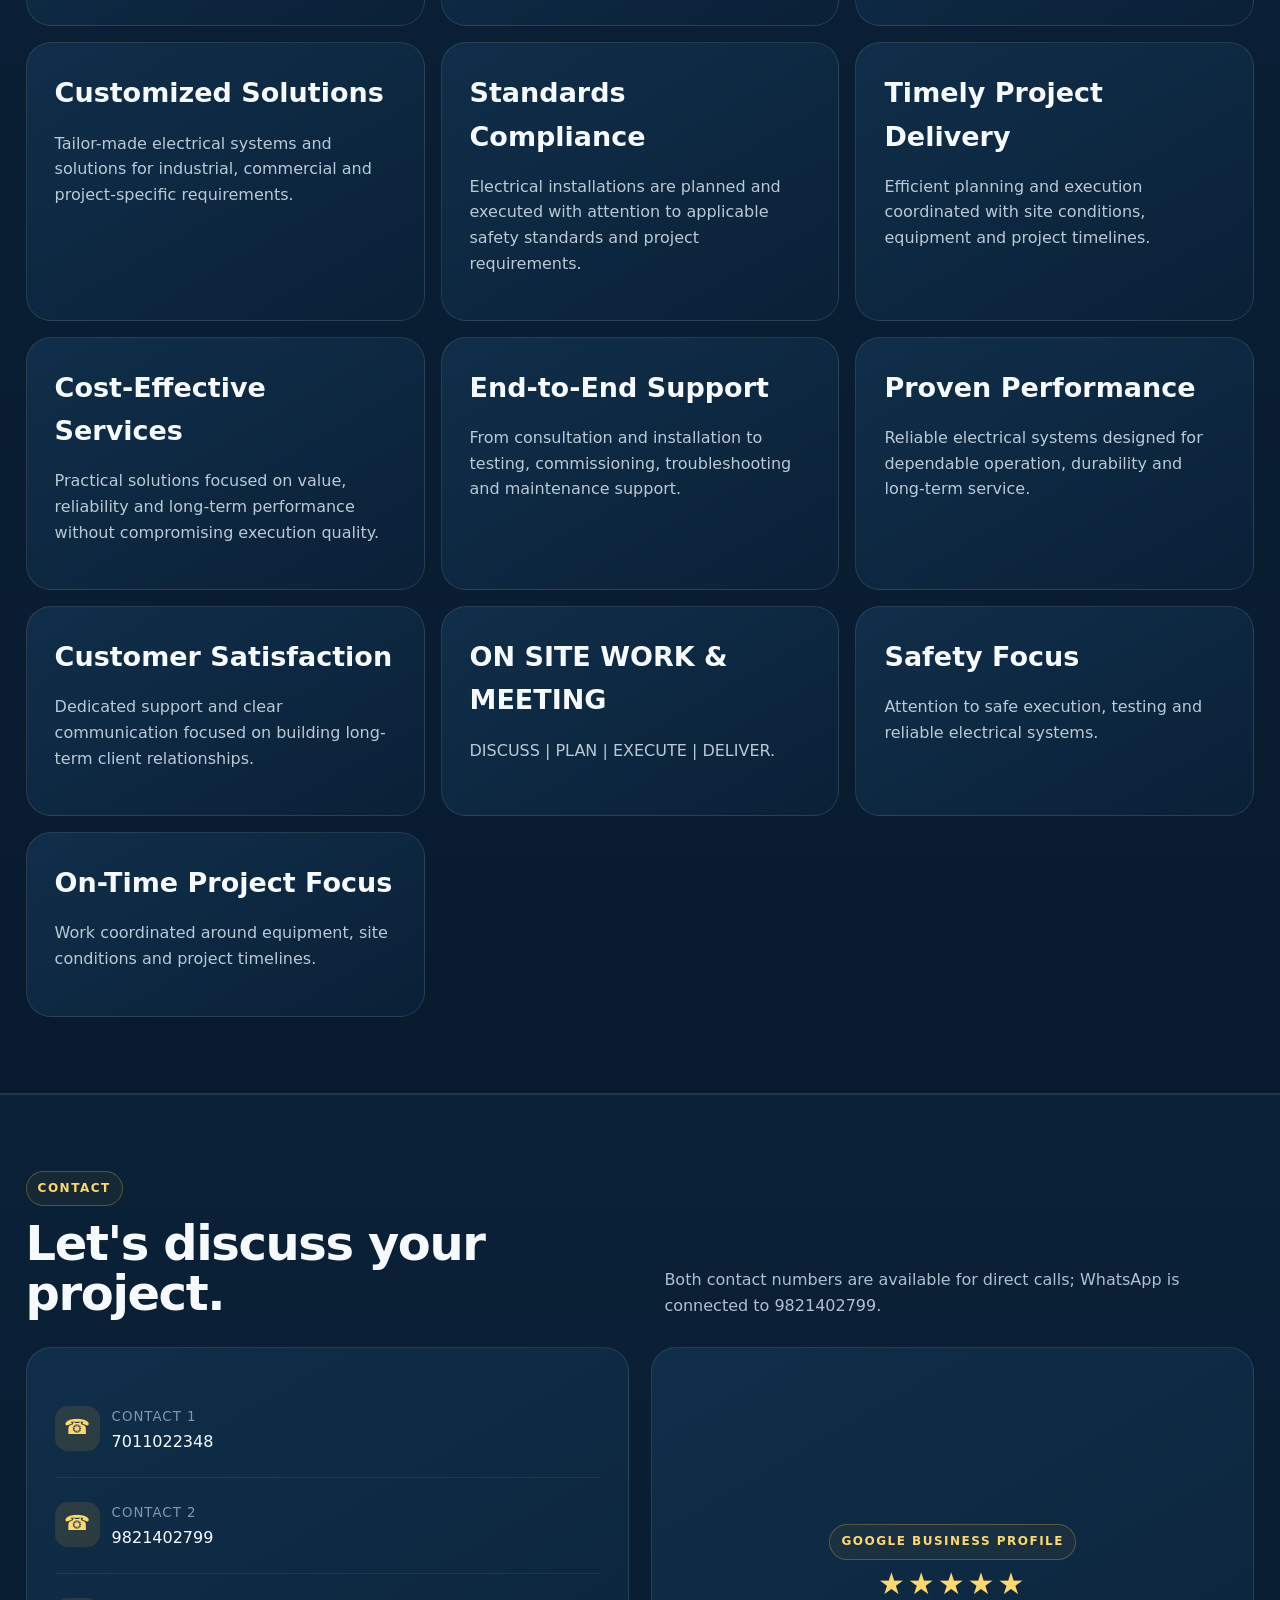
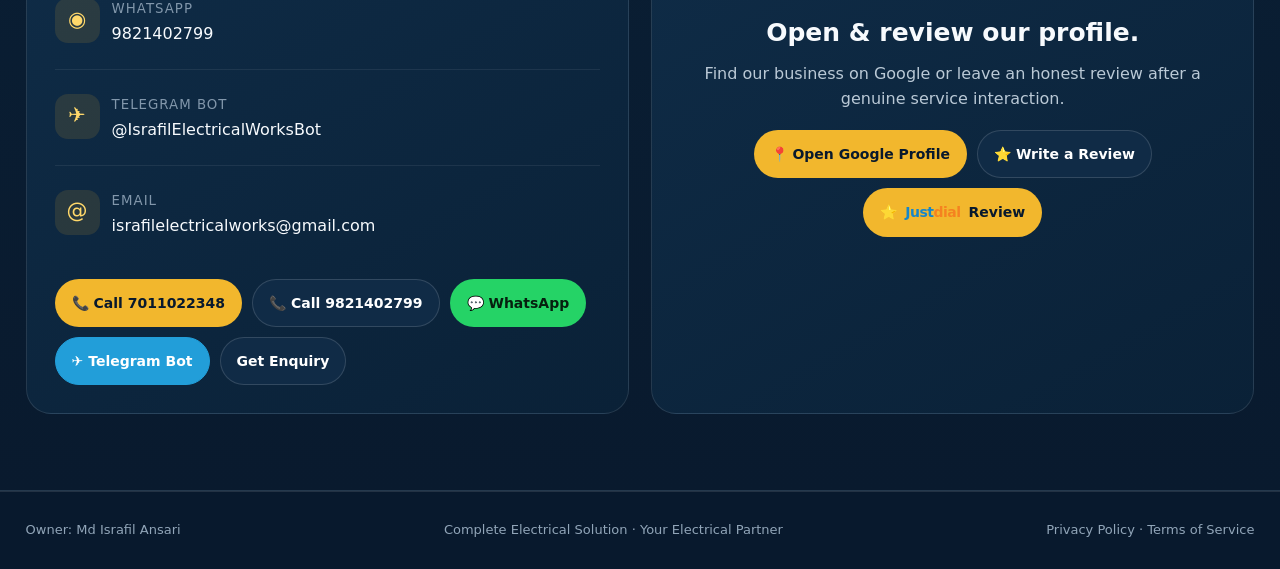
==== commit 3485c963: "Keep Justdial review button only with brand colors" ====
--- a/index.html
+++ b/index.html
@@ -434,6 +434,7 @@
 @media(max-width:900px){.project-gallery-grid{grid-template-columns:repeat(2,minmax(0,1fr))}}
 @media(max-width:520px){.project-gallery-grid{gap:10px}.project-gallery-card img{height:140px}.project-gallery-info{padding:11px}.project-gallery-info h3{font-size:14px}}
 
+.justdial-review-btn .justdial-word{font-weight:900;letter-spacing:-.5px}.justdial-review-btn .justdial-blue{color:#1686c9}.justdial-review-btn .justdial-orange{color:#f58220}
 /* Project video full-screen popup player */
 .project-video-open{position:relative;display:block;width:100%;height:190px;padding:0;border:0;background:#061322;cursor:pointer;overflow:hidden}
 .project-video-open video{width:100%;height:100%;object-fit:cover;display:block;pointer-events:none}
@@ -620,7 +621,7 @@
 <a class="btn dark" href="/enquiry.html">Get Enquiry</a>
 </div></div></section>
 <div class="electric-line"></div>
-<section class="gbp"><div class="wrap"><div class="gbp-box"><div><strong style="font-size:18px">Google Business Profile</strong><p>Open our Google profile or leave an honest customer review.</p></div><div style="display:flex;gap:10px;flex-wrap:wrap"><a class="btn gold" href="https://maps.google.com/maps?cid=582244430998566251" target="_blank" rel="noopener">📍 Open Google Profile</a><a class="btn dark" href="https://search.google.com/local/writereview?placeid=ChIJ4yUKAO3lDDkRa3UeojmMFAg" target="_blank" rel="noopener">⭐ Write a Review</a><a class="btn gold" href="https://jsdl.in/RSL-EZH1794583145" target="_blank" rel="noopener noreferrer">⭐ Justdial Review</a><a class="btn dark" href="https://jsdl.in/RSL-EZH1794583145" target="_blank" rel="noopener noreferrer">📍 Justdial Profile</a></div></div></div></section>
+<section class="gbp"><div class="wrap"><div class="gbp-box"><div><strong style="font-size:18px">Google Business Profile</strong><p>Open our Google profile or leave an honest customer review.</p></div><div style="display:flex;gap:10px;flex-wrap:wrap"><a class="btn gold" href="https://maps.google.com/maps?cid=582244430998566251" target="_blank" rel="noopener">📍 Open Google Profile</a><a class="btn dark" href="https://search.google.com/local/writereview?placeid=ChIJ4yUKAO3lDDkRa3UeojmMFAg" target="_blank" rel="noopener">⭐ Write a Review</a><a class="btn gold justdial-review-btn" href="https://jsdl.in/RSL-EZH1794583145" target="_blank" rel="noopener noreferrer">⭐ <span class="justdial-word"><span class="justdial-blue">Just</span><span class="justdial-orange">dial</span></span> Review</a></div></div></div></section>
 
 <section class="band"><div class="wrap stats">
 <div class="stat"><strong class="counter" data-target="500" data-suffix="+">0</strong><span>Site Work Completed</span></div>
@@ -1196,7 +1197,7 @@
 <div class="contact-item"><div class="icon">✈</div><div><small>Telegram Bot</small><a href="https://t.me/IsrafilElectricalWorksBot" target="_blank" rel="noopener noreferrer">@IsrafilElectricalWorksBot</a></div></div>
 <div class="contact-item"><div class="icon">@</div><div><small>Email</small><a href="mailto:israfilelectricalworks@gmail.com">israfilelectricalworks@gmail.com</a></div></div>
 </div><div style="display:flex;gap:10px;flex-wrap:wrap;margin-top:18px"><a class="btn gold" href="tel:+917011022348">📞 Call 7011022348</a><a class="btn dark" href="tel:+919821402799">📞 Call 9821402799</a><a class="btn green" href="https://wa.me/919821402799" target="_blank" rel="noopener">💬 WhatsApp</a><a class="btn telegram-btn" href="https://t.me/IsrafilElectricalWorksBot" target="_blank" rel="noopener noreferrer">✈ Telegram Bot</a><a class="btn dark" href="/enquiry.html">Get Enquiry</a></div></div>
-<div class="box review"><div class="eyebrow">Google Business Profile</div><div class="stars">★★★★★</div><h3 style="margin:5px 0 8px;font-size:25px">Open & review our profile.</h3><p style="margin:0 0 18px">Find our business on Google or leave an honest review after a genuine service interaction.</p><div style="display:flex;gap:10px;flex-wrap:wrap;justify-content:center"><a class="btn gold" href="https://maps.google.com/maps?cid=582244430998566251" target="_blank" rel="noopener">📍 Open Google Profile</a><a class="btn dark" href="https://search.google.com/local/writereview?placeid=ChIJ4yUKAO3lDDkRa3UeojmMFAg" target="_blank" rel="noopener">⭐ Write a Review</a><a class="btn gold" href="https://jsdl.in/RSL-EZH1794583145" target="_blank" rel="noopener noreferrer">⭐ Justdial Review</a><a class="btn dark" href="https://jsdl.in/RSL-EZH1794583145" target="_blank" rel="noopener noreferrer">📍 Justdial Profile</a></div></div>
+<div class="box review"><div class="eyebrow">Google Business Profile</div><div class="stars">★★★★★</div><h3 style="margin:5px 0 8px;font-size:25px">Open & review our profile.</h3><p style="margin:0 0 18px">Find our business on Google or leave an honest review after a genuine service interaction.</p><div style="display:flex;gap:10px;flex-wrap:wrap;justify-content:center"><a class="btn gold" href="https://maps.google.com/maps?cid=582244430998566251" target="_blank" rel="noopener">📍 Open Google Profile</a><a class="btn dark" href="https://search.google.com/local/writereview?placeid=ChIJ4yUKAO3lDDkRa3UeojmMFAg" target="_blank" rel="noopener">⭐ Write a Review</a><a class="btn gold justdial-review-btn" href="https://jsdl.in/RSL-EZH1794583145" target="_blank" rel="noopener noreferrer">⭐ <span class="justdial-word"><span class="justdial-blue">Just</span><span class="justdial-orange">dial</span></span> Review</a></div></div>
 </div></div></section>
 </main>
 
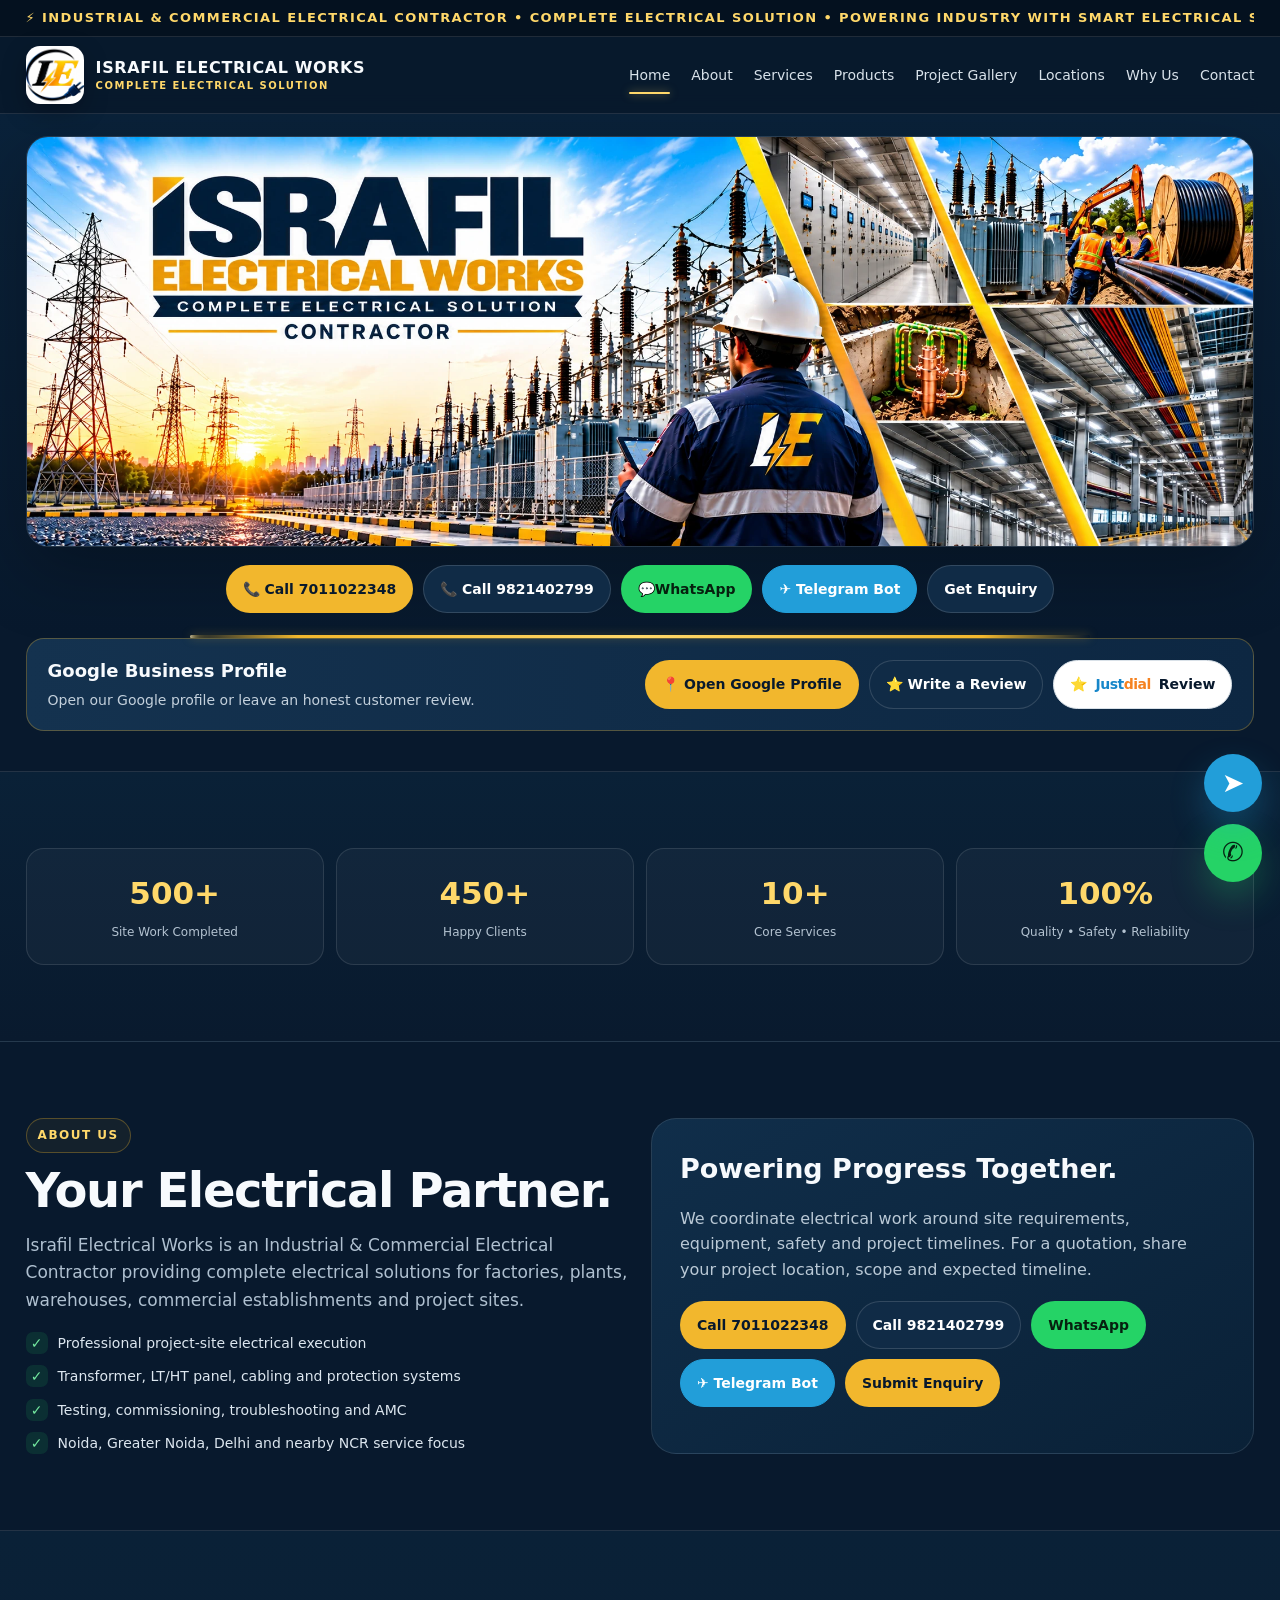
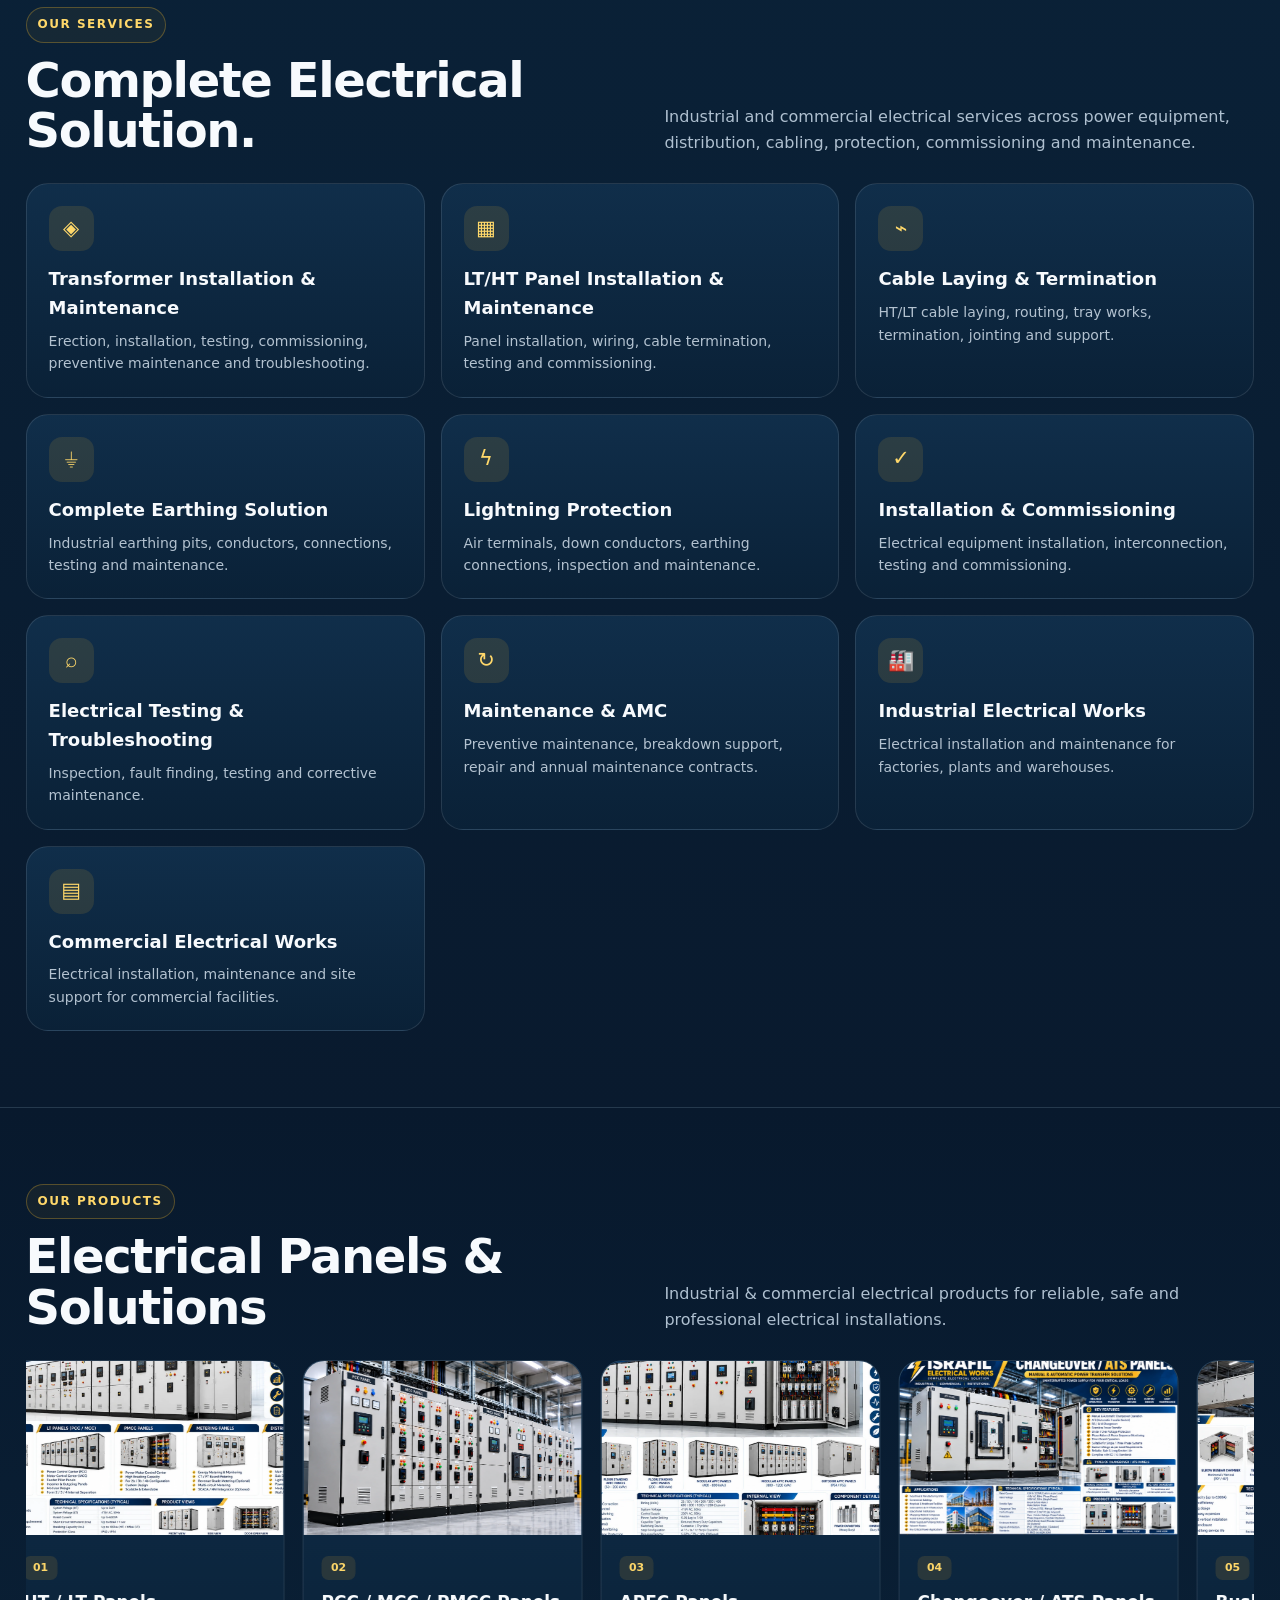
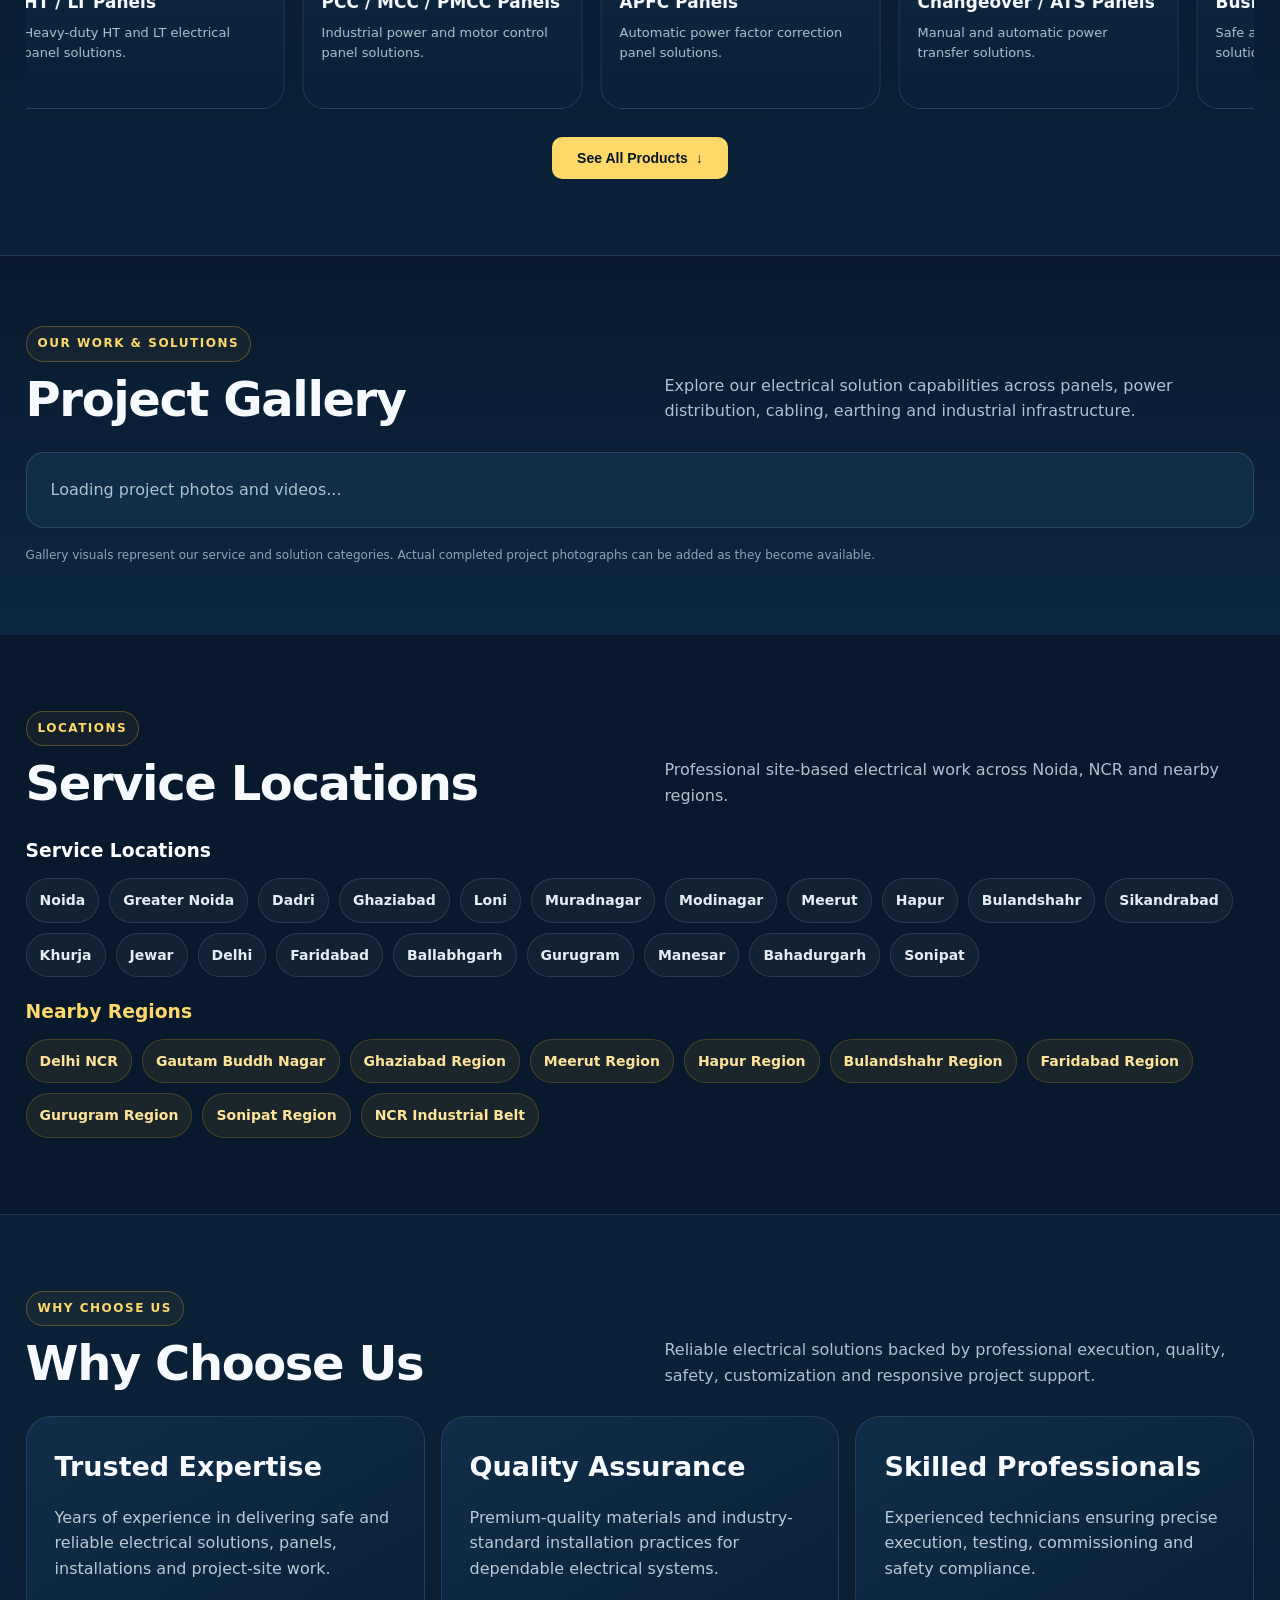
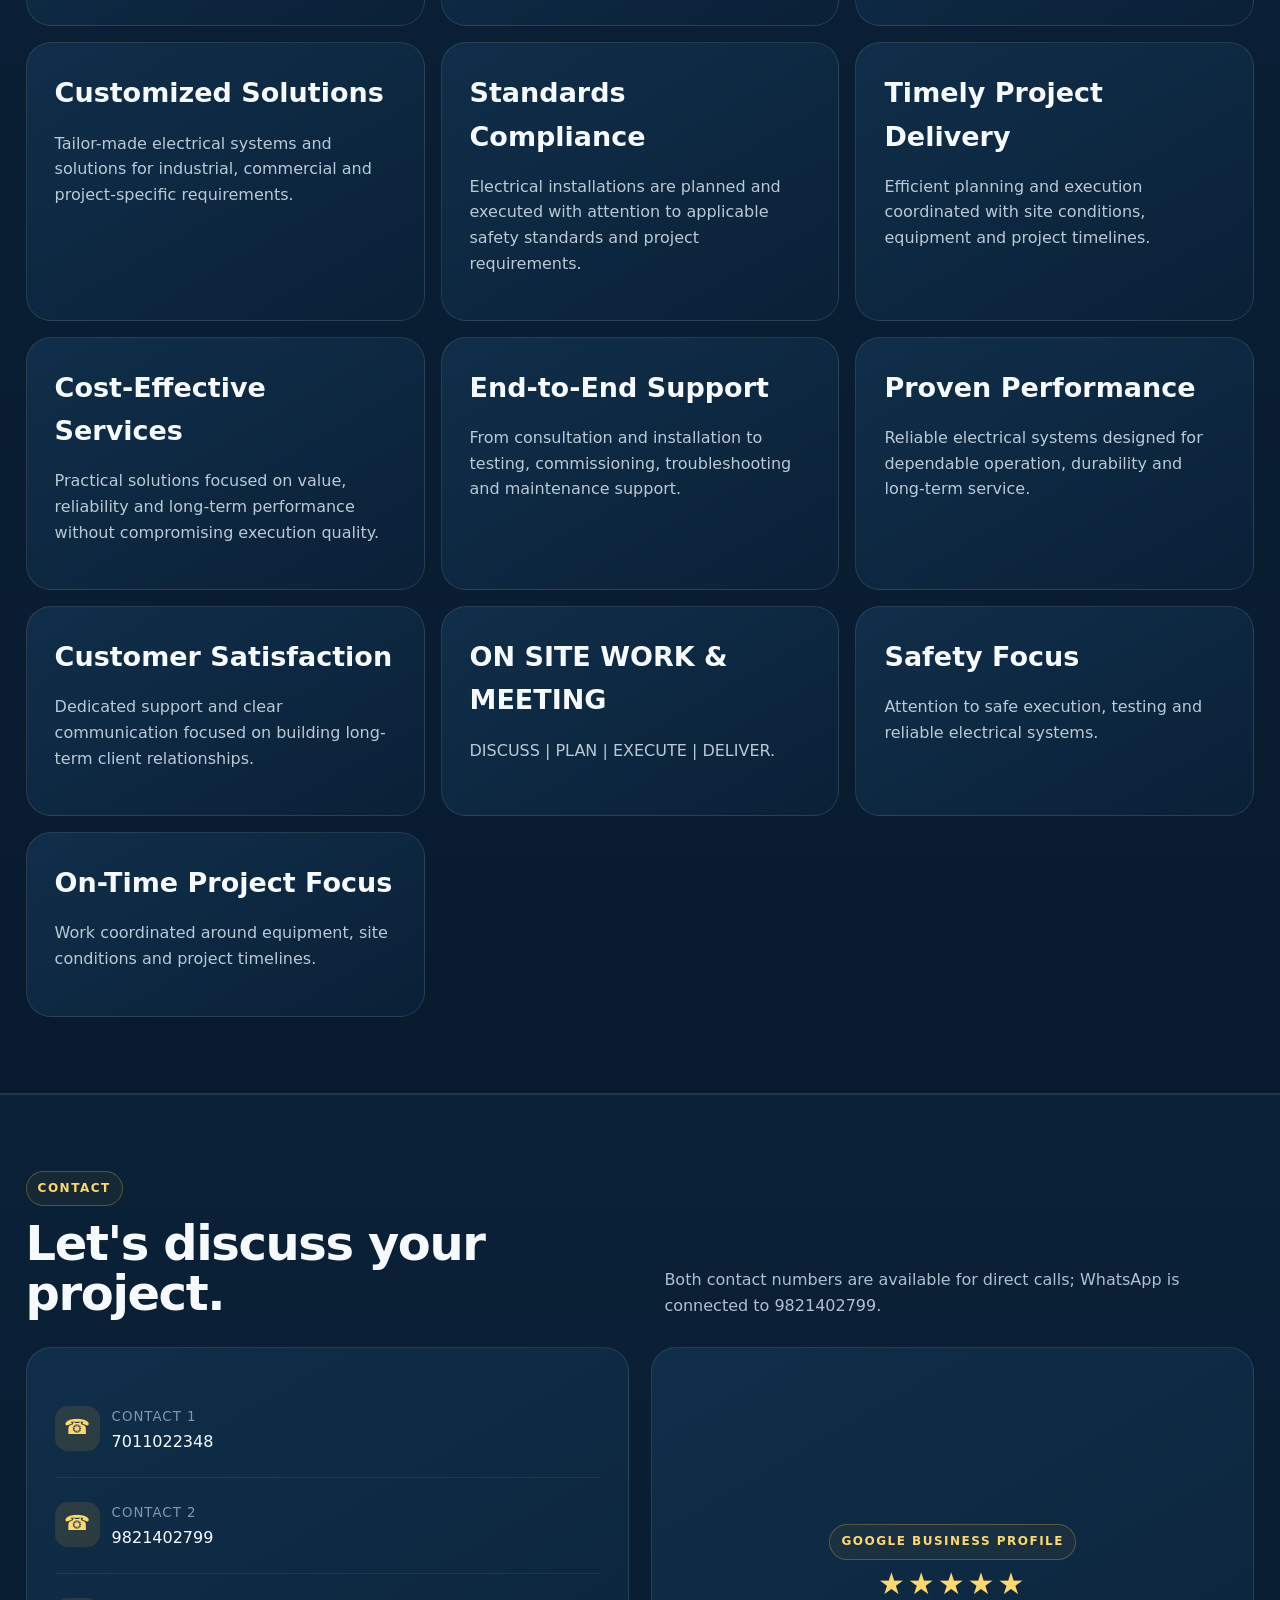
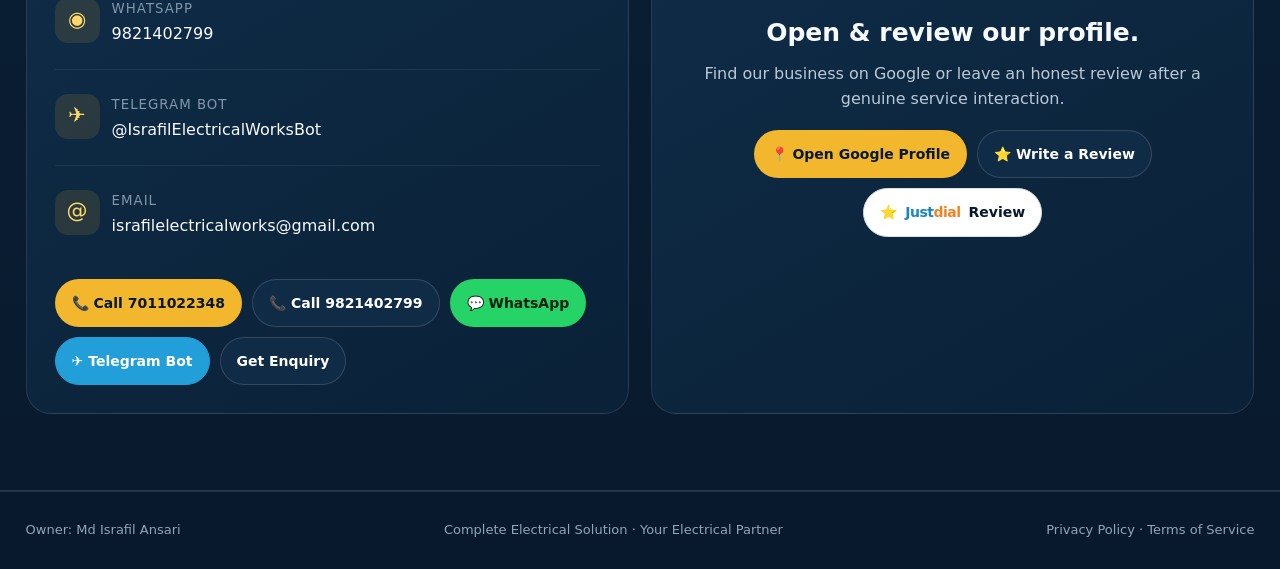
==== commit b61ee7d9: "Set Justdial review button background to white" ====
--- a/index.html
+++ b/index.html
@@ -434,7 +434,7 @@
 @media(max-width:900px){.project-gallery-grid{grid-template-columns:repeat(2,minmax(0,1fr))}}
 @media(max-width:520px){.project-gallery-grid{gap:10px}.project-gallery-card img{height:140px}.project-gallery-info{padding:11px}.project-gallery-info h3{font-size:14px}}
 
-.justdial-review-btn .justdial-word{font-weight:900;letter-spacing:-.5px}.justdial-review-btn .justdial-blue{color:#1686c9}.justdial-review-btn .justdial-orange{color:#f58220}
+.justdial-review-btn .justdial-word{font-weight:900;letter-spacing:-.5px}.justdial-review-btn{background:#fff!important;color:#08192d!important;border:1px solid #d9e1e8!important}.justdial-review-btn:hover{background:#f5f7fa!important}.justdial-review-btn .justdial-blue{color:#1686c9}.justdial-review-btn .justdial-orange{color:#f58220}
 /* Project video full-screen popup player */
 .project-video-open{position:relative;display:block;width:100%;height:190px;padding:0;border:0;background:#061322;cursor:pointer;overflow:hidden}
 .project-video-open video{width:100%;height:100%;object-fit:cover;display:block;pointer-events:none}
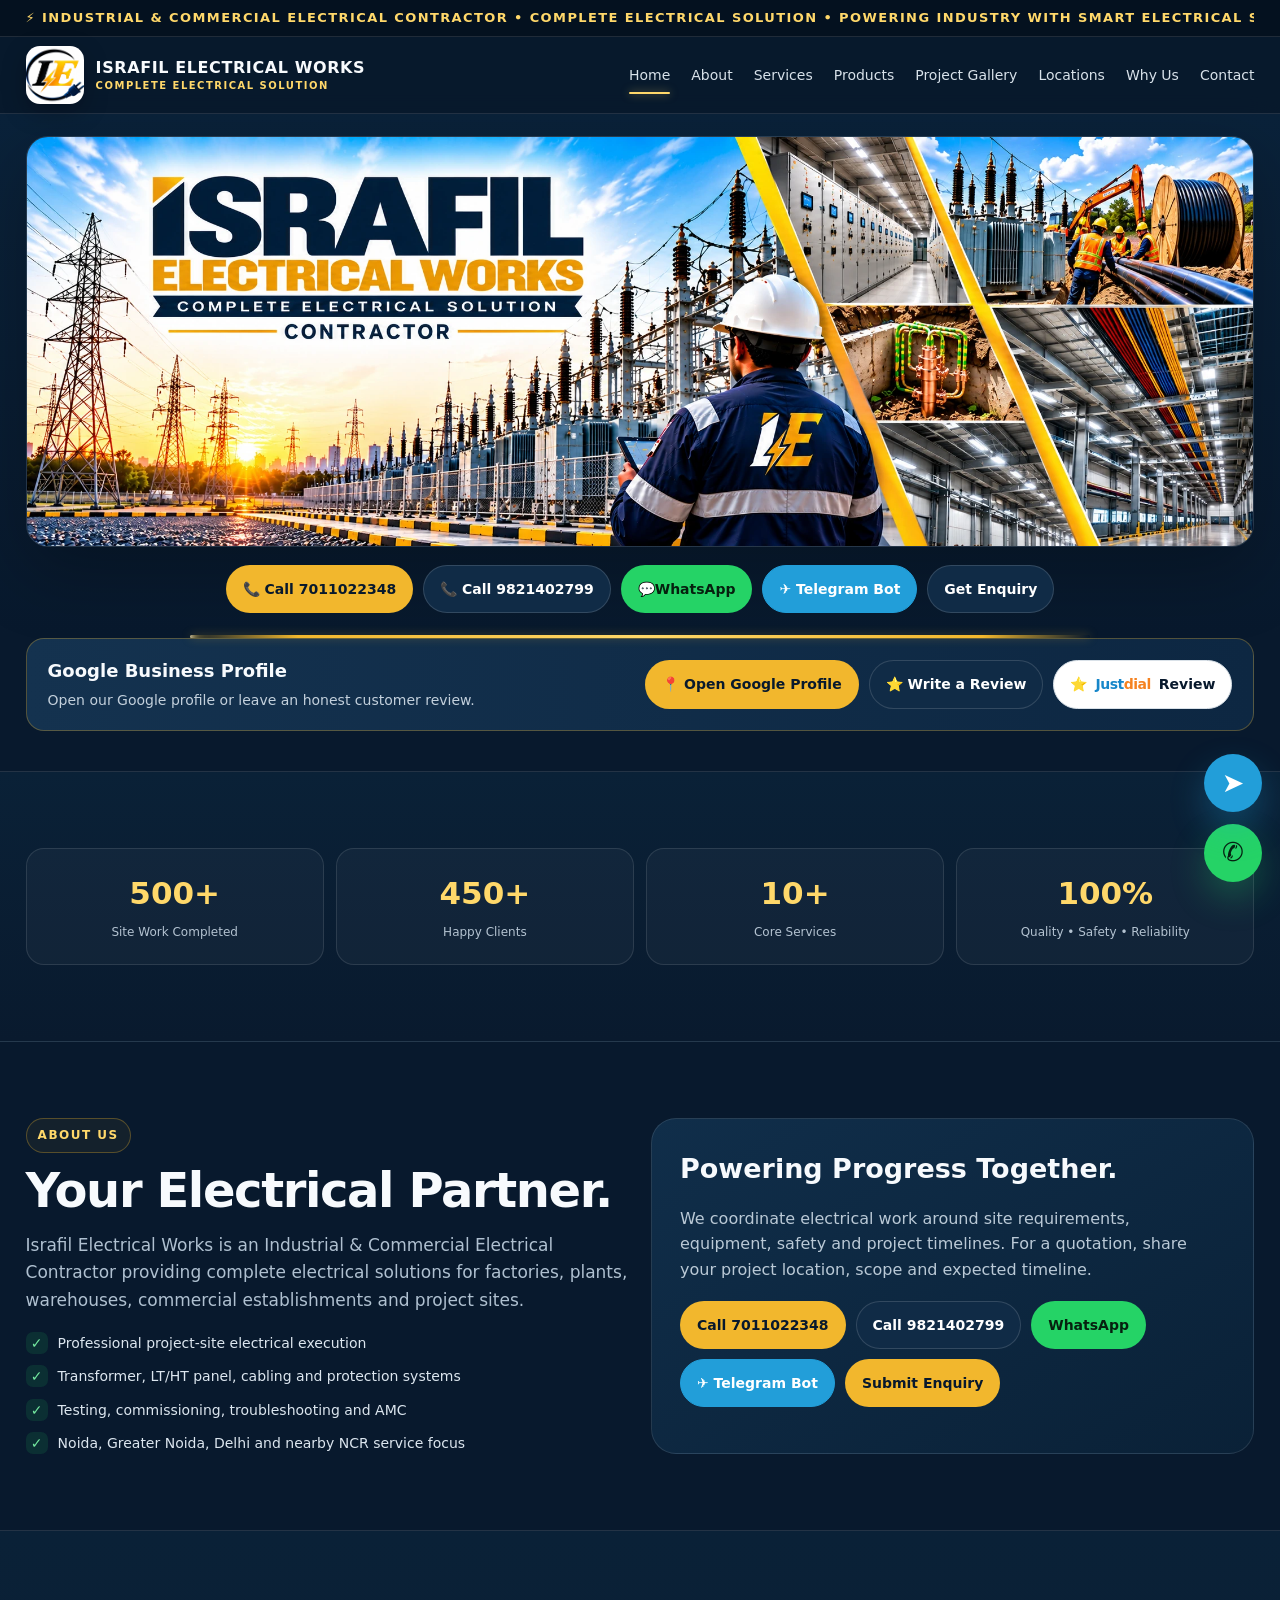
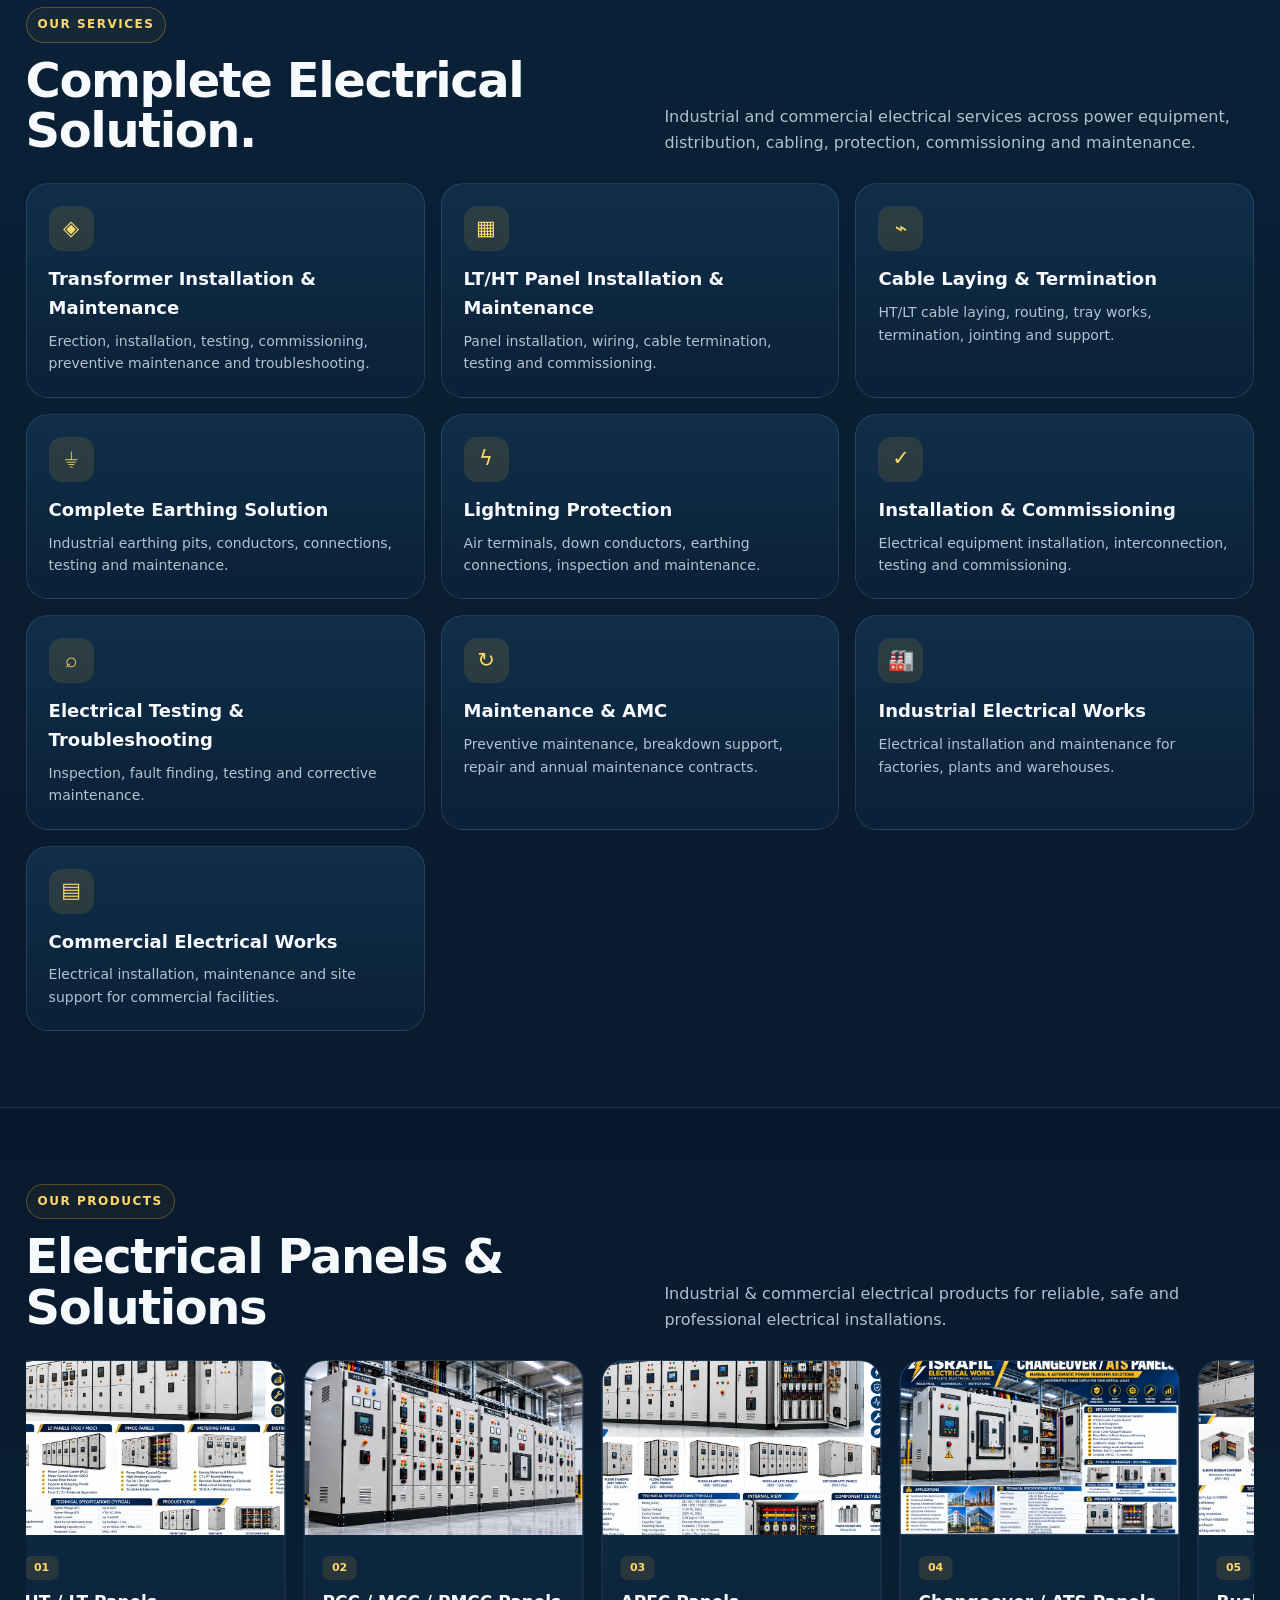
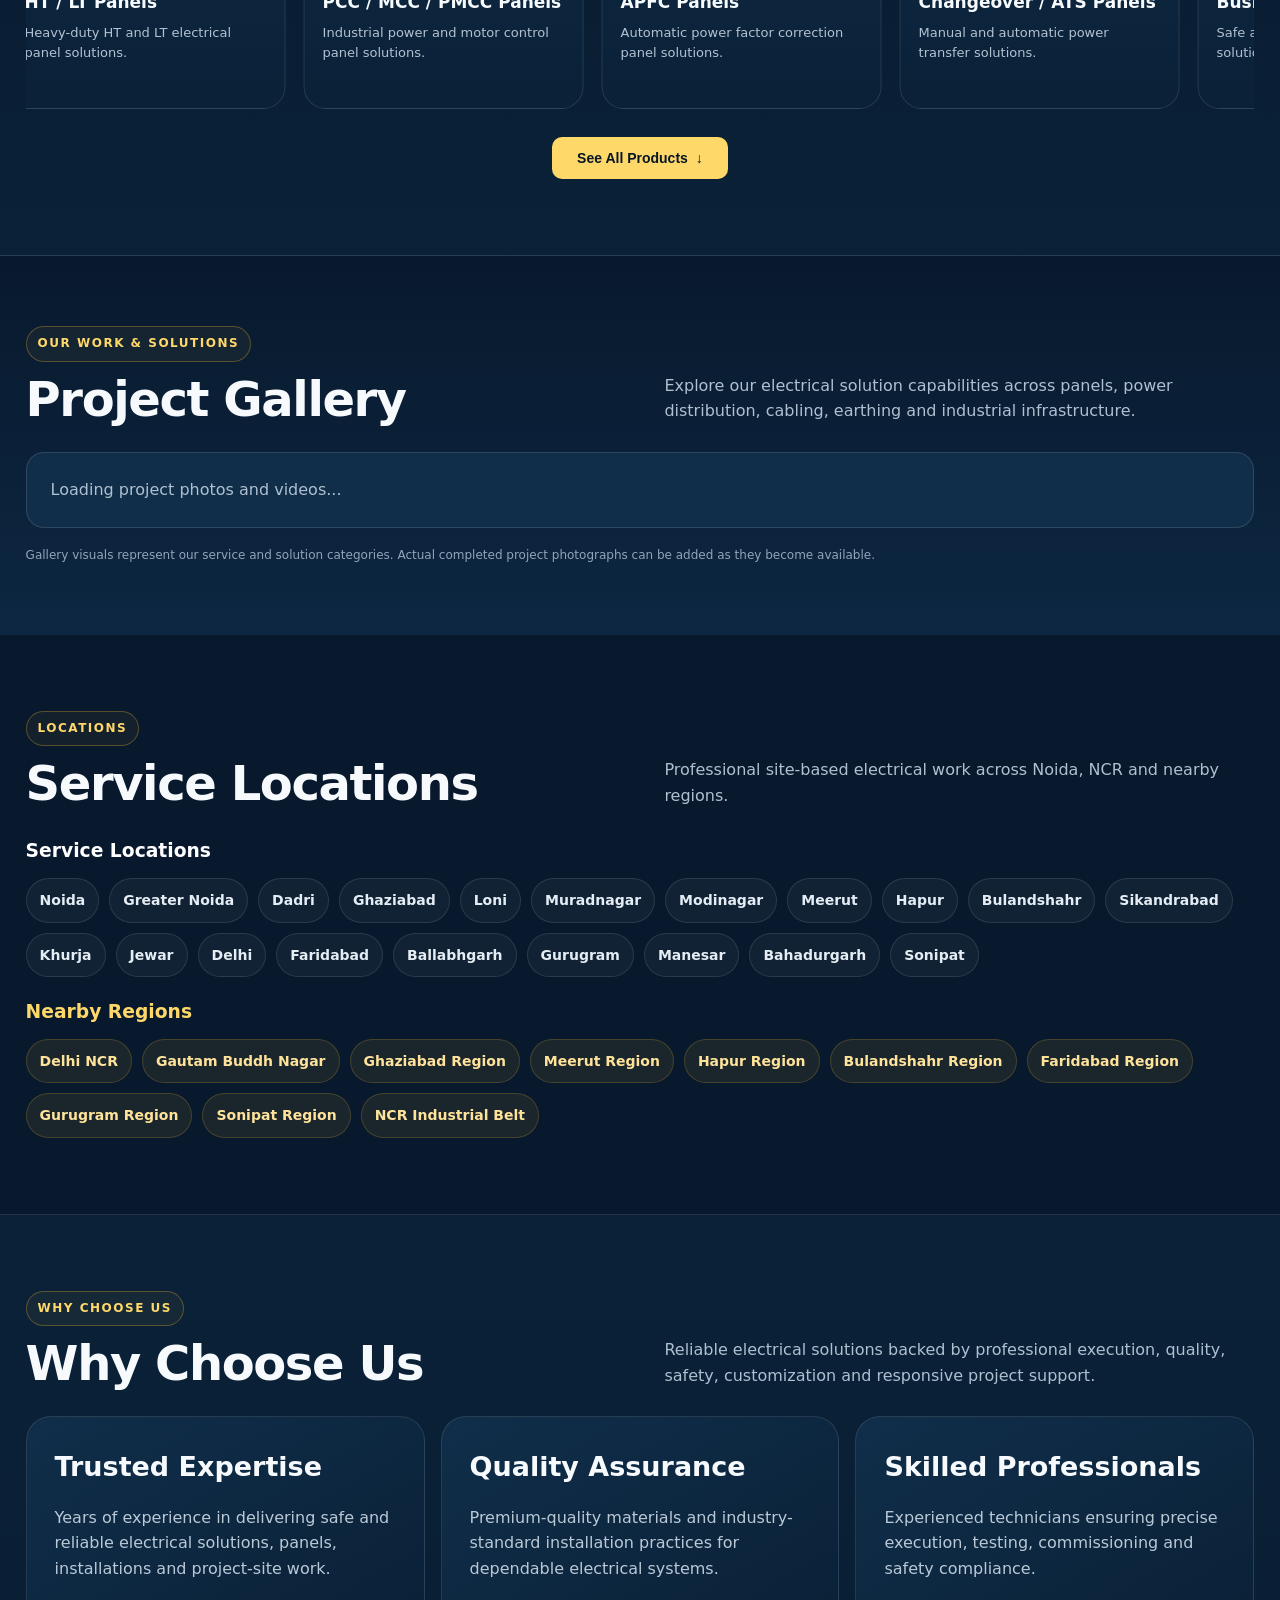
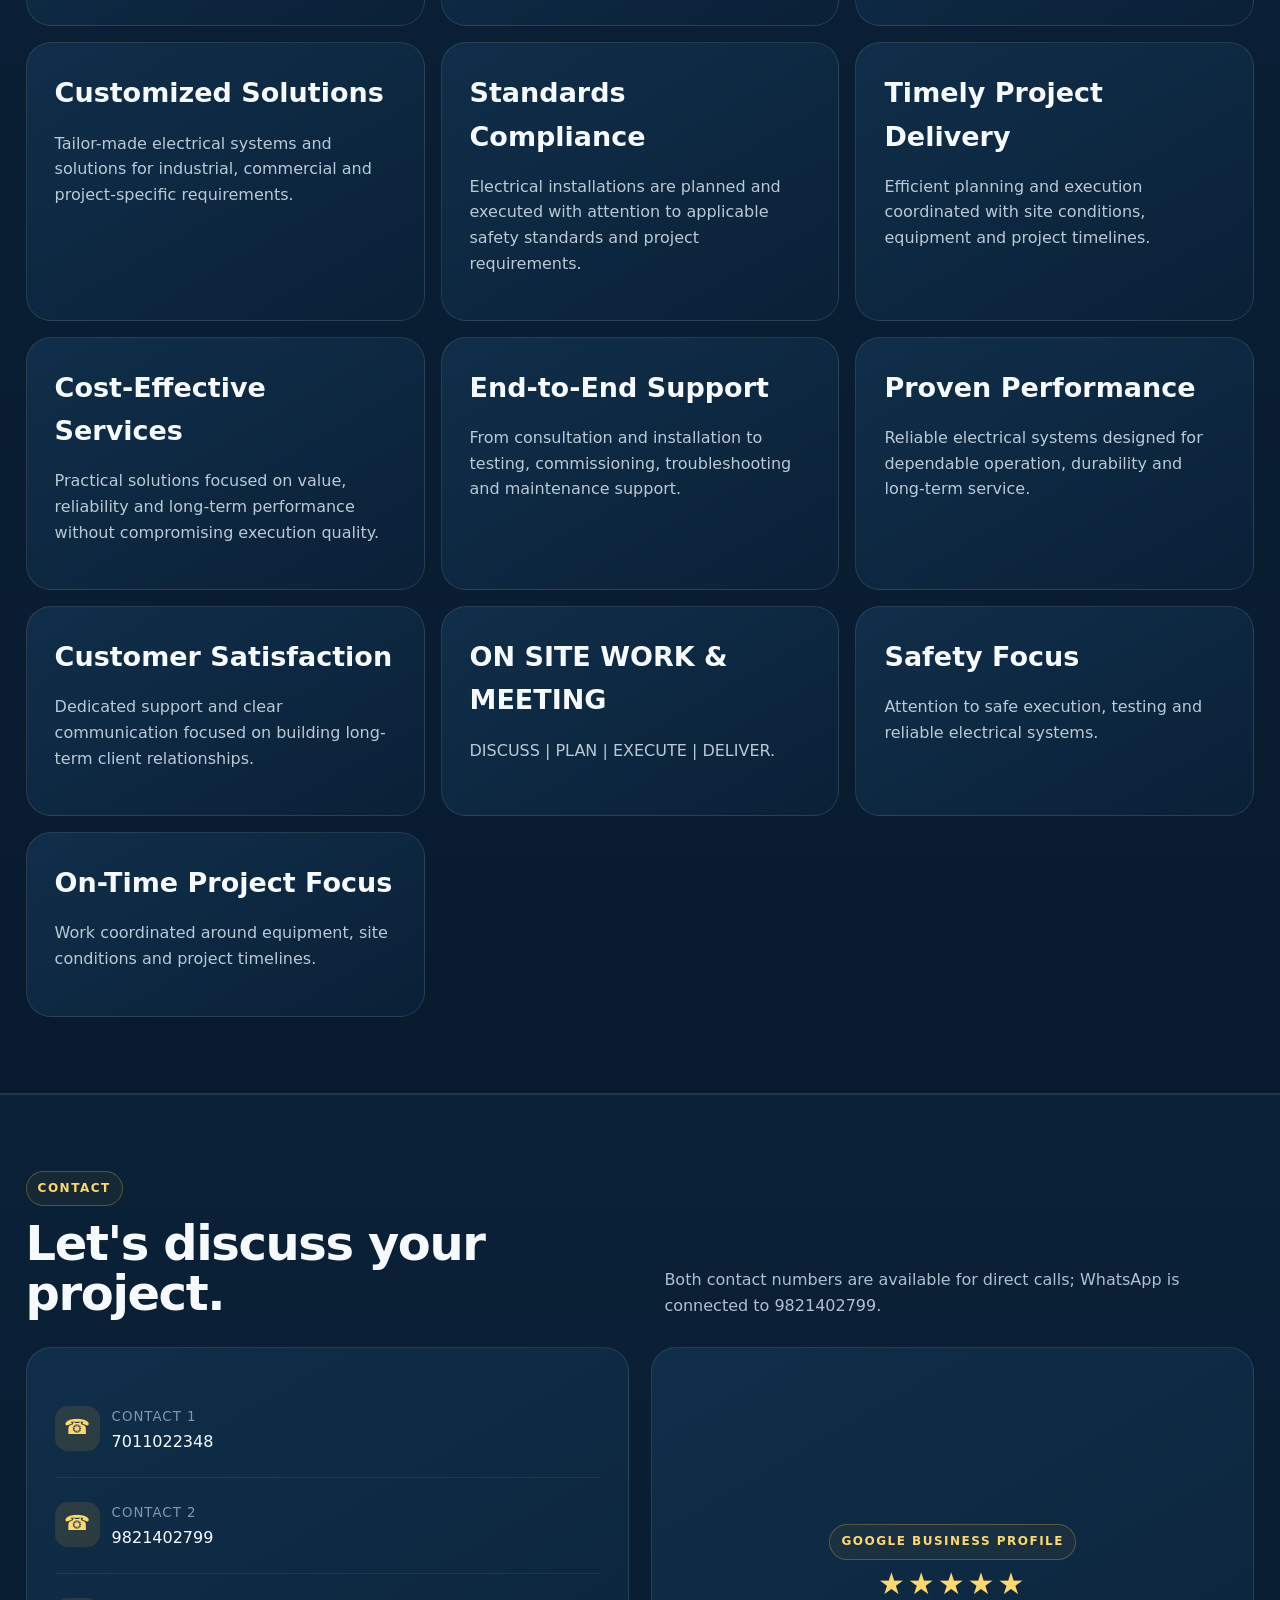
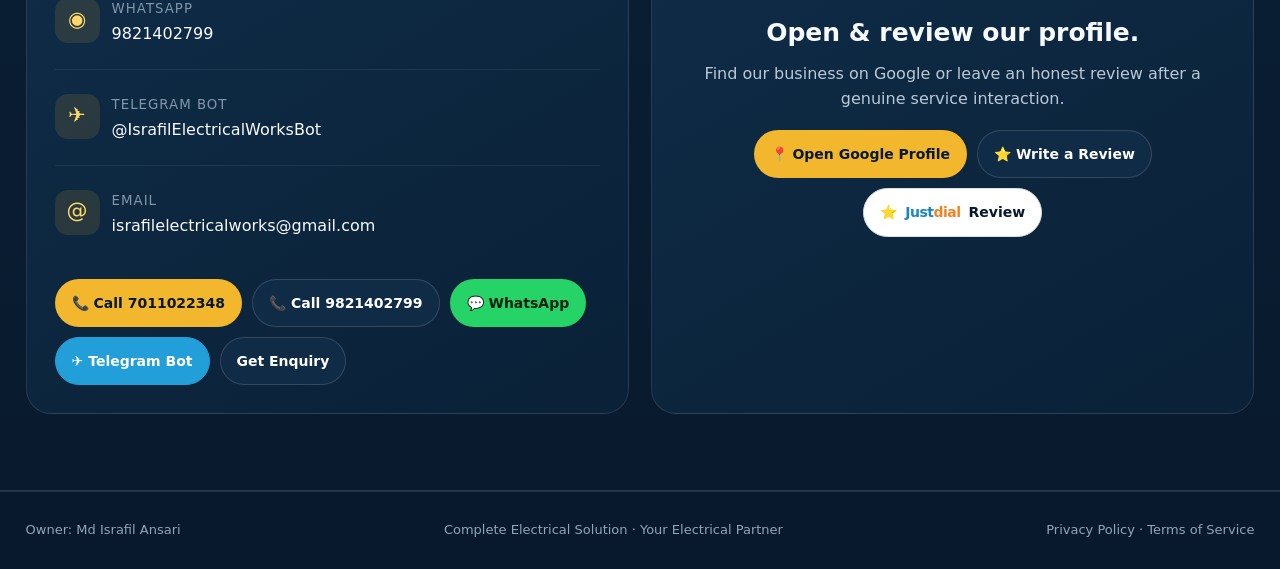
==== commit 7df93f73: "Add Open Graph and social preview metadata" ====
--- a/index.html
+++ b/index.html
@@ -5,6 +5,17 @@
 <meta name="viewport" content="width=device-width, initial-scale=1, maximum-scale=1, user-scalable=no">
 <title>Israfil Electrical Works | Industrial & Commercial Electrical Contractor</title>
 <meta name="google-site-verification" content="gNmIiWHSx5Mp4OAPSP1bjieIDMR1rLP87XK_sNSaJG0" />
+<meta property="og:type" content="website">
+<meta property="og:title" content="Israfil Electrical Works | Complete Electrical Solution">
+<meta property="og:description" content="Industrial & Commercial Electrical Contractor for earthing, cable laying, transformer installation, LT/HT panels, wiring and site support.">
+<meta property="og:url" content="https://israfil-electrical-works.vercel.app/">
+<meta property="og:image" content="https://israfil-electrical-works.vercel.app/og.jpg">
+<meta property="og:image:width" content="1200">
+<meta property="og:image:height" content="630">
+<meta name="twitter:card" content="summary_large_image">
+<meta name="twitter:title" content="Israfil Electrical Works | Complete Electrical Solution">
+<meta name="twitter:description" content="Industrial & Commercial Electrical Contractor.">
+<meta name="twitter:image" content="https://israfil-electrical-works.vercel.app/og.jpg">
 <meta name="description" content="Israfil Electrical Works — Industrial & Commercial Electrical Contractor for transformer, LT/HT panel, cable laying, earthing, lightning protection, commissioning, testing and AMC across Noida, Greater Noida, Delhi and nearby NCR regions.">
 <!-- Google Analytics 4 -->
 <script async src="https://www.googletagmanager.com/gtag/js?id=G-5MKN1LQS74"></script>
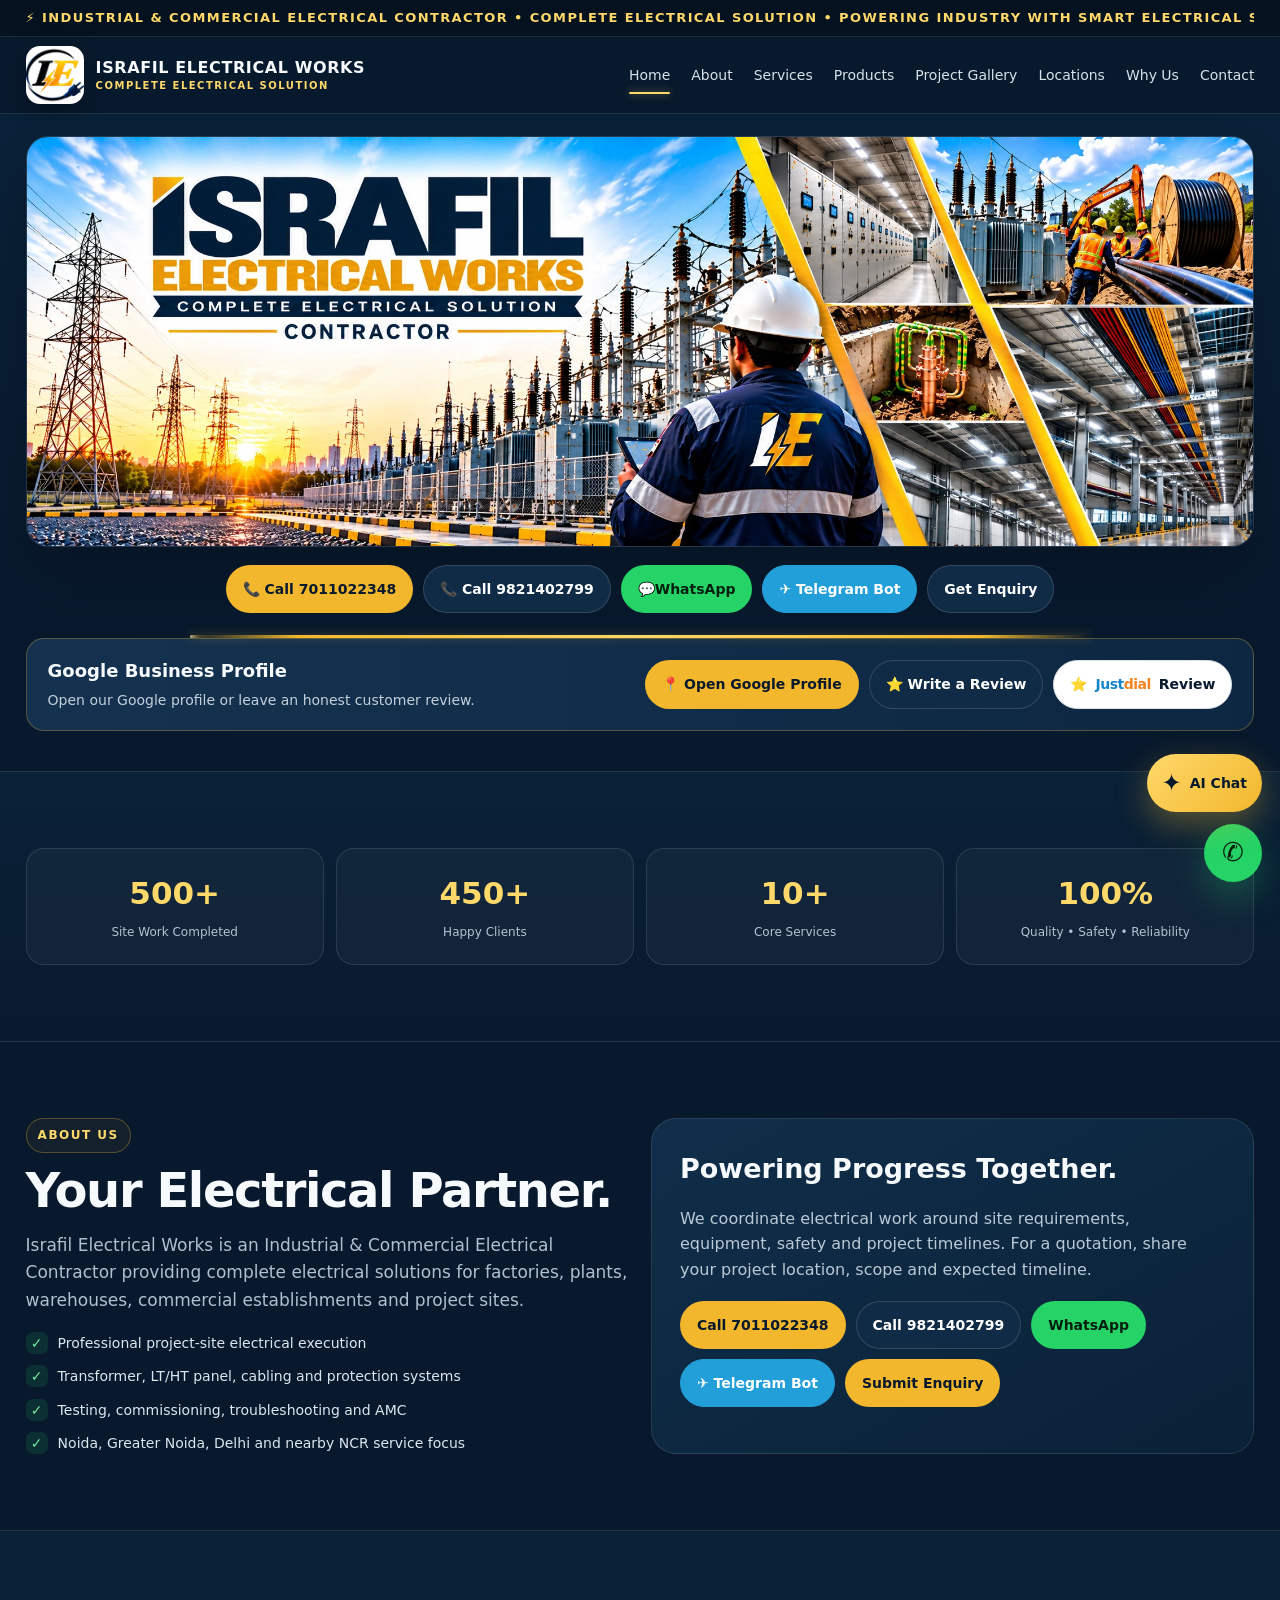
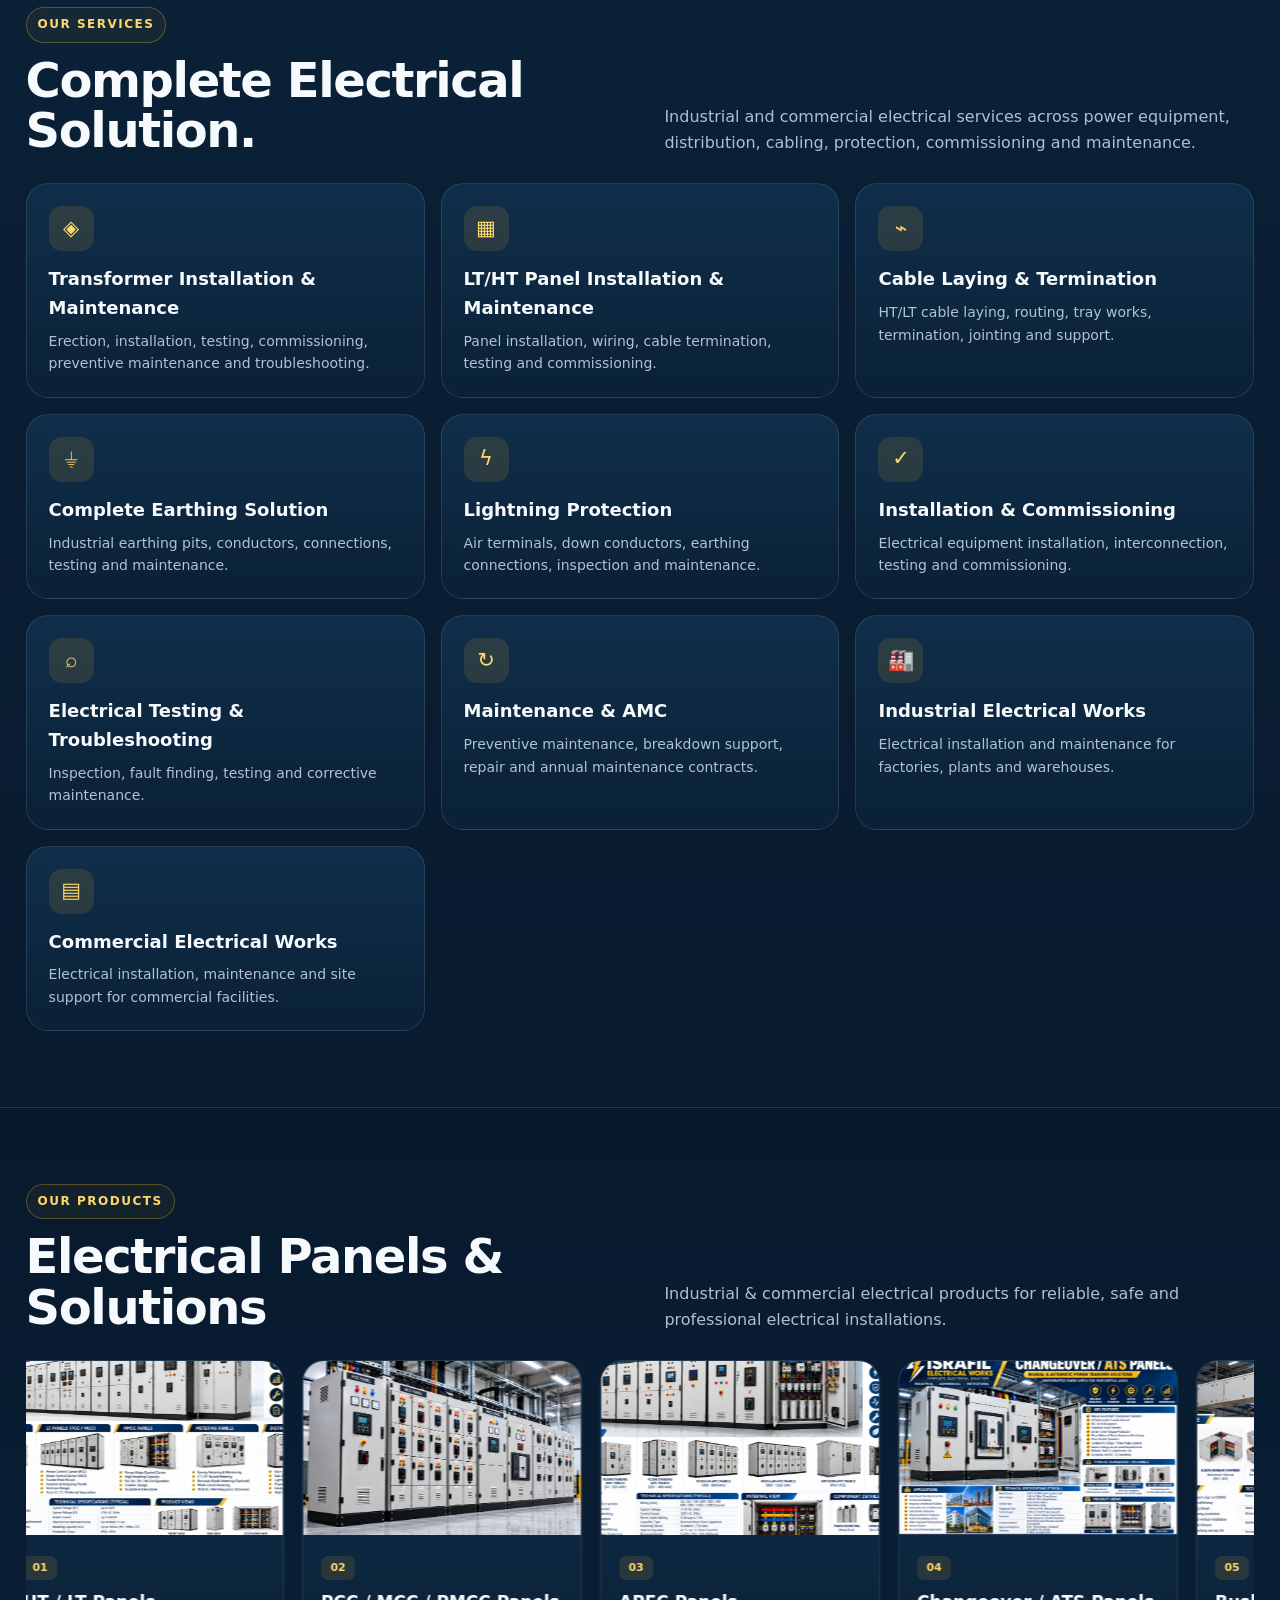
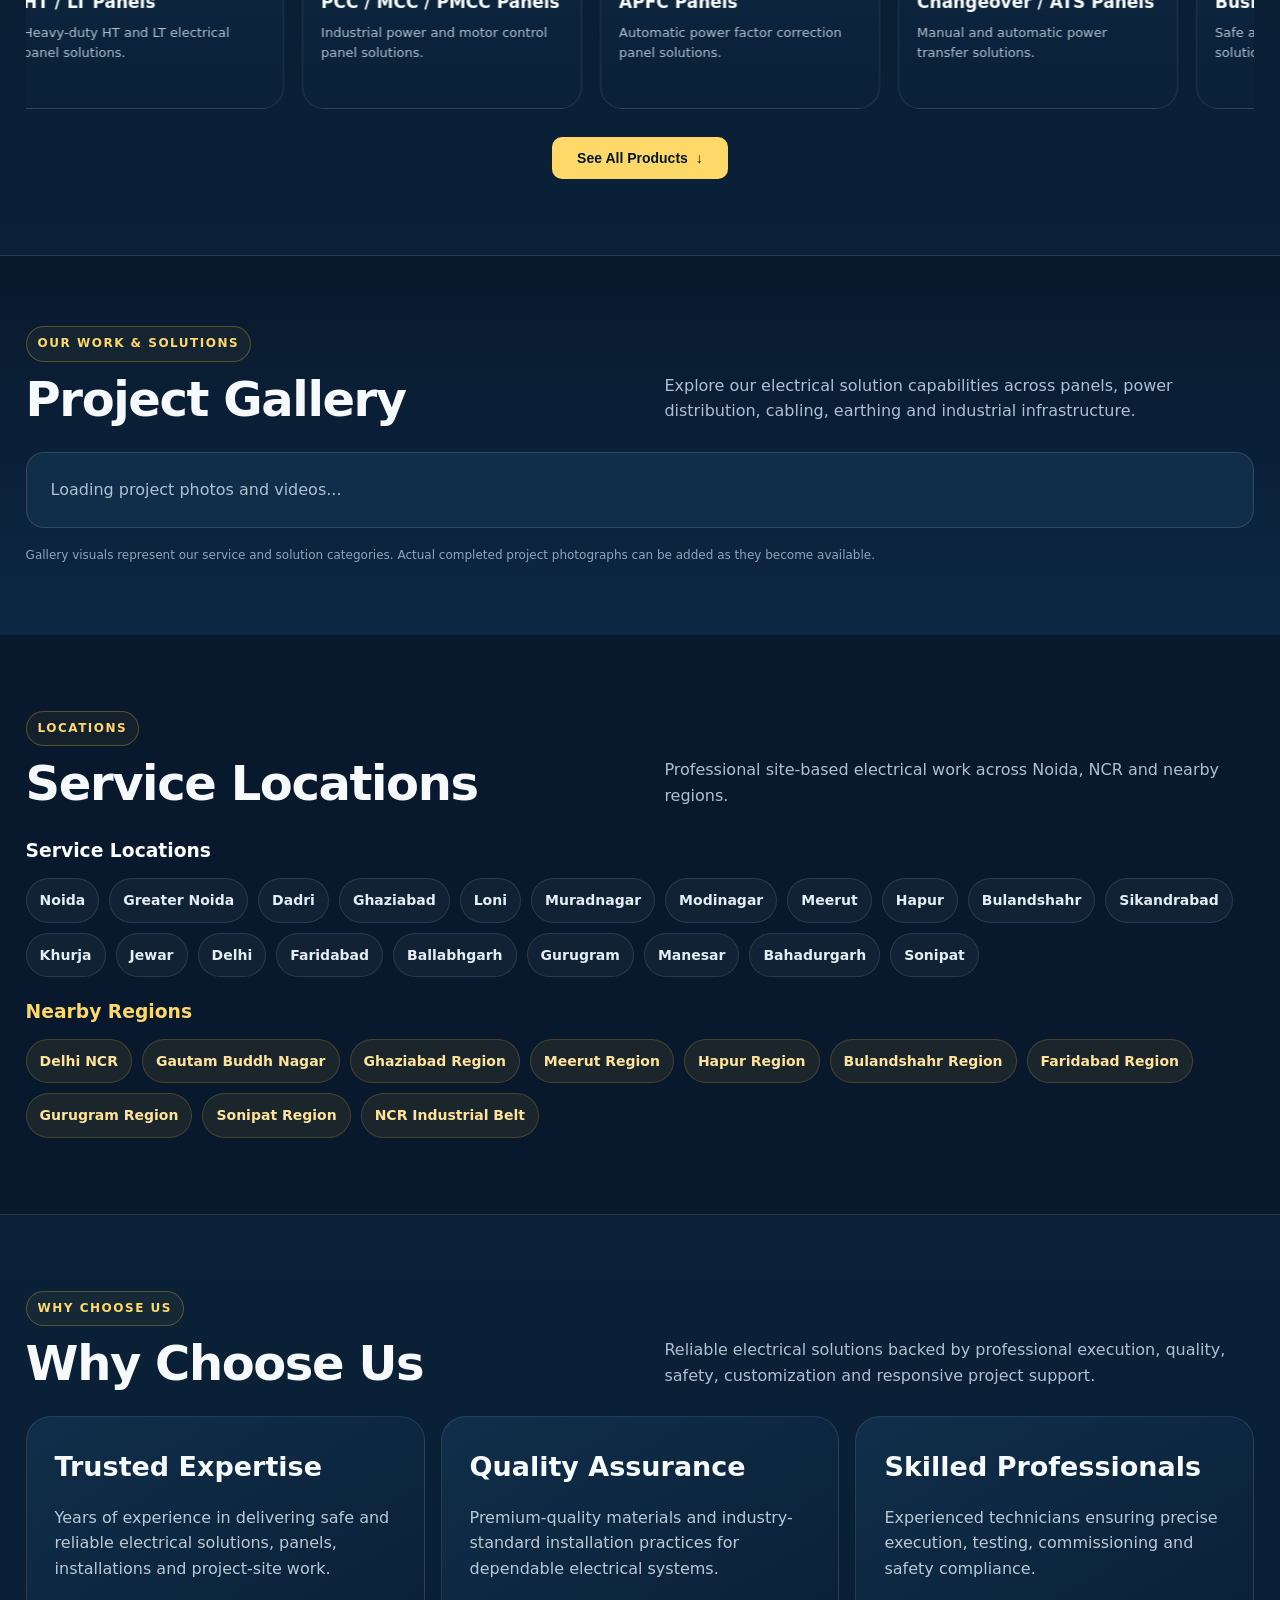
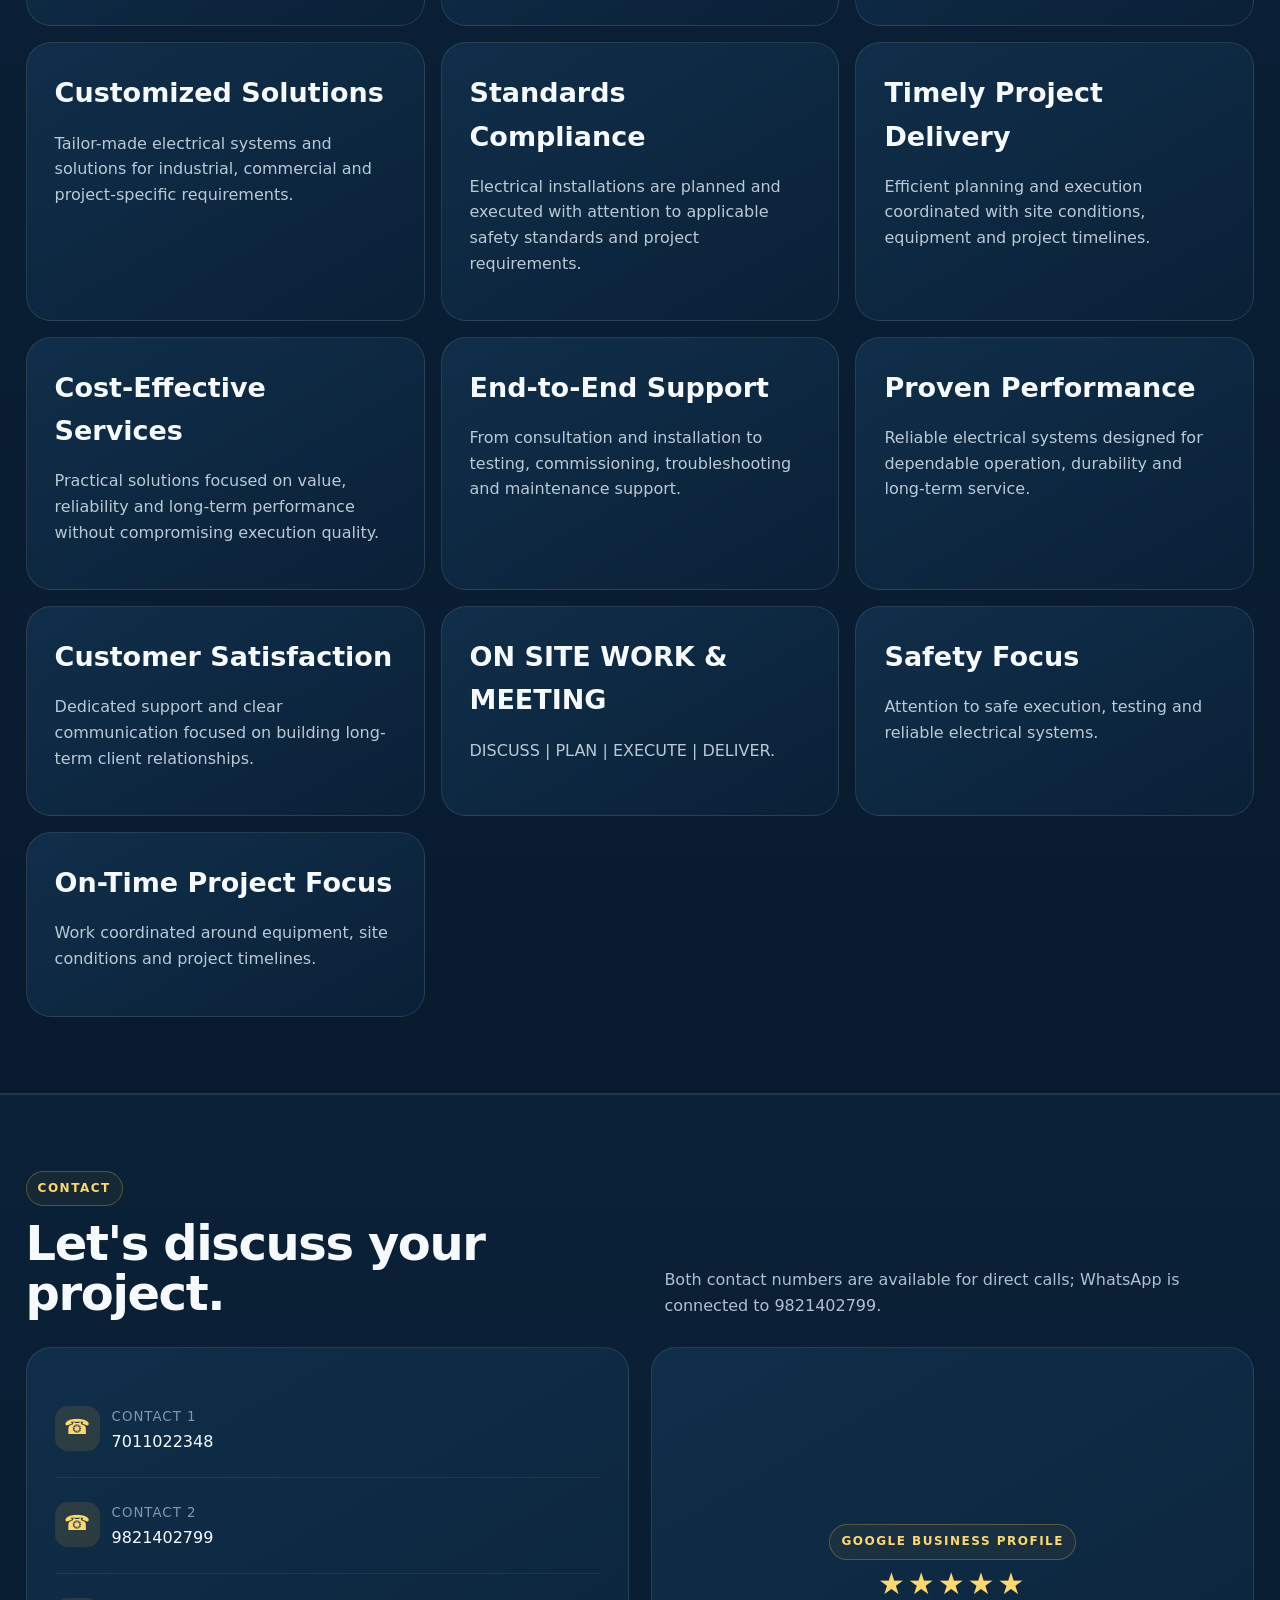
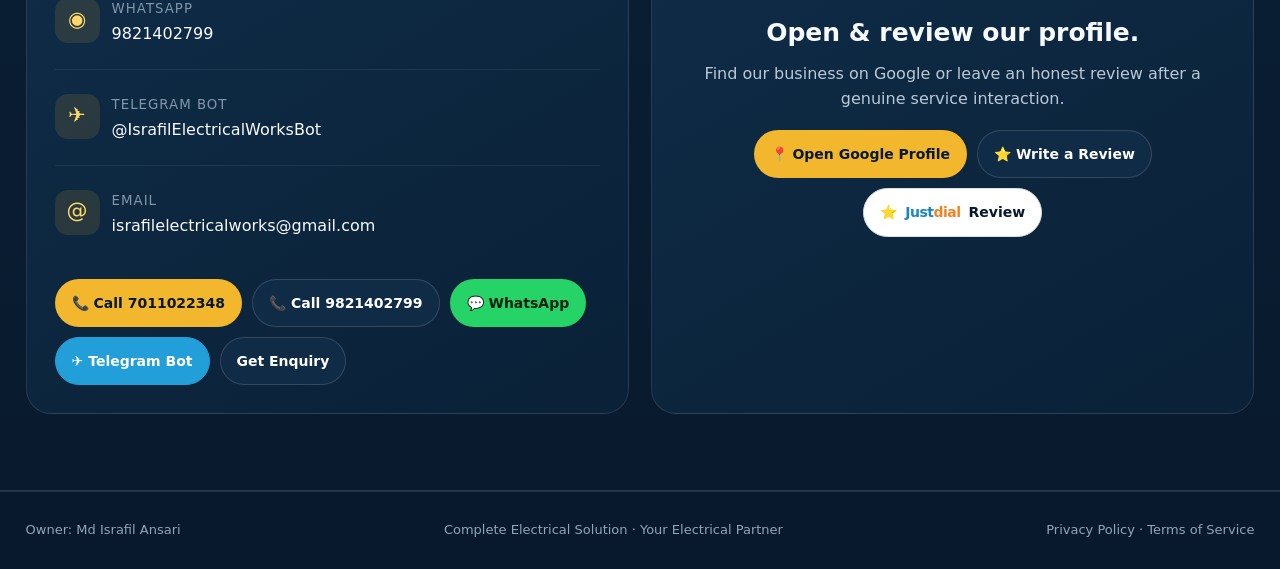
==== commit 7e7be7ca: "Replace Telegram floating shortcut with Israfil AI chat widget" ====
--- a/index.html
+++ b/index.html
@@ -90,7 +90,7 @@
 .contact-list{display:grid;gap:12px;margin-top:18px}.contact-item{display:flex;gap:12px;align-items:flex-start;padding:12px 0;border-bottom:1px solid rgba(255,255,255,.07)}.contact-item:last-child{border-bottom:0}.contact-item small{display:block;text-transform:uppercase;letter-spacing:1px;color:#8297ab;margin-bottom:2px}.contact-item a,.contact-item span{font-size:16px}
 .review{text-align:center;display:flex;flex-direction:column;align-items:center;justify-content:center}.stars{color:var(--gold2);font-size:30px;letter-spacing:3px}
 footer{padding:28px 0;border-top:1px solid var(--line);color:#91a5b8;font-size:13px}.foot{display:flex;justify-content:space-between;gap:18px}.float{position:fixed;right:18px;bottom:18px;width:58px;height:58px;border-radius:50%;display:grid;place-items:center;background:var(--green);color:#06200f;font-size:26px;font-weight:900;z-index:100;box-shadow:0 16px 35px rgba(37,211,102,.27)}
-.telegram-float{position:fixed;right:18px;bottom:88px;width:58px;height:58px;border-radius:50%;display:grid;place-items:center;background:#229ED9;color:#fff;font-size:27px;font-weight:900;z-index:100;box-shadow:0 16px 35px rgba(34,158,217,.3);transition:transform .2s ease}.telegram-float:hover{transform:translateY(-3px)}
+/* Floating AI chat widget styles are loaded from /chatbot.css */
 .telegram-btn{background:#229ED9;color:#fff;border-color:#229ED9}.telegram-btn:hover{background:#168ac3;color:#fff}
 
 html,
@@ -1213,7 +1213,7 @@
 </main>
 
 <a class="float" href="https://wa.me/919821402799?text=Hello%20Israfil%20Electrical%20Works%2C%20I%20have%20an%20electrical%20project%20requirement." target="_blank" rel="noopener" aria-label="WhatsApp">✆</a>
-<a class="telegram-float" href="https://t.me/IsrafilElectricalWorksBot" target="_blank" rel="noopener noreferrer" aria-label="Chat with Israfil Electrical Works on Telegram" title="Telegram Bot">➤</a>
+
 <footer><div class="wrap foot"><span>Owner: Md Israfil Ansari</span><span>Complete Electrical Solution · Your Electrical Partner</span><span><a href="/privacy-policy.html">Privacy Policy</a> · <a href="/terms.html">Terms of Service</a></span></div></footer>
   <!-- SMOOTH IMAGE LIGHTBOX -->
 
@@ -1686,5 +1686,6 @@
  window.addEventListener('popstate',closeVideo);
 })();
 </script>
+  <script src="/chatbot.js" defer></script>
 </body>
 </html>
